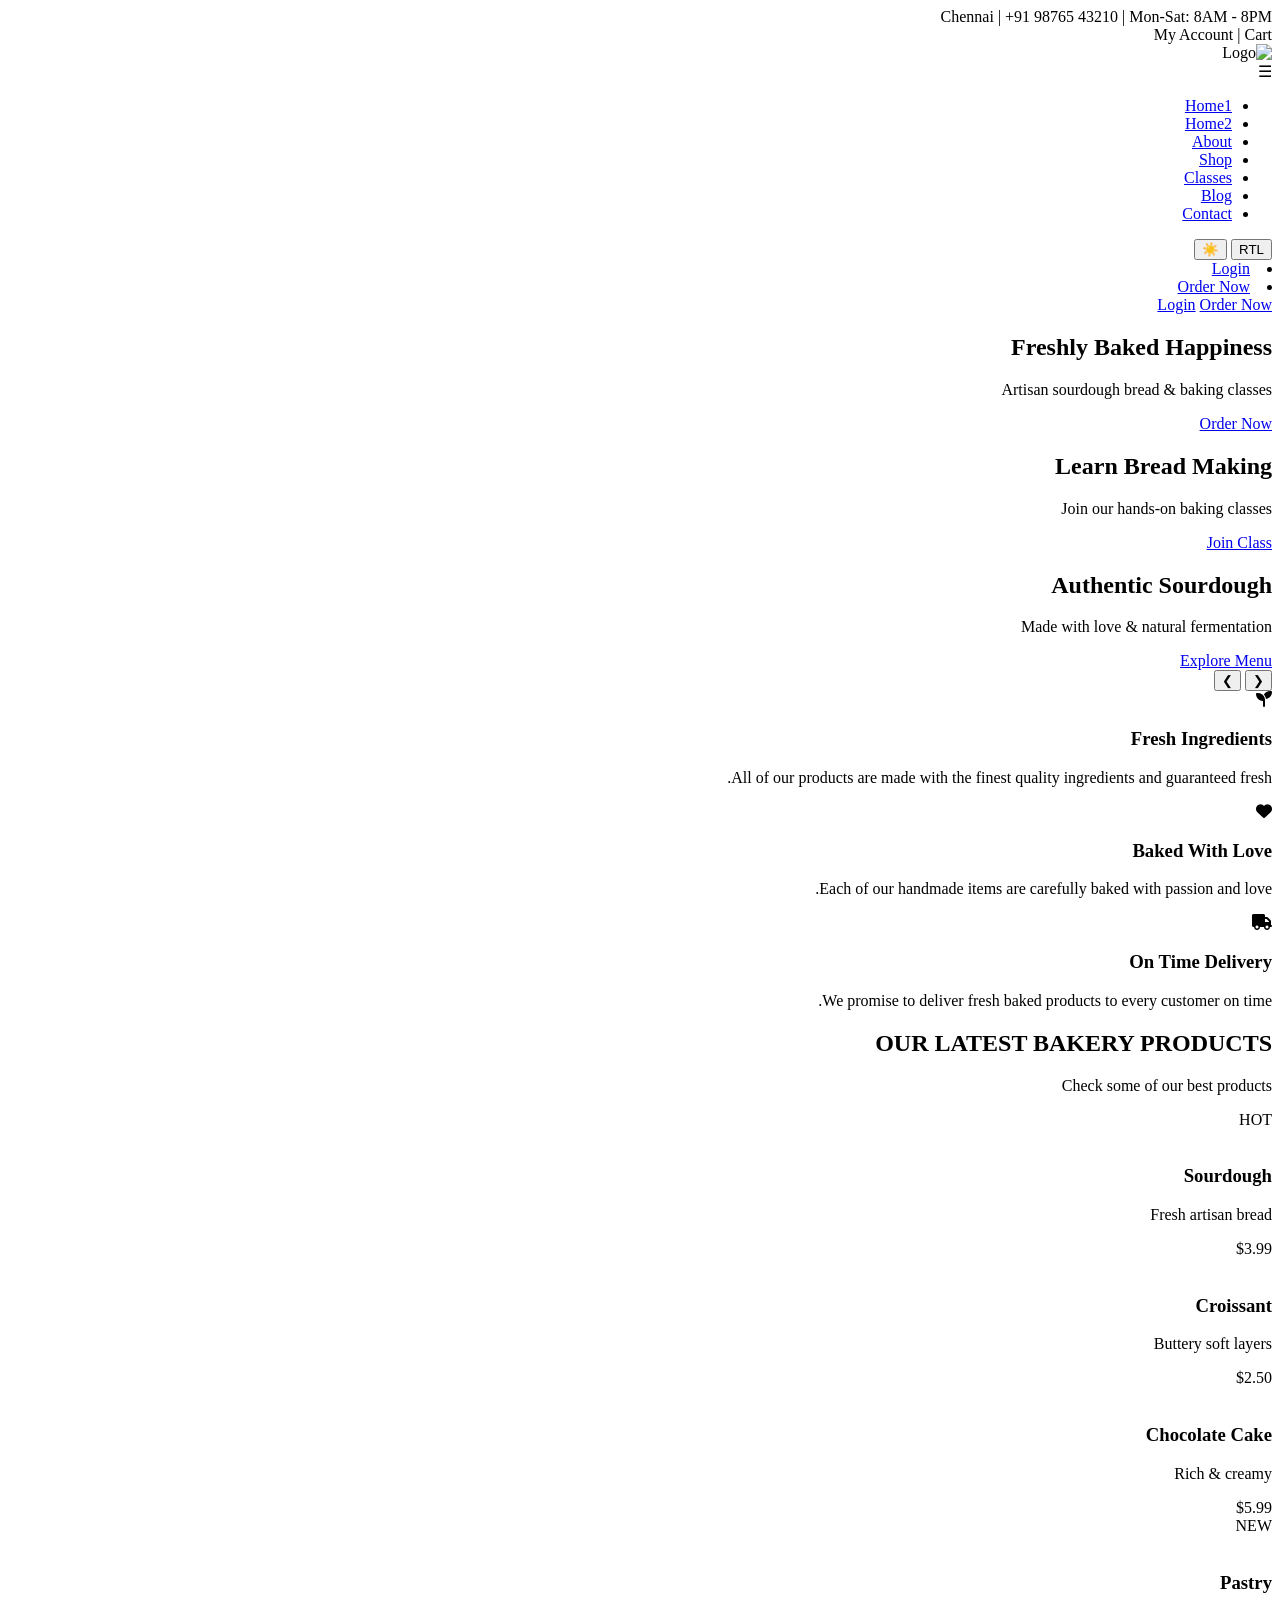
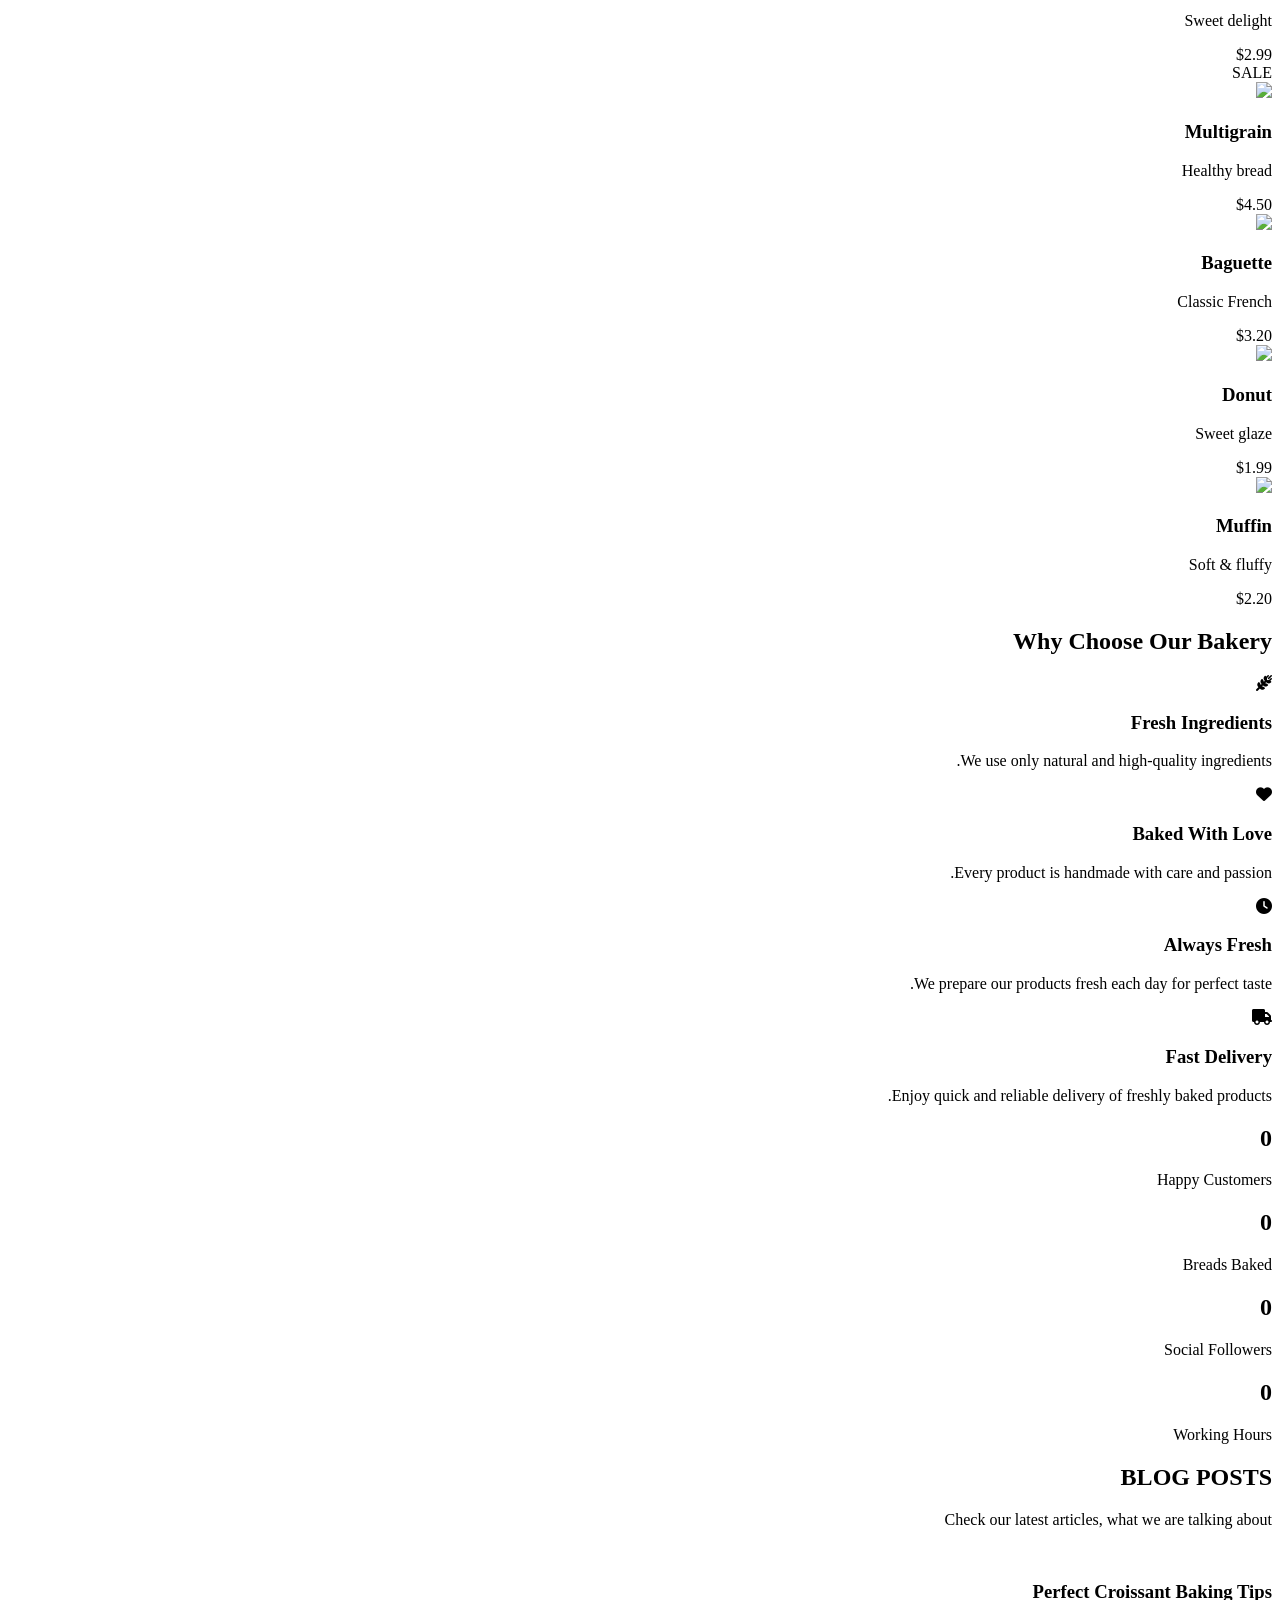
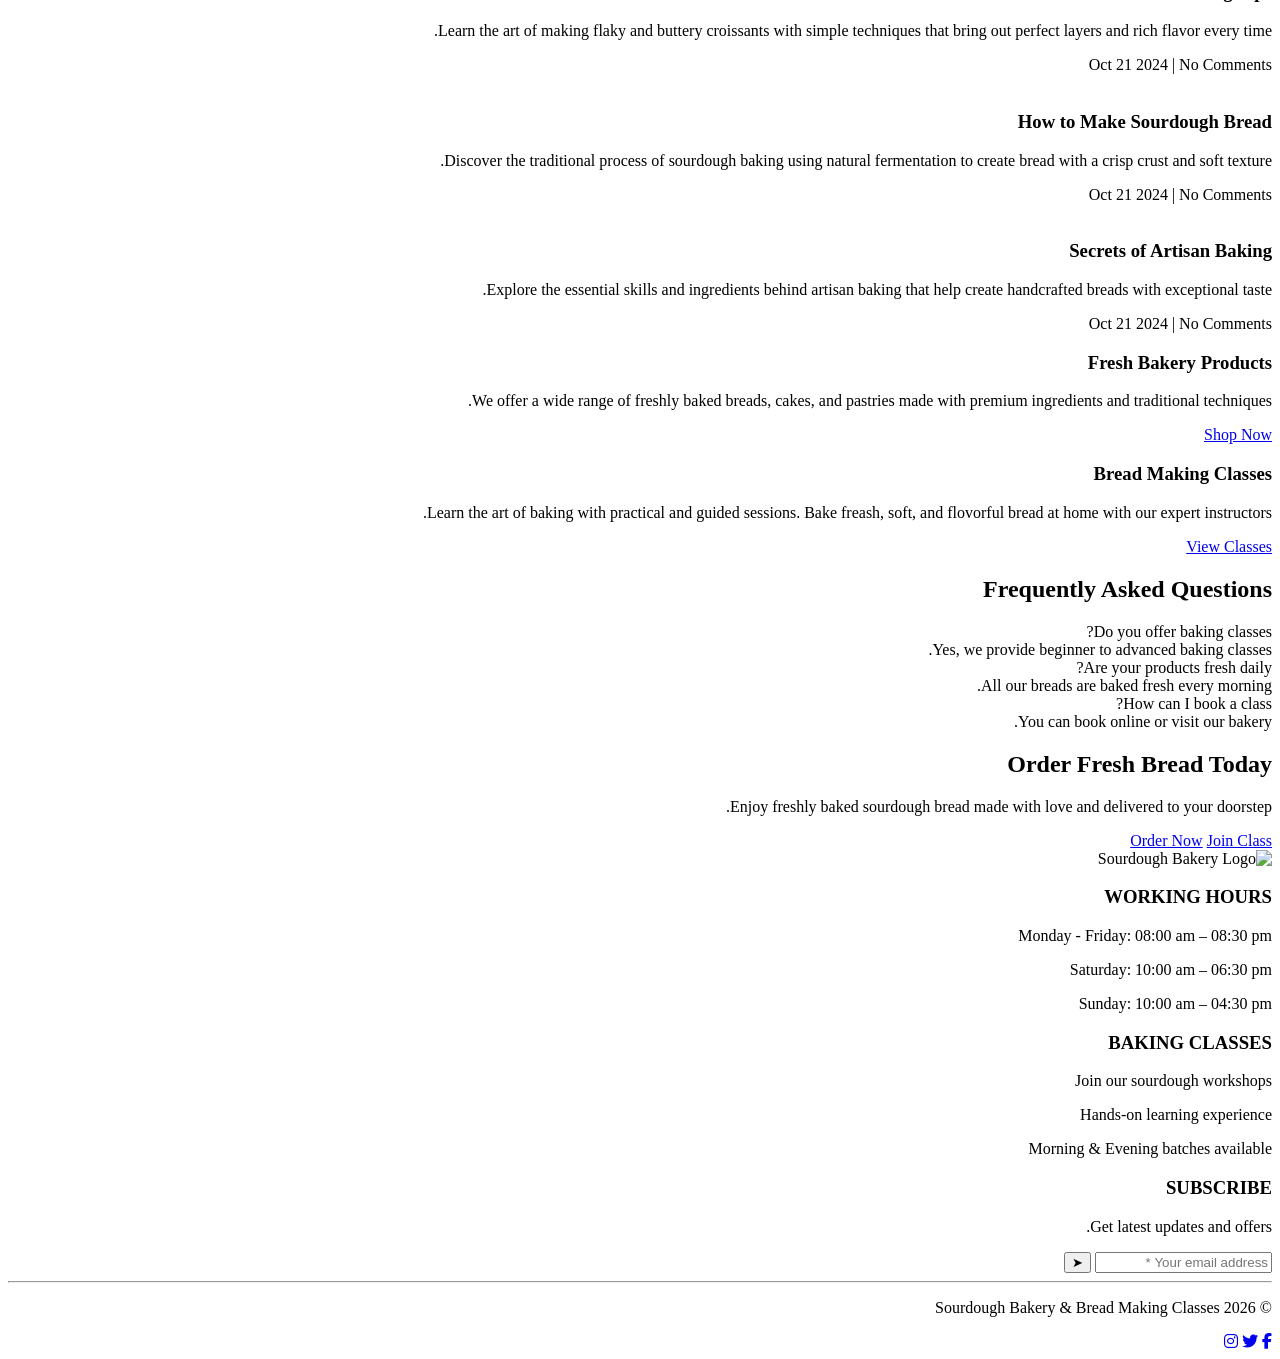
==== index.html @ f8df2d7c "Add files via upload" ====
<!DOCTYPE html>
<html lang="ar"dir="rtl">
<head>
  <meta charset="UTF-8">
  <meta name="viewport" content="width=device-width, initial-scale=1.0">

  <title>Sourdough Bakery & Bread Making Classes</title>

  <!-- GOOGLE FONT (ONE FONT ONLY) -->
  <link href="https://fonts.googleapis.com/css2?family=Poppins:wght@300;400;500;600;700&display=swap" rel="stylesheet">
  <!-- icon -->
   <link rel="stylesheet" href="https://cdnjs.cloudflare.com/ajax/libs/font-awesome/6.5.0/css/all.min.css">

  <!-- CSS FILE -->
  <link rel="stylesheet" href="css/style.css">
</head>

<body>

<!-- TOP BAR -->
<div class="top-bar">
  <div class="left">
    Chennai | +91 98765 43210 | Mon-Sat: 8AM - 8PM
  </div>

  <div class="right">
    My Account | Cart
  </div>
</div>

<nav class="navbar">

  <!-- LOGO -->
  <div class="logo">
    <img src="images/logo.png" alt="Logo" class="logo">
  </div>

  <!-- HAMBURGER -->
  <div class="menu-toggle" id="menu-toggle">☰</div>

  <!-- MENU -->
  <ul class="nav-links">
    <li><a href="index.html">Home1</a></li>
    <li><a href="home2.html">Home2</a></li>
    <li><a href="about.html">About</a></li>
    <li><a href="shop.html">Shop</a></li>
    <li><a href="classes.html">Classes</a></li>
    <li><a href="blog.html">Blog</a></li>
    <li><a href="contact.html">Contact</a></li>
  </ul>
    

    <!-- MOBILE BUTTONS ONLY -->
    <div class="nav-right">
      <button id="rtlToggleBtn" class="nav-rtl-btn">RTL</button>
      <button id="darkToggleBtn" class="dark-btn">🌙</button>
      <li class="mobile-btn"><a href="#" class="login">Login</a></li>
      <li class="mobile-btn"><a href="order.html" class="order">Order Now</a></li>
    </div>
 

  <!-- DESKTOP BUTTONS -->
  <div class="nav-btns">
    <a href="login.html" class="login">Login</a>
    <a href="order.html" class="order">Order Now</a>
  </div>

</nav>
<!-- HERO SLIDER -->
<section class="hero-slider">

  <!-- SLIDE 1 -->
  <div class="slide active" style="background-image: url('images/hero1.jpg')">
    <div class="overlay"></div>
    <div class="content">
      <h1>Freshly Baked Happiness</h1>
      <p>Artisan sourdough bread & baking classes</p>
      <a href="order.html" class="btn">Order Now</a>
    </div>
  </div>

  <!-- SLIDE 2 -->
  <div class="slide" style="background-image: url('images/hero2.jpg')">
    <div class="overlay"></div>
    <div class="content">
      <h1>Learn Bread Making</h1>
      <p>Join our hands-on baking classes</p>
      <a href="#" class="btn">Join Class</a>
    </div>
  </div>

  <!-- SLIDE 3 -->
  <div class="slide" style="background-image: url('images/hero3.jpg')">
    <div class="overlay"></div>
    <div class="content">
      <h1>Authentic Sourdough</h1>
      <p>Made with love & natural fermentation</p>
      <a href="shop.html" class="btn">Explore Menu</a>
    </div>
  </div>

  <!-- NAVIGATION ARROWS -->
  <button class="prev">&#10094;</button>
  <button class="next">&#10095;</button>

</section>
<!--features-->
<section class="features">

  <div class="feature-box">
    <i class="fa-solid fa-seedling"></i>
    <h3>Fresh Ingredients</h3>
    <p>All of our products are made with the finest quality ingredients and guaranteed fresh.</p>
  </div>

  <div class="feature-box">
    <i class="fa-solid fa-heart"></i>
    <h3>Baked With Love</h3>
    <p>Each of our handmade items are carefully baked with passion and love.</p>
  </div>

  <div class="feature-box">
    <i class="fa-solid fa-truck"></i>
    <h3>On Time Delivery</h3>
    <p>We promise to deliver fresh baked products to every customer on time.</p>
  </div>

</section>
<!--features end-->
<!--product-->
<section class="products">

  <h2 class="section-title">OUR LATEST BAKERY PRODUCTS</h2>
  <p class="section-sub">Check some of our best products</p>

  <div class="product-grid">

    <!-- PRODUCT 1 -->
    <div class="product-card">
      <div class="badge hot">HOT</div>
      <img src="images/bread1.jpg" alt="">
      <div class="productoverlay">
        <h3>Sourdough</h3>
        <p>Fresh artisan bread</p>
        <span>$3.99</span>
      </div>
    </div>

    <!-- PRODUCT 2 -->
    <div class="product-card">
      <img src="images/bread2.jpg" alt="">
      <div class="productoverlay">
        <h3>Croissant</h3>
        <p>Buttery soft layers</p>
        <span>$2.50</span>
      </div>
    </div>

    <!-- PRODUCT 3 -->
    <div class="product-card">
      <img src="images/bread3.jpg" alt="">
      <div class="productoverlay">
        <h3>Chocolate Cake</h3>
        <p>Rich & creamy</p>
        <span>$5.99</span>
      </div>
    </div>

    <!-- PRODUCT 4 -->
    <div class="product-card">
      <div class="badge new">NEW</div>
      <img src="images/bread4.jpg" alt="">
      <div class="productoverlay">
        <h3>Pastry</h3>
        <p>Sweet delight</p>
        <span>$2.99</span>
      </div>
    </div>

    <!-- ROW 2 -->
    <div class="product-card">
      <div class="badge sale">SALE</div>
      <img src="images/bread5.jpg">
      <div class="productoverlay">
        <h3>Multigrain</h3>
        <p>Healthy bread</p>
        <span>$4.50</span>
      </div>
    </div>

    <div class="product-card">
      <img src="images/bread6.jpg">
      <div class="productoverlay">
        <h3>Baguette</h3>
        <p>Classic French</p>
        <span>$3.20</span>
      </div>
    </div>

    <div class="product-card">
      <img src="images/bread7.jpg">
      <div class="productoverlay">
        <h3>Donut</h3>
        <p>Sweet glaze</p>
        <span>$1.99</span>
      </div>
    </div>

    <div class="product-card">
      <img src="images/bread8.jpg">
      <div class="productoverlay">
        <h3>Muffin</h3>
        <p>Soft & fluffy</p>
        <span>$2.20</span>
      </div>
    </div>

  </div>

</section>
<!--product end-->
<!--why-->
<section class="why">

  <h2 class="section-title">Why Choose Our Bakery</h2>

  <div class="why-container">

    <div class="why-box">
      <i class="fa-solid fa-wheat-awn"></i>
      <h3>Fresh Ingredients</h3>
      <p>We use only natural and high-quality ingredients.</p>
    </div>

    <div class="why-box">
      <i class="fa-solid fa-heart"></i>
      <h3>Baked With Love</h3>
      <p>Every product is handmade with care and passion.</p>
    </div>

    <div class="why-box">
      <i class="fa-solid fa-clock"></i>
      <h3>Always Fresh</h3>
      <p>We prepare our products fresh each day for perfect taste.</p>
    </div>

    <div class="why-box">
      <i class="fa-solid fa-truck"></i>
      <h3>Fast Delivery</h3>
      <p>Enjoy quick and reliable delivery of freshly baked products.</p>
    </div>

  </div>

</section>
<!--why end-->
<!--stat-->
<section class="stats">

  <div class="stats-container">

    <div class="stat-box">
      <h2 class="counter" data-target="9750">0</h2>
      <p>Happy Customers</p>
    </div>

    <div class="stat-box">
      <h2 class="counter" data-target="2800">0</h2>
      <p>Breads Baked</p>
    </div>

    <div class="stat-box">
      <h2 class="counter" data-target="5700">0</h2>
      <p>Social Followers</p>
    </div>

    <div class="stat-box">
      <h2 class="counter" data-target="6400">0</h2>
      <p>Working Hours</p>
    </div>

  </div>

</section>
<!--statend-->
<!--blog-->
<section class="blog">

  <h2 class="section-title">BLOG POSTS</h2>
  <p class="section-sub">Check our latest articles, what we are talking about</p>

  <div class="blog-container">

    <!-- BLOG 1 -->
    <div class="blog-card">
      <img src="images/blog1.jpg" alt="">
      <h3>Perfect Croissant Baking Tips</h3>
      <p>Learn the art of making flaky and buttery croissants with simple techniques that bring out perfect layers and rich flavor every time.</p>

      <div class="blog-meta">
        <span>Oct 21 2024</span> | <span>No Comments</span>
      </div>
    </div>

    <!-- BLOG 2 -->
    <div class="blog-card">
      <img src="images/blog2.jpg" alt="">
      <h3>How to Make Sourdough Bread</h3>
      <p>Discover the traditional process of sourdough baking using natural fermentation to create bread with a crisp crust and soft texture.</p>

      <div class="blog-meta">
        <span>Oct 21 2024</span> | <span>No Comments</span>
      </div>
    </div>

    <!-- BLOG 3 -->
    <div class="blog-card">
      <img src="images/blog3.jpg" alt="">
      <h3>Secrets of Artisan Baking</h3>
      <p>Explore the essential skills and ingredients behind artisan baking that help create handcrafted breads with exceptional taste.</p>

      <div class="blog-meta">
        <span>Oct 21 2024</span> | <span>No Comments</span>
      </div>
    </div>

  </div>

</section>
<!--blog end-->
<section class="home-services">

  <div class="service-container">

    <!-- BOX 1 -->
    <div class="service-card">
      <h3>Fresh Bakery Products</h3>
      <p>
        We offer a wide range of freshly baked breads, cakes, and pastries made with premium ingredients and traditional techniques.
      </p>
      <a href="shop.html" class="service-btn">Shop Now</a>
    </div>

    <!-- BOX 2 -->
    <div class="service-card">
      <h3>Bread Making Classes</h3>
      <p>
        Learn the art of baking with practical and guided sessions. Bake freash, soft, and flovorful bread at home with our expert instructors. 
      </p>
      <a href="classes.html" class="service-btn outline">View Classes</a>
    </div>

  </div>

</section>
<section class="faq-section">
  <div class="faq-container">
    <h2>Frequently Asked Questions</h2>

    <div class="faq-item">
      <div class="faq-question">Do you offer baking classes?</div>
      <div class="faq-answer">Yes, we provide beginner to advanced baking classes.</div>
    </div>

    <div class="faq-item">
      <div class="faq-question">Are your products fresh daily?</div>
      <div class="faq-answer">All our breads are baked fresh every morning.</div>
    </div>

    <div class="faq-item">
      <div class="faq-question">How can I book a class?</div>
      <div class="faq-answer">You can book online or visit our bakery.</div>
    </div>

  </div>
</section>
<!--cta-->
<section class="cta">

  <div class="cta-content">
    <h2>Order Fresh Bread Today</h2>
    <p>Enjoy freshly baked sourdough bread made with love and delivered to your doorstep.</p>

    <div class="cta-buttons">
      <a href="#" class="cta-btn order-btn">Order Now</a>
      <a href="#" class="cta-btn class-btn">Join Class</a>
    </div>
  </div>

</section>
<!--cta end-->
<footer class="footer">

  <div class="footer-container">

    <!-- LOGO -->
    <div class="footer-box">
      <img src="images/logo.png" alt="Sourdough Bakery Logo" class="footer-logo">
    </div>

    <!-- WORKING HOURS -->
    <div class="footer-box">
      <h3>WORKING HOURS</h3>
      <p>Monday - Friday: 08:00 am – 08:30 pm</p>
      <p>Saturday: 10:00 am – 06:30 pm</p>
      <p>Sunday: 10:00 am – 04:30 pm</p>
    </div>

    <!-- CLASSES / OFFER -->
    <div class="footer-box">
      <h3>BAKING CLASSES</h3>
      <p>Join our sourdough workshops</p>
      <p>Hands-on learning experience</p>
      <p>Morning & Evening batches available</p>
    </div>

    <!-- SUBSCRIBE -->
    <div class="footer-box">
      <h3>SUBSCRIBE</h3>
      <p>Get latest updates and offers.</p>

      <div class="subscribe">
        <input type="email" placeholder="Your email address *">
        <button>&#10148;</button>
      </div>
    </div>

  </div>

  <hr>

  <!-- BOTTOM -->
  <div class="footer-bottom">
    <p>© 2026 Sourdough Bakery & Bread Making Classes</p>

    <div class="socials">
        <a href="#"><i class="fa-brands fa-facebook-f"></i></a>
        <a href="#"><i class="fa-brands fa-twitter"></i></a>
        <a href="#"><i class="fa-brands fa-instagram"></i></a>
    </div>
  </div>

</footer>

<!-- JS FILE -->
<script src="js/script.js"></script>
<script>
const btn = document.getElementById("rtlToggleBtn");

btn.addEventListener("click", () => {
  document.body.classList.toggle("rtl");

  if (document.body.classList.contains("rtl")) {
    btn.innerText = "LTR";
  } else {
    btn.innerText = "RTL";
  }
});
</script>
<script>
const darkBtn = document.getElementById("darkToggleBtn");

// Load saved mode, default to dark
if (localStorage.getItem("theme") === "light") {
  // Stay light
} else {
  document.body.classList.add("dark");
  darkBtn.innerText = "☀️";
  localStorage.setItem("theme", "dark");
}

darkBtn.addEventListener("click", () => {
  document.body.classList.toggle("dark");

  if (document.body.classList.contains("dark")) {
    localStorage.setItem("theme", "dark");
    darkBtn.innerText = "☀️";
  } else {
    localStorage.setItem("theme", "light");
    darkBtn.innerText = "🌙";
  }
});
</script>

<script>
document.querySelectorAll(".faq-item").forEach(item => {
  item.addEventListener("click", () => {
    item.classList.toggle("active");
  });
});
</script>
<script>
document.addEventListener("DOMContentLoaded", function() {
  const links = document.querySelectorAll(".nav-links a");
  const currentPath = window.location.pathname.split('/').pop();
  links.forEach(link => {
    if (link.getAttribute("href") === currentPath) {
      link.classList.add("active");
    }
  });
});
</script>
</body>
</html>
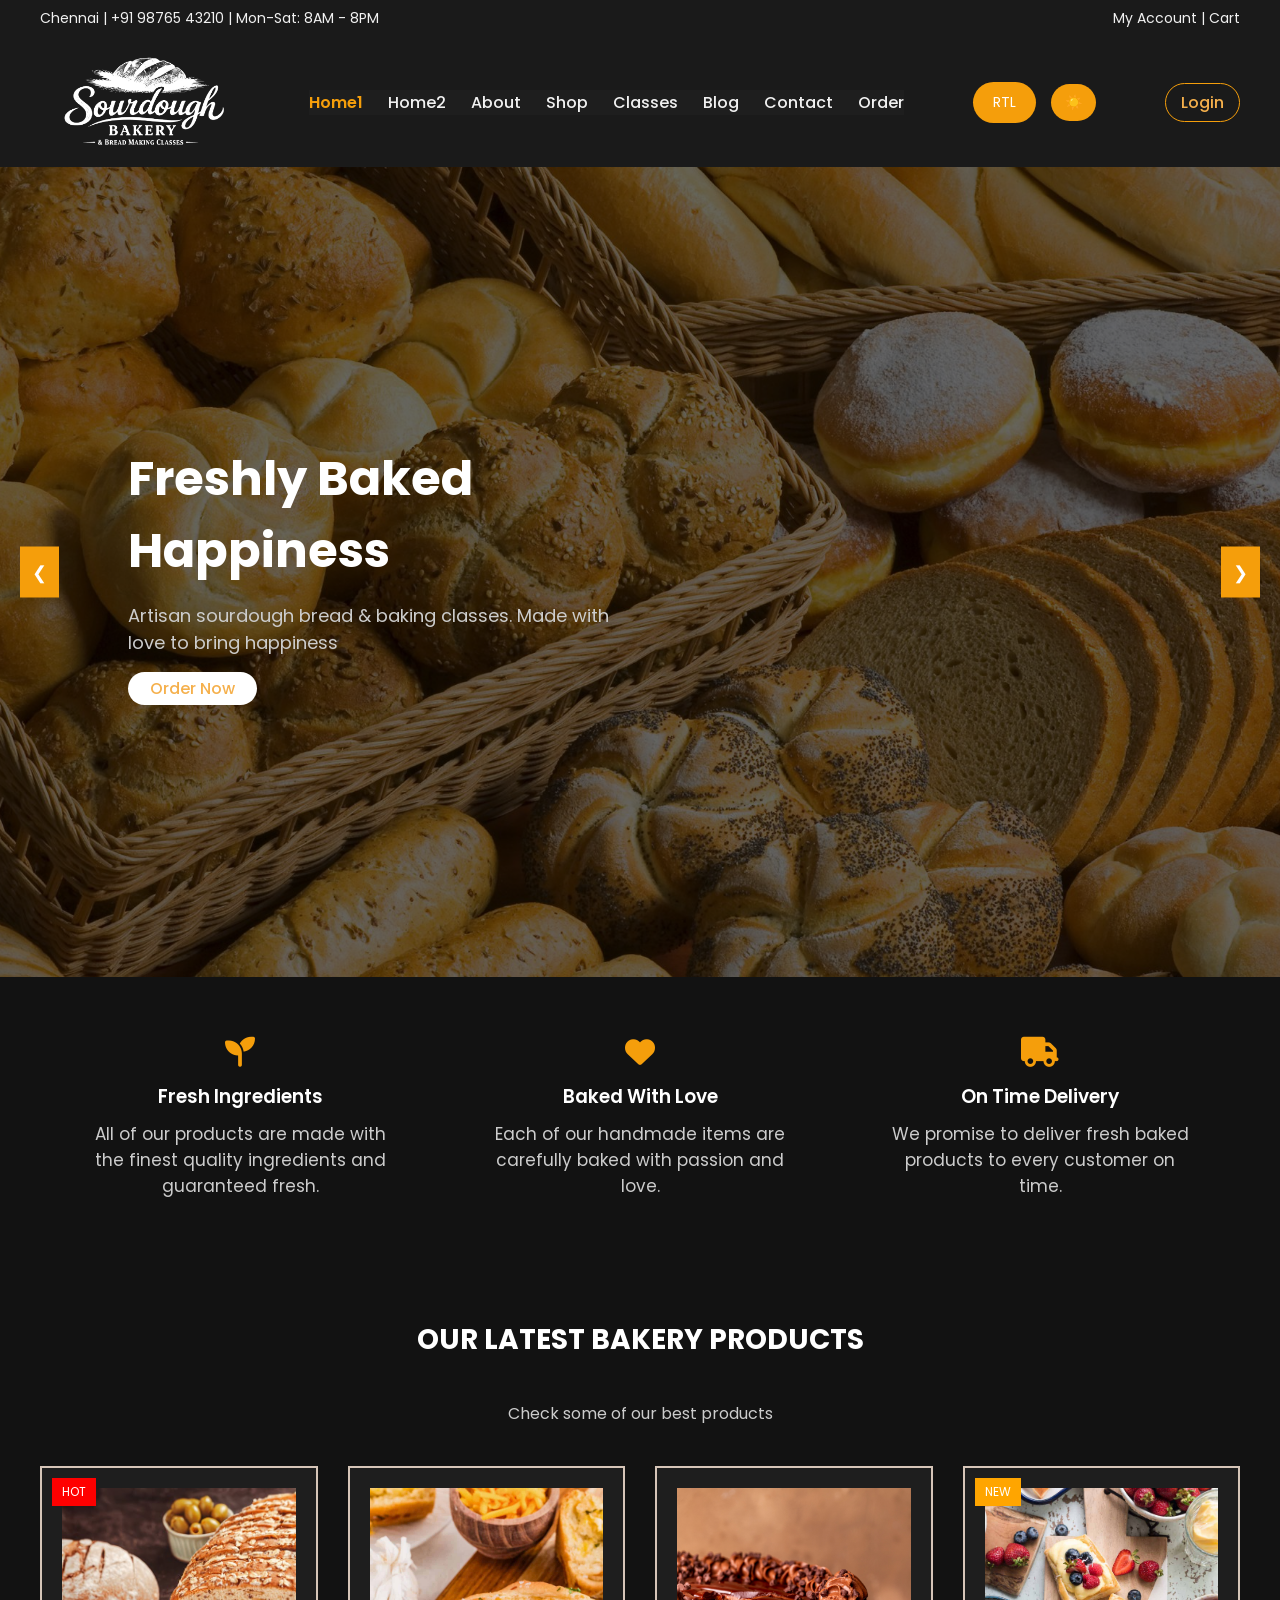
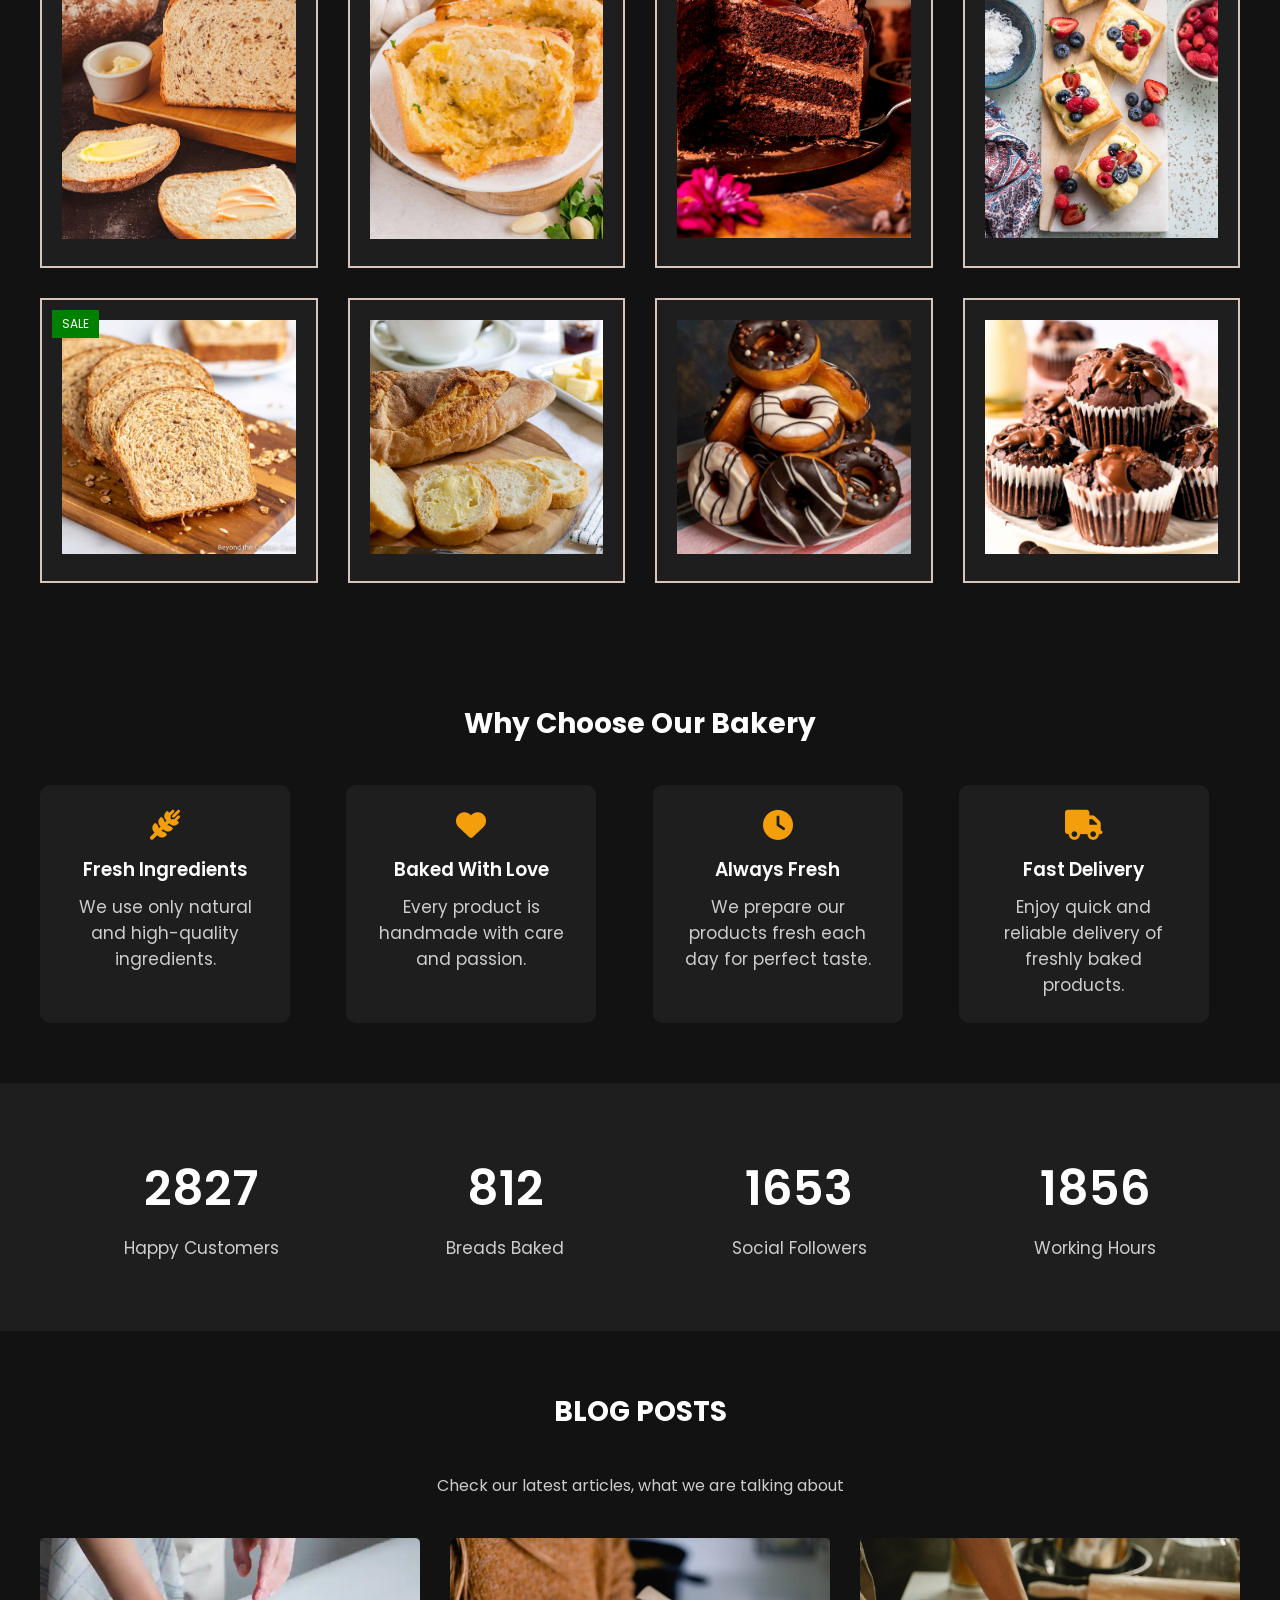
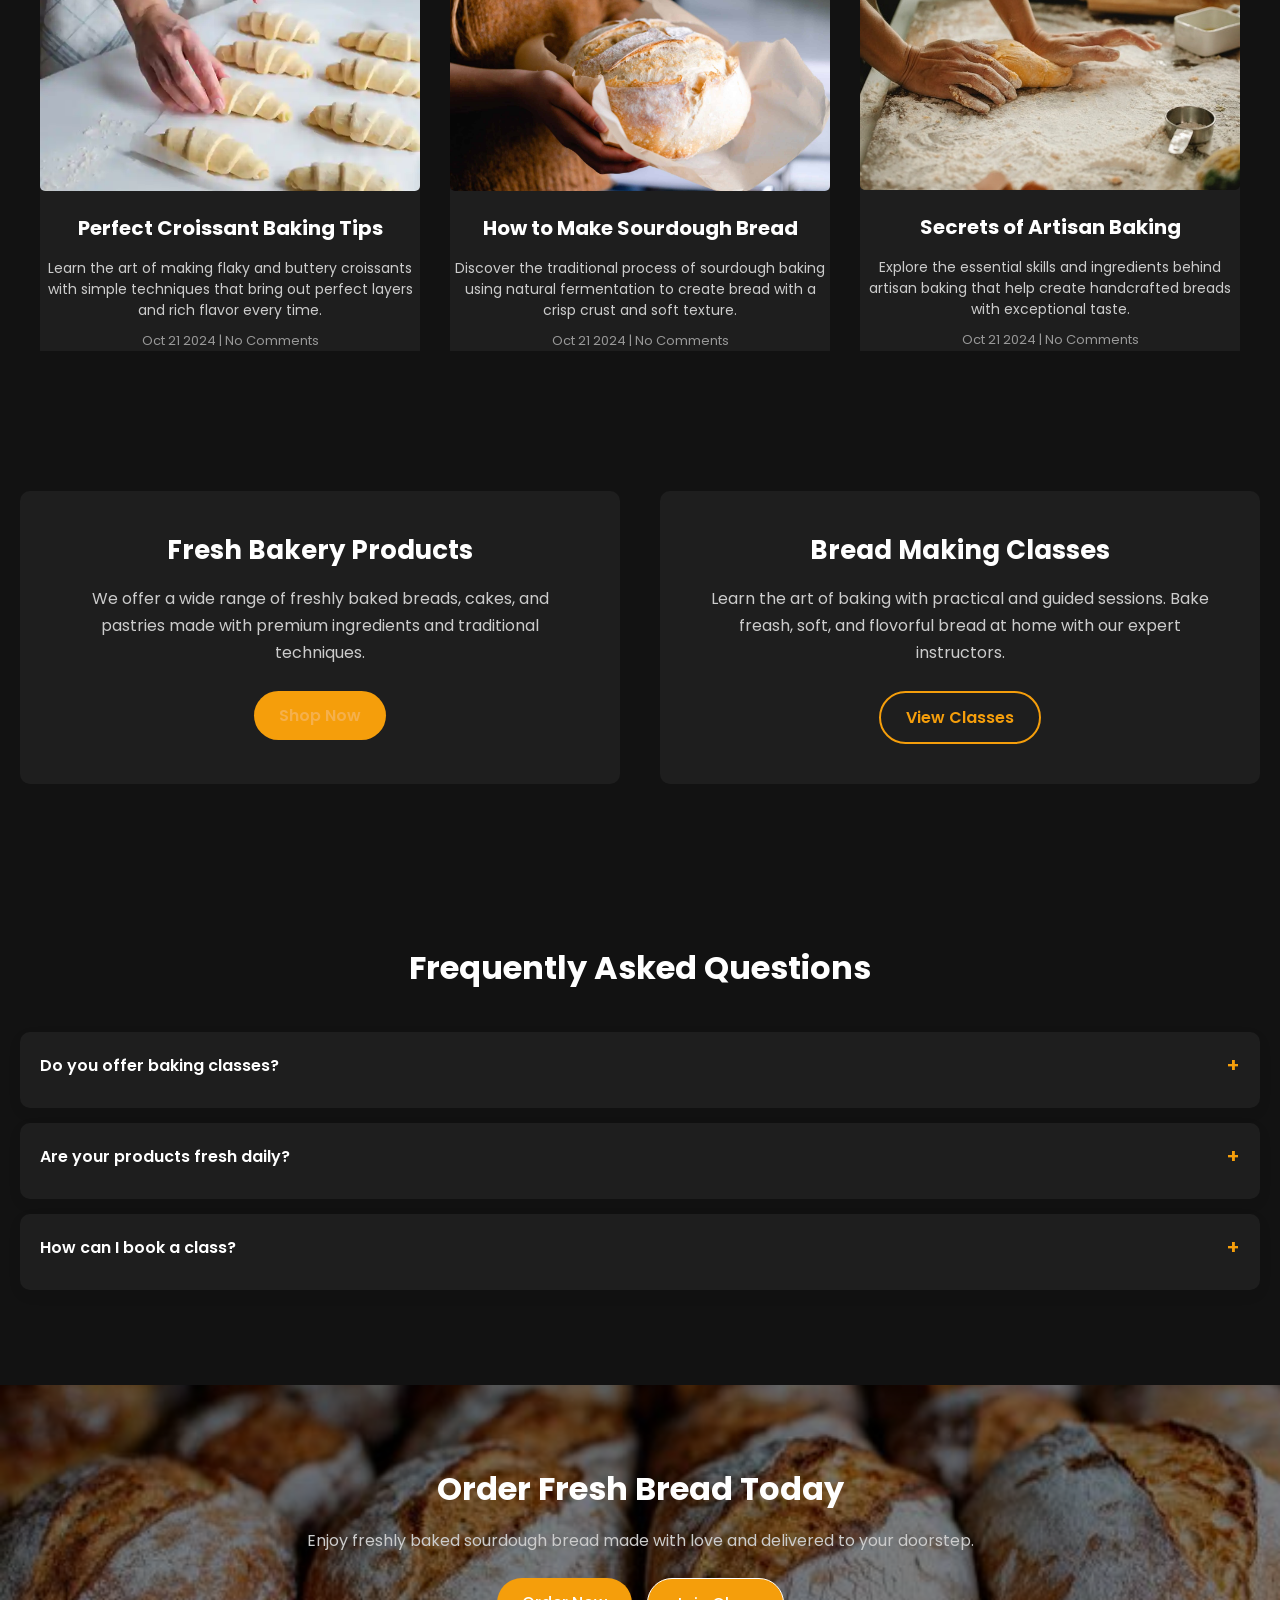
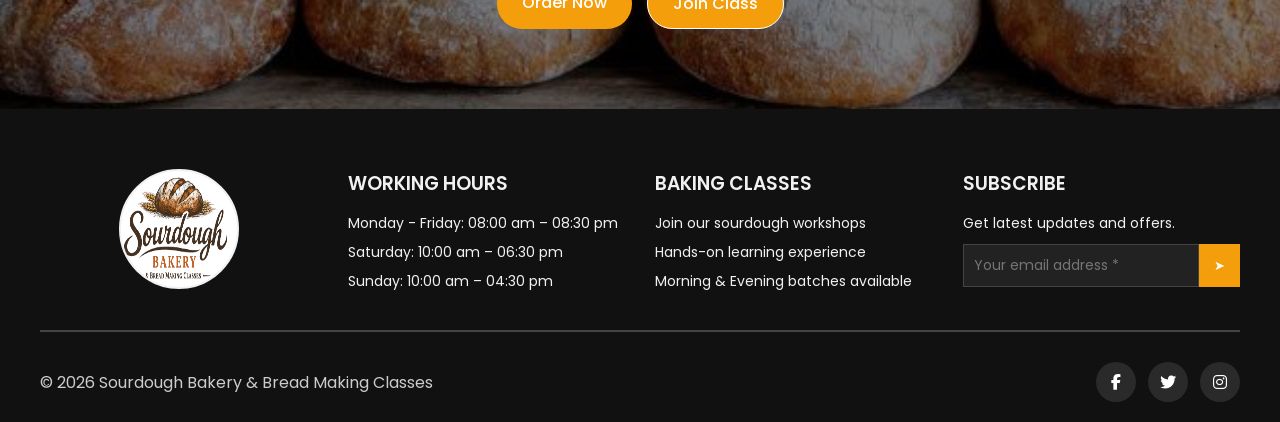
==== commit a49df6b9: "Add files via upload" ====
--- a/index.html
+++ b/index.html
@@ -47,6 +47,7 @@
     <li><a href="classes.html">Classes</a></li>
     <li><a href="blog.html">Blog</a></li>
     <li><a href="contact.html">Contact</a></li>
+    <li><a href="order.html">Order</a></li>
   </ul>
     
 
@@ -62,7 +63,7 @@
   <!-- DESKTOP BUTTONS -->
   <div class="nav-btns">
     <a href="login.html" class="login">Login</a>
-    <a href="order.html" class="order">Order Now</a>
+    
   </div>
 
 </nav>
@@ -74,7 +75,7 @@
     <div class="overlay"></div>
     <div class="content">
       <h1>Freshly Baked Happiness</h1>
-      <p>Artisan sourdough bread & baking classes</p>
+      <p>Artisan sourdough bread & baking classes. Made with love to bring happiness</p>
       <a href="order.html" class="btn">Order Now</a>
     </div>
   </div>
@@ -84,7 +85,7 @@
     <div class="overlay"></div>
     <div class="content">
       <h1>Learn Bread Making</h1>
-      <p>Join our hands-on baking classes</p>
+      <p>Join our hands-on baking classes. Learn the art of bread making from scratch</p>
       <a href="#" class="btn">Join Class</a>
     </div>
   </div>
@@ -94,7 +95,7 @@
     <div class="overlay"></div>
     <div class="content">
       <h1>Authentic Sourdough</h1>
-      <p>Made with love & natural fermentation</p>
+      <p>Authentic sourdhough crafted with time and tradition. Made with love & natural fermentation</p>
       <a href="shop.html" class="btn">Explore Menu</a>
     </div>
   </div>
@@ -500,5 +501,25 @@
   });
 });
 </script>
+<button id="scrollTopBtn">↑</button>
+<script>
+const scrollBtn = document.getElementById("scrollTopBtn");
+
+window.onscroll = function () {
+  if (document.documentElement.scrollTop > 200) {
+    scrollBtn.style.display = "block";
+  } else {
+    scrollBtn.style.display = "none";
+  }
+};
+
+scrollBtn.onclick = function () {
+  window.scrollTo({
+    top: 0,
+    behavior: "smooth"
+  });
+};
+</script>
+
 </body>
 </html>
--- a/css/style.css
+++ b/css/style.css
@@ -0,0 +1,5927 @@
+/* RESET + GLOBAL FONT */
+* {
+  margin: 0;
+  padding: 0;
+  box-sizing: border-box;
+  font-family: 'Poppins', sans-serif;
+}
+/* LIGHT MODE */
+:root {
+  --bg: #ffffff;
+  --text: #333;
+  --card: #f7f4f0;
+  --primary: #f59e0b;
+  --secondary: var(--secondary);
+}
+/* DARK MODE */
+body.dark {
+  --bg: #121212;
+  --text: #f1f1f1;
+  --card: #1e1e1e;
+  --primary: #f59e0b;
+  --secondary: #d4a373;
+}
+/* TOP BAR */
+.top-bar {
+  display: flex !important;
+  justify-content: space-between !important;
+  align-items: center;
+  background: #5a3e2b;
+  color: #ffffff;
+  padding: 8px 40px;
+  font-size: 14px;
+  width: 100%;
+}
+.top-bar .right {
+  display: flex;
+  gap: 10px;
+}
+.top-bar .left {
+  text-align: left;
+}
+/* DEFAULT = LTR */
+body {
+  direction: ltr;
+  text-align: left;
+}
+
+/* RTL MODE */
+body.rtl {
+  direction: rtl;
+  text-align: right;
+}
+
+/* FLEX FIX (important) */
+.flex-row {
+  display: flex;
+}
+
+body.rtl .flex-row {
+  flex-direction: row-reverse;
+}
+.nav-rtl-btn {
+  background: var(--primary);
+  color: #fff;
+  border: none;
+  padding: 10px 20px;
+  border-radius: 25px;
+  font-size: 14px;
+  cursor: pointer;
+  transition: 0.3s;
+}
+
+/* Hover */
+.nav-rtl-btn:hover {
+  background: var(--primary);
+}
+
+/* Active (RTL ON) */
+body.rtl .rtl-btn {
+  background: var(--secondary);
+}
+
+/* NAVBAR */
+.navbar {
+  display: flex;
+  justify-content: space-between;
+  align-items: center;
+  padding: 15px 40px;
+  background: #fff;
+  position: relative;
+}
+.nav-right {
+  display: flex;
+  align-items: center;
+  gap: 15px;
+}
+/* LOGO */
+.logo img {
+  height: 100px;  
+  width: auto;
+  margin-left: 20px; 
+}
+
+.logo {
+  display: flex;
+  align-items: center;
+}
+/* NAV LINKS */
+.nav-links {
+  list-style: none;
+  display: flex;
+  gap: 25px;
+}
+
+.nav-links a {
+  text-decoration: none;
+  color: var(--text);
+  font-weight: 500;
+  display: block;
+  z-index: 999;
+}
+
+.nav-links a:hover {
+  color: var(--primary);
+}
+
+.nav-links a.active {
+  color: var(--primary);
+  font-weight: 600;
+}
+.dark-btn {
+  background: #222;
+  color: #fff;
+  border: none;
+  padding: 8px 14px;
+  border-radius: 30px;
+  cursor: pointer;
+  font-size: 14px;
+  transition: 0.3s;
+}
+
+.dark-btn:hover {
+  background: #444;
+}
+
+/* BUTTONS */
+.nav-btns {
+  display: flex;
+  gap: 10px;
+}
+
+.login {
+  border: 1px solid var(--primary);
+  padding: 6px 15px;
+  border-radius: 20px;
+  color: var(--primary);
+  text-decoration: none;
+  font-weight: 500;
+}
+
+.login:hover {
+  background: var(--primary);
+  color: #fff;
+}
+
+.order {
+  background: var(--primary);
+  color: #fff;
+  padding: 6px 15px;
+  border-radius: 20px;
+  text-decoration: none;
+  font-weight: 500;
+}
+
+.order:hover {
+  background: var(--secondary);
+}
+
+/* HERO SLIDER */
+.hero-slider {
+  position: relative;
+  height: 90vh;
+  overflow: hidden;
+}
+
+/* SLIDE */
+.slide {
+  position: absolute;
+  width: 100%;
+  height: 100%;
+  background-size: cover;
+  background-position: center;
+  display: none;
+}
+.slide {
+  display: none;
+}
+
+.slide.active {
+  display: block;
+}
+
+/* OVERLAY */
+.overlay {
+  position: absolute;
+  width: 100%;
+  height: 100%;
+  background: rgba(0, 0, 0, 0.5);
+}
+
+/* CONTENT */
+.content {
+  position: absolute;
+  top: 50%;
+  left: 10%;
+  transform: translateY(-50%);
+  color: #fff;
+  max-width: 500px;
+}
+
+.content h1 {
+  font-size: 48px;
+  margin-bottom: 15px;
+  font-weight: 700;
+}
+
+.content p {
+  font-size: 18px;
+  margin-bottom: 20px;
+}
+
+/* BUTTON INSIDE SLIDER */
+.btn {
+  background: #fff;
+  color: var(--primary);
+  padding: 5px 22px;
+  border-radius: 25px;
+  text-decoration: none;
+  font-weight: 500;
+}
+
+/* SLIDER ARROWS */
+.prev,
+.next {
+  position: absolute;
+  top: 50%;
+  transform: translateY(-50%);
+  background: rgba(0, 0, 0, 0.4);
+  color: #fff;
+  border: none;
+  padding: 12px;
+  cursor: pointer;
+  font-size: 18px;
+}
+
+.prev {
+  left: 20px;
+}
+
+.next {
+  right: 20px;
+}
+
+.prev:hover,
+.next:hover {
+  background: var(--primary);
+}
+.menu-toggle {
+  display: none;
+  z-index: 1000;
+}
+.mobile-btn {
+  display: none;
+}
+/* MOBILE VIEW */
+@media (max-width: 900px) {
+
+  .menu-toggle {
+    display: block;
+    font-size: 26px;
+    cursor: pointer;
+    z-index: 1000;
+  }
+
+  .nav-links {
+    display: none;
+    flex-direction: column;
+    position: absolute;
+    top: 100%;
+    right: 10px;
+    background: #fdf6ec;
+    width: 220px;
+    padding: 15px;
+    border-radius: 6px;
+    z-index: 999;
+  }
+
+  .nav-links.active {
+    display: flex;
+  }
+
+  .nav-btns {
+    display: none;
+  }
+
+  .mobile-btn {
+    display: block;
+  }
+}
+/*features*/
+.features {
+  display: flex;
+  justify-content: space-around;
+  text-align: center;
+  padding: 60px 40px;
+  background: #f9f4ee;
+}
+
+.feature-box {
+  max-width: 300px;
+}
+
+.feature-box i {
+  font-size: 30px;
+  color: var(--primary);
+  margin-bottom: 15px;
+}
+
+.feature-box h3 {
+  color: var(--primary);
+  margin-bottom: 10px;
+  font-weight: 600;
+}
+
+.feature-box p {
+  font-size: 17px;
+  color: #555;
+}
+
+/* Hover effect */
+.feature-box:hover {
+  transform: translateY(-5px);
+  transition: 0.3s;
+}
+/* 📱 MOBILE VIEW */
+@media (max-width: 600px) {
+  .features {
+    flex-direction: column;
+    align-items: center;
+  }
+
+  .feature-box {
+    width: 100%;
+    max-width: 300px;
+  }
+}
+/*product*/
+/* SECTION */
+.products {
+  padding: 60px 40px;
+  text-align: center;
+  background: #f9f4ee;
+}
+
+/* TITLE */
+.section-title {
+  font-size: 30px;
+  color: var(--secondary);
+}
+
+.section-sub {
+  margin: 10px 0 40px;
+  color: #666;
+}
+
+/* GRID */
+.product-grid {
+  display: grid;
+  grid-template-columns: repeat(4, 1fr);
+  gap: 30px;
+}
+
+/* CARD */
+.product-card {
+  position: relative;
+  border: 2px solid #d6c5b8;
+  padding: 20px;
+  background: #fff;
+  overflow: hidden;
+}
+
+/* IMAGE */
+.product-card img {
+  width: 100%;
+}
+
+/* BADGE */
+.badge {
+  position: absolute;
+  top: 10px;
+  left: 10px;
+  background: orange;
+  color: white;
+  padding: 5px 10px;
+  font-size: 12px;
+}
+
+.badge.hot { background: red; }
+.badge.new { background: orange; }
+.badge.sale { background: green; }
+
+/* HOVER OVERLAY */
+.productoverlay {
+  position: absolute;
+  bottom: -100%;
+  left: 0;
+  width: 100%;
+  background: var(--primary);
+  color: white;
+  padding: 20px;
+  text-align: center;
+  transition: 0.4s;
+}
+
+/* SHOW ONLY ON HOVER */
+.product-card:hover .productoverlay {
+  bottom: 0;
+}
+
+/* TEXT */
+.productoverlay h3 {
+  margin-bottom: 10px;
+}
+
+.productoverlay span {
+  font-weight: bold;
+}
+/* ===================== */
+/* 📱 MOBILE */
+@media (max-width: 600px) {
+  .product-grid {
+    grid-template-columns: 1fr;
+  }
+}
+/*productend*/
+/*why*/
+/* SECTION */
+.why {
+  padding: 60px 40px;
+  background: #f9f4ee;
+  text-align: center;
+}
+
+/* TITLE */
+.section-title {
+  font-size: 30px;
+  color: #5a3e2b;
+  margin-bottom: 40px;
+}
+
+/* GRID */
+.why-container {
+  display: grid;
+  gap: 25px;
+  justify-content: center;
+  flex-wrap: wrap;
+  grid-template-columns: repeat(4, 1fr);
+}
+
+/* BOX */
+.why-box {
+  width: 220px;
+  background: #fff;
+  padding: 25px;
+  border-radius: 10px;
+  text-align: center;
+  transition: 0.3s;
+  gap: 20px;
+  justify-content: space-between;
+  flex: 1;
+  min-width: 250px;
+  max-width: 280px;
+}
+
+/* ICON */
+.why-box i {
+  font-size: 30px;
+  color: var(--primary);
+  margin-bottom: 15px;
+}
+
+/* TITLE */
+.why-box h3 {
+  margin-bottom: 10px;
+  color: #5a3e2b;
+  font-weight: 600;
+}
+
+/* TEXT */
+.why-box p {
+  font-size: 17px;
+  color: #555;
+}
+
+/* HOVER */
+.why-box:hover {
+  transform: translateY(-5px);
+}
+
+/* ===================== */
+/* 📱 TABLET */
+@media (max-width: 900px) {
+  .why-box {
+    width: 45%;
+  }
+}
+
+/* ===================== */
+/* 📱 MOBILE */
+@media (max-width: 600px) {
+  .why-box {
+    width: 100%;
+  }
+}
+/*why end*/
+/*stat*/
+/* STATS SECTION */
+.stats {
+  background: url('../images/pattern.jpg') repeat;
+}
+.stats {
+  background: #dba35b;
+  padding: 60px 40px;
+  text-align: center;
+}
+
+/* CONTAINER */
+.stats-container {
+  display: flex;
+  justify-content: space-around;
+  flex-wrap: wrap;
+}
+
+/* BOX */
+.stat-box {
+  color: white;
+  margin: 10px;
+}
+
+/* NUMBER */
+.stat-box h2 {
+  font-size: 48px;
+  font-weight: 600;
+}
+
+/* TEXT */
+.stat-box p {
+  font-size: 17px;
+  margin-top: 10px;
+}
+
+/* ===================== */
+/* 📱 MOBILE */
+@media (max-width: 900px) {
+  .stats-container {
+    flex-direction: column;
+    gap: 20px;
+  }
+}
+/*stat end*/
+/*blog*/
+/* BLOG SECTION */
+.blog {
+  padding: 60px 40px;
+  text-align: center;
+  background: #fff;
+}
+
+/* TITLE */
+.section-title {
+  font-size: 28px;
+  color: var(--primary);
+}
+
+.section-sub {
+  margin: 10px 0 40px;
+  color: #777;
+}
+
+/* GRID */
+.blog-container {
+  display: flex;
+  gap: 30px;
+  justify-content: center;
+  flex-wrap: wrap;
+  display: grid;
+  grid-template-columns: repeat(3, 1fr);
+}
+
+
+/* CARD */
+.blog-card {
+  width: 100%;
+  text-align: center;
+}
+
+/* IMAGE */
+.blog-card img {
+  width: 100%;
+  border-radius: 5px;
+}
+
+/* TITLE */
+.blog-card h3 {
+  margin: 15px 0;
+  color: var(--primary);
+  font-size: 20px;
+}
+
+/* TEXT */
+.blog-card p {
+  font-size: 14px;
+  color: #666;
+  margin-bottom: 10px;
+}
+
+/* META */
+.blog-meta {
+  font-size: 13px;
+  color: #999;
+}
+
+/* ===================== */
+/* 📱 MOBILE */
+@media (max-width: 900px) {
+  .blog-card {
+    width: 100%;
+  }
+}
+/*blog end*/
+.home-services {
+  padding: 80px 20px;
+  background: #f7f4f0;
+}
+
+.service-container {
+  max-width: 100%;
+  margin: auto;
+  display: grid;
+  grid-template-columns: 1fr 1fr;
+  gap: 40px;
+}
+
+.service-card {
+  background: #fff;
+  padding: 40px;
+  border-radius: 10px;
+  text-align: center;
+}
+
+.service-card h3 {
+  font-size: 26px;
+  color: #5a2e2e;
+  margin-bottom: 15px;
+}
+
+.service-card p {
+  color: #666;
+  line-height: 1.7;
+  margin-bottom: 25px;
+}
+
+/* BUTTON */
+.service-btn {
+  display: inline-block;
+  padding: 12px 25px;
+  background: var(--primary);
+  color: #fff;
+  border-radius: 30px;
+  text-decoration: none;
+  font-weight: 600;
+}
+
+.service-btn.outline {
+  background: transparent;
+  border: 2px solid var(--primary);
+  color: var(--primary);
+}
+
+/* HOVER */
+.service-btn:hover {
+  opacity: 0.85;
+}
+
+/* MOBILE */
+@media (max-width: 768px) {
+  .service-container {
+    grid-template-columns: 1fr;
+  }
+}
+/*service end*/
+/* ========================= */
+/* 🔥 MODERN FAQ DESIGN */
+/* ========================= */
+
+.faq-section {
+  padding: 80px 20px;
+  background: #f7f4f0;
+}
+
+.faq-container {
+  max-width: 100%;
+  margin: auto;
+}
+
+.faq-container h2 {
+  text-align: center;
+  margin-bottom: 40px;
+  color: var(--secondary);
+  font-size: 32px;
+}
+
+/* CARD */
+.faq-item {
+  background: #fff;
+  border-radius: 10px;
+  margin-bottom: 15px;
+  padding: 18px 20px;
+  cursor: pointer;
+  transition: 0.3s;
+  box-shadow: 0 5px 15px rgba(0,0,0,0.05);
+}
+
+/* HOVER */
+.faq-item:hover {
+  transform: translateY(-3px);
+}
+
+/* QUESTION */
+.faq-question {
+  font-weight: 600;
+  color: #5a3e2b;
+  display: flex;
+  justify-content: space-between;
+  align-items: center;
+}
+
+/* ICON (+ / -) */
+.faq-question::after {
+  content: "+";
+  font-size: 20px;
+  color: var(--primary);
+}
+
+/* ACTIVE ICON */
+.faq-item.active .faq-question::after {
+  content: "-";
+}
+
+/* ANSWER */
+.faq-answer {
+  max-height: 0;
+  overflow: hidden;
+  transition: 0.3s ease;
+  color: #666;
+  margin-top: 10px;
+  font-size: 17px
+}
+
+/* OPEN */
+.faq-item.active .faq-answer {
+  max-height: 200px;
+}
+/*faq end*/
+/*cta */
+/* CTA SECTION WITH BACKGROUND IMAGE */
+.cta {
+  position: relative;
+  background: url('../images/cta-banner.jpg') center/cover no-repeat;
+  padding: 80px 20px;
+  text-align: center;
+  color: white;
+}
+
+/* DARK OVERLAY */
+.cta::before {
+  content: "";
+  position: absolute;
+  top: 0;
+  left: 0;
+  width: 100%;
+  height: 100%;
+  background: rgba(0, 0, 0, 0.5); /* dark layer */
+}
+
+/* CONTENT ABOVE OVERLAY */
+.cta-content {
+  position: relative;
+  z-index: 1;
+}
+
+/* TEXT */
+.cta-content h2 {
+  font-size: 32px;
+  margin-bottom: 15px;
+}
+
+.cta-content p {
+  font-size: 16px;
+  margin-bottom: 25px;
+}
+
+/* BUTTONS */
+.cta-buttons {
+  display: flex;
+  justify-content: center;
+  gap: 15px;
+  flex-wrap: wrap;
+}
+
+.cta-btn {
+  padding: 12px 25px;
+  border-radius: 25px;
+  text-decoration: none;
+  font-weight: 500;
+}
+
+/* ORDER BUTTON */
+.order-btn {
+  background: var(--primary);
+  color: white;
+}
+
+.order-btn:hover {
+  background: #a65f1f;
+}
+
+/* CLASS BUTTON */
+.class-btn {
+  border: 1px solid white;
+  color: white;
+}
+
+.class-btn:hover {
+  background: white;
+  color: #5a3e2b;
+}
+
+/* MOBILE */
+@media (max-width: 600px) {
+  .cta-content h2 {
+    font-size: 24px;
+  }
+}
+/*cta end*/
+/*footer*/
+/* FOOTER */
+.footer {
+  background: #6b4a35;
+  color: #fff;
+  padding: 60px 40px 20px;
+  font-family: 'Poppins', sans-serif;
+}
+
+.footer-container {
+  display: flex;
+  justify-content: space-between;
+  flex-wrap: wrap;
+  gap: 30px;
+}
+
+.footer-box {
+  flex: 1;
+  min-width: 220px;
+}
+/* FOOTER LOGO CIRCLE */
+.footer-logo {
+  width: 120px;
+  height: 120px;
+  border-radius: 50%;
+  border: 2px solid #fff;
+  background-color: white;
+  display: flex;
+  justify-content: center;
+  align-items: center;
+  margin: auto;
+}
+
+/* IMAGE */
+.footer-logo img {
+  width: 100%;
+  height: auto;
+  object-fit: contain;
+  padding: 10px;
+  border-radius: 50%;
+}
+
+/* HEADINGS */
+.footer-box h3 {
+  margin-bottom: 15px;
+  font-weight: 600;
+}
+
+/* TEXT */
+.footer-box p {
+  font-size: 14px;
+  margin-bottom: 8px;
+}
+
+/* SUBSCRIBE */
+.subscribe {
+  display: flex;
+  margin-top: 10px;
+}
+
+.subscribe input {
+  flex: 1;
+  padding: 10px;
+  border: none;
+  outline: none;
+}
+
+.subscribe button {
+  background: #f2a62b;
+  border: none;
+  color: white;
+  padding: 10px 15px;
+  cursor: pointer;
+}
+
+/* LINE */
+.footer hr {
+  margin: 30px 0;
+  border: 0.5px solid #a07d66;
+}
+
+/* BOTTOM */
+.footer-bottom {
+  display: flex;
+  justify-content: space-between;
+  align-items: center;
+  flex-wrap: wrap;
+}
+
+/* SOCIAL ICONS */
+.socials {
+  display: flex;
+  gap: 12px;
+}
+
+.socials a {
+  width: 40px;
+  height: 40px;
+  background: #ffffff;
+  color: #6b4a35;
+  display: flex;
+  align-items: center;
+  justify-content: center;
+  border-radius: 50%;
+  font-size: 16px;
+  transition: 0.3s;
+  text-decoration: none;
+}
+
+/* HOVER */
+.socials a:hover {
+  background: var(--primary);
+  color: white;
+  transform: scale(1.1);
+}
+/*home2*/
+
+
+/* Hero Section */
+.classes-hero {
+  height: 100vh;
+  position: relative;
+  overflow: hidden;
+}
+
+/* Slides */
+.classes-slide {
+  position: absolute;
+  width: 100%;
+  height: 100%;
+  display: none;
+
+  background-size: cover;
+  background-position: center;
+}
+
+/* Active slide */
+.classes-slide.active {
+  display: flex;
+  align-items: center;
+  justify-content: center;
+}
+
+/* Background Images */
+.slide-one {
+  background-image: url("../images/slide1.jpg");
+}
+
+.slide-two {
+  background-image: url("../images/slide2.jpg");
+}
+
+.slide-three {
+  background-image: url("../images/slide3.jpg");
+}
+
+/* Overlay */
+.home2overlay {
+  position: absolute;
+  width: 100%;
+  height: 100%;
+  background: rgba(0, 0, 0, 0.5);
+}
+
+/* Content */
+.classes-content {
+  position: relative;
+  color: white;
+  text-align: center;
+  max-width: 600px;
+  z-index: 2;
+}
+
+.classes-content h1 {
+  font-size: 45px;
+  margin-bottom: 20px;
+}
+
+.classes-content p {
+  font-size: 18px;
+  margin-bottom: 25px;
+}
+
+/* Button */
+.btn-primary {
+  padding: 12px 25px;
+  background: #c49a6c;
+  color: white;
+  border-radius: 30px;
+  text-decoration: none;
+}
+
+/* Navigation Buttons */
+.nav-prev,
+.nav-next {
+  position: absolute;
+  top: 50%;
+  transform: translateY(-50%);
+  font-size: 24px;
+  background: rgba(0,0,0,0.5);
+  color: white;
+  border: none;
+  padding: 10px;
+  cursor: pointer;
+  z-index: 3;
+}
+
+.nav-prev {
+  left: 20px;
+}
+
+.nav-next {
+  right: 20px;
+}
+/*about*/
+.about-section {
+  padding: 80px 20px;
+  background: #f8f6f2;
+}
+
+.about-container {
+  display: flex;
+  justify-content: center;
+  align-items: center;
+  gap: 40px;
+  max-width: 100%;
+  margin: auto;
+}
+
+/* LEFT */
+.about-left {
+  flex: 1;
+}
+
+.tag {
+  color: var(--primary);
+  letter-spacing: 2px;
+  font-size: 14px;
+}
+
+.about-left h2 {
+  font-size: 48px;
+  margin: 15px 0;
+}
+
+.about-text {
+  color: #666;
+  line-height: 1.6;
+  margin-bottom: 25px;
+}
+
+/* FEATURES */
+.about-features {
+  display: grid;
+  grid-template-columns: 1fr 1fr;
+  gap: 10px;
+  margin-bottom: 25px;
+}
+
+/* QUOTE */
+.quote {
+  display: flex;
+  gap: 10px;
+  align-items: flex-start;
+  margin-bottom: 30px;
+}
+
+.quote-icon {
+  font-size: 40px;
+  color: var(--primary);
+}
+
+.quote p {
+  font-weight: bold;
+  font-size: 18px;
+}
+
+/* BUTTON + AUTHOR */
+.about-bottom {
+  display: flex;
+  align-items: center;
+  gap: 25px;
+}
+
+.about-btn {
+  background: var(--primary);
+  color: white;
+  border: none;
+  padding: 12px 25px;
+  border-radius: 8px;
+  cursor: pointer;
+}
+
+/* AUTHOR */
+.author {
+  display: flex;
+  align-items: center;
+  gap: 10px;
+}
+
+.author img {
+  width: 45px;
+  height: 45px;
+  border-radius: 50%;
+}
+
+.author span {
+  color: var(--primary);
+  font-size: 14px;
+}
+
+/* RIGHT */
+.about-right {
+  position: relative;
+  display: flex;
+  gap: 20px;
+  justify-content: flex-start;
+  flex: 1;
+}
+
+/* IMAGES */
+.img1,
+.img2 {
+  width: 310px;
+  height: 350px;
+  border-radius: 15px;
+  object-fit: cover;
+}
+
+.img2 {
+  margin-top: 50px;
+}
+
+/* BADGE */
+.circle-badge {
+  position: absolute;
+  left: 38%;
+  top: 48%;
+  transform: translate(-50%, -50%);
+
+  width: 120px;
+  height: 120px;
+  background: var(--primary);
+  border-radius: 50%;
+
+  display: flex;
+  align-items: center;
+  justify-content: center;
+  text-align: center;
+  padding: 10px;
+  z-index: 10;
+}
+
+.circle-badge span {
+  color: white;
+  font-size: 12px;
+  font-weight: bold;
+}
+@media (max-width: 600px) {
+
+  .about-section {
+    padding: 50px 15px;
+  }
+
+  .about-left h2 {
+    font-size: 28px;
+  }
+
+  .about-text {
+    font-size: 14px;
+  }
+
+  .about-features {
+    grid-template-columns: 1fr; /* stack */
+  }
+
+  .about-bottom {
+    flex-direction: column;
+    gap: 15px;
+  }
+
+  /* Images stack */
+  .about-right {
+    flex-direction: column;
+    align-items: center;
+  }
+
+  .img1,
+  .img2 {
+    width: 100%;
+    height: 250px;
+  }
+
+  /* 🔥 Badge center on stacked images */
+  .circle-badge {
+    position: absolute;
+    top: 50%;
+    left: 50%;
+    transform: translate(-50%, -50%);
+  }
+}
+/*about end*/
+/*classes*/
+.classes-section {
+  padding: 100px 20px;
+
+  /* 🔥 correct warm overlay */
+  background:
+    linear-gradient(rgba(201, 123, 42, 0.75), rgba(201, 123, 42, 0.75)),
+    url("../images/bg-class.jpg") center/cover;
+
+  color: white;
+}
+
+/* 🔥 container like reference */
+.classes-wrapper {
+  max-width: 1200px;
+  margin: auto;
+}
+
+/* TOP */
+.classes-top {
+  display: flex;
+  justify-content: space-between;
+  align-items: flex-start;
+  gap: 60px;
+  margin-bottom: 50px;
+}
+
+/* LEFT */
+.classes-left {
+  max-width: 500px;
+}
+
+.classes-left h2 {
+  font-size: 42px;
+  margin: 15px 0;
+}
+
+.classes-left p {
+  color: #ddd;
+  margin-bottom: 20px;
+}
+
+/* FEATURES */
+.classes-features {
+  display: grid;
+  grid-template-columns: 1fr 1fr;
+  gap: 10px;
+  margin-bottom: 20px;
+}
+
+/* BUTTON */
+.btn-primary {
+  background: var(--primary);
+  padding: 12px 25px;
+  border: none;
+  border-radius: 8px;
+  color: white;
+}
+
+/* RIGHT BIG CARD */
+.big-card {
+  width: 320px;
+}
+
+/* CARD STYLE */
+.class-card {
+  background: #f3f3f3;
+  border-radius: 15px;
+  overflow: hidden;
+  color: black;
+  box-shadow: 0 10px 25px rgba(0,0,0,0.2);
+}
+
+.class-card img {
+  width: 100%;
+  height: 180px;
+  object-fit: cover;
+}
+
+.card-content {
+  padding: 20px;
+  text-align: center;
+}
+
+.card-content h3 {
+  margin-bottom: 10px;
+}
+
+.card-content p {
+  color: #666;
+}
+
+.card-content a {
+  color: var(--primary);
+}
+
+/* 🔥 GRID MATCHES WIDTH */
+.classes-grid {
+  display: grid;
+  grid-template-columns: repeat(3, 1fr);
+  gap: 30px;
+}
+@media (max-width: 600px) {
+
+  .classes-section {
+    padding: 60px 15px;
+  }
+
+  .classes-left h2 {
+    font-size: 26px;
+  }
+
+  .classes-left p {
+    font-size: 14px;
+  }
+
+  /* Features stack */
+  .classes-features {
+    grid-template-columns: 1fr;
+  }
+
+  /* Big card full width */
+  .big-card {
+    width: 100%;
+  }
+
+  /* Cards full width */
+  .classes-grid {
+    grid-template-columns: 1fr;
+  }
+
+  .class-card img {
+    height: 160px;
+  }
+
+}
+/*class end*/
+/*why choose*/
+/* SECTION */
+.choose-section {
+  padding: 100px 20px 60px;
+  background: #f7f4f0;
+  padding-top: 100px;
+ 
+}
+
+/* CONTAINER */
+.choose-container {
+  max-width: 100%;
+  margin: auto;
+  display: flex;
+  align-items: center;
+  gap: 80px;
+  margin-bottom: 60px;
+}
+
+/* LEFT GRID */
+.choose-left {
+  display: grid;
+  grid-template-columns: 1fr 1fr;
+  align-items: start;
+  gap: 25px;
+  width: 100%;
+  height: 100%;
+  grid-template-rows: 200px 260px;
+}
+/* IMAGE */
+.choose-img {
+  width: 100%;
+  object-fit: cover;
+  border-radius: 15px;
+  display: block;
+}
+.choose-left img:nth-child(2) {
+  height: 260px;
+}
+
+/* baker image (bottom-left) */
+.choose-img.baker {
+  height: 260px;
+  object-position: center top;
+  margin-top: -40px;
+}
+/* BOX */
+.choose-box {
+  height: 160px;
+  background: #6b4a35;
+  color: white;
+  border-radius: 15px;
+  padding: 30px;
+  display: flex;
+  flex-direction: column;
+  justify-content: center;
+  align-items: center;
+  margin: 5px;
+}
+
+.choose-box.small {
+  background: var(--primary); 
+  height: 160px;
+  margin-top: 50px;
+  
+}
+
+/* COUNT ICON */
+.count-icon {
+  font-size: 22px;
+  margin-bottom: 10px;
+
+  background: rgba(255,255,255,0.2);
+  padding: 12px;
+  border-radius: 50%;
+}
+
+/* RIGHT SIDE */
+.choose-right {
+  max-width: 500px;
+}
+
+.choose-tag {
+  color: var(--primary);
+  font-size: 14px;
+  letter-spacing: 2px;
+}
+
+.choose-right h2 {
+  font-size: 42px;
+  font-weight: 700;
+  margin: 15px 0;
+  line-height: 1.2;
+}
+
+.choose-text {
+  color: #666;
+  line-height: 1.7;
+  margin: 20px 0 35px;
+}
+
+/* FEATURES */
+.choose-features {
+  display: grid;
+  grid-template-columns: 1fr 1fr;
+  gap: 30px 50px;
+}
+
+.choose-feature {
+  display: flex;
+  align-items: center;
+  gap: 15px;
+}
+
+/* ICON */
+.choose-feature-icon {
+  font-size: 26px;
+  color:var(--primary);
+  margin-top: 5px;
+  padding: 12px;
+  border-radius: 10px;
+  display: inline-flex;
+  align-items: center;
+  justify-content: center;
+  border: 2px solid var(--primary);
+}
+
+/* TEXT */
+.choose-feature h3 {
+  font-size: 18px;
+  margin-bottom: 5px;
+}
+
+.choose-feature p {
+  color: #666;
+  font-size: 14px;
+}
+/*choose end*/
+/* SECTION */
+.event-section {
+  padding: 20px 0px 20px;
+  background: #f7f4f0;
+
+}
+
+/* CONTAINER */
+.event-container {
+  max-width: 1200px;
+  margin: auto;
+}
+
+/* TAG */
+.event-tag {
+  color: var(--primary);
+  letter-spacing: 2px;
+  font-size: 14px;
+}
+
+/* TITLE */
+.event-container h2 {
+  font-size: 42px;
+  margin: 10px 0;
+}
+
+/* DESCRIPTION */
+.event-desc {
+  color: #666;
+  max-width: 600px;
+  margin-bottom: 50px;
+}
+
+/* CARD */
+.event-card {
+  display: flex;
+  align-items: center;
+  gap: 30px;
+  background: #fff;
+  padding: 20px;
+  border-radius: 15px;
+  margin-bottom: 25px;
+  box-shadow: 0 8px 20px rgba(0,0,0,0.05);
+  transition: 0.3s;
+}
+
+.event-card:hover {
+  transform: translateY(-5px);
+}
+
+/* IMAGE */
+.event-card img {
+  width: 230px;
+  height: 150px;
+  object-fit: cover;
+  border-radius: 10px;
+}
+
+/* CONTENT */
+.event-content {
+  flex: 1;
+}
+
+/* META */
+.event-meta {
+  display: flex;
+  gap: 20px;
+  font-size: 14px;
+  color: #777;
+  margin-bottom: 10px;
+}
+
+.event-meta i {
+  color: var(--primary);
+  margin-right: 5px;
+}
+
+/* TITLE */
+.event-content h3 {
+  font-size: 24px;
+  margin: 10px 0;
+}
+
+/* TEXT */
+.event-content p {
+  color: #666;
+  margin-bottom: 10px;
+}
+
+/* LINK */
+.learn-link {
+  color: var(--primary);
+  text-decoration: none;
+  font-weight: 500;
+}
+
+/* BUTTON */
+.join-btn {
+  background: var(--primary);
+  color: white;
+  border: none;
+  padding: 12px 25px;
+  border-radius: 8px;
+  cursor: pointer;
+  font-weight: 500;
+}
+
+/* DISABLED */
+.join-btn.disabled {
+  background: #ddd;
+  color: #999;
+  cursor: not-allowed;
+}
+/*event end*/
+/* Mobile */
+@media (max-width: 600px) {
+
+  .event-section {
+    padding: 60px 15px;
+  }
+
+  .event-container h2 {
+    font-size: 28px;
+  }
+
+  .event-desc {
+    font-size: 14px;
+  }
+
+  .event-card {
+    padding: 15px;
+    flex-direction: column;
+    align-items: flex-start;
+  }
+
+  .event-card img {
+    height: 180px;
+    width: 100%;
+  }
+
+  .event-meta {
+    flex-direction: column;
+    gap: 5px;
+    font-size: 13px;
+  }
+  .event-content{
+    width: 100%;
+  }
+  .event-content h3 {
+    font-size: 20px;
+  }
+
+  .event-content p {
+    font-size: 14px;
+  }
+
+  .join-btn {
+    width: 100%;
+    text-align: center;
+    padding: 10px;
+  }
+}
+/*testimonial*/
+/* SECTION */
+.testimonial-grid {
+  padding: 0;
+}
+
+/* GRID */
+.grid-container {
+  display: grid;
+  grid-template-columns: repeat(4, 1fr);
+}
+
+/* ITEM */
+.grid-item {
+  position: relative;
+  height: 300px;
+  overflow: hidden;
+}
+
+/* IMAGE */
+.grid-item img {
+  width: 100%;
+  height: 100%;
+  object-fit: cover;
+  display: block;
+}
+
+/* TEXT BLOCK */
+.grid-item.text {
+  display: flex;
+  flex-direction: column;
+  justify-content: center;
+  padding: 30px;
+  color: white;
+}
+
+/* COLORS */
+.brown {
+  background: #6b4a35;
+}
+
+.orange {
+  background: var(--primary);
+}
+
+/* TEXT STYLE */
+.grid-item.text p {
+  font-size: 15px;
+  line-height: 1.6;
+  margin-bottom: 15px;
+}
+
+.grid-item.text h4 {
+  font-weight: 600;
+}
+
+/* QUOTE ICON (optional effect) */
+.grid-item.text::after {
+  content: "”";
+  position: absolute;
+  right: 20px;
+  bottom: 10px;
+  font-size: 80px;
+  color: rgba(255,255,255,0.2);
+}
+
+/* RESPONSIVE */
+@media (max-width: 992px) {
+  .grid-container {
+    grid-template-columns: repeat(2, 1fr);
+  }
+}
+
+@media (max-width: 600px) {
+  .grid-container {
+    grid-template-columns: 1fr;
+  }
+}
+/*cta promo*/
+/* SECTION BACKGROUND */
+.promo-cta {
+  background: url('../images/cta-banner.jpg') center/cover no-repeat;
+  position: relative;
+}
+
+/* OVERLAY (NOT GREEN) */
+.promo-overlay {
+  background: linear-gradient(
+   
+    rgba(201, 123, 42, 0.75)
+  );
+  padding: 80px 20px;
+}
+
+/* CONTAINER */
+.promo-container {
+  max-width: 1200px;
+  margin: auto;
+  display: flex;
+  justify-content: space-between;
+  align-items: center;
+  gap: 30px;
+}
+
+/* TEXT */
+.promo-text h2 {
+  font-size: 42px;
+  color: white;
+  font-weight: 700;
+  margin-bottom: 10px;
+}
+
+.promo-text p {
+  color: rgba(255,255,255,0.85);
+  font-size: 14px;
+  letter-spacing: 1px;
+}
+
+/* BUTTON */
+.promo-btn a {
+  background: white;
+  color: var(--secondary);
+  padding: 18px 35px;
+  border-radius: 50px;
+  text-decoration: none;
+  font-weight: 600;
+  transition: 0.3s;
+}
+
+/* HOVER */
+.promo-btn a:hover {
+  background: var(--primary);
+  color: white;
+}
+
+/* RESPONSIVE */
+@media (max-width: 768px) {
+  .promo-container {
+    flex-direction: column;
+    text-align: center;
+  }
+
+  .promo-text h2 {
+    font-size: 28px;
+  }
+}
+/*aboutpage*/
+/*hero*/
+/* HERO SECTION */
+.about-hero {
+  background: url('../images/about-bg.jpg') center/cover no-repeat;
+  height: 320px;
+  position: relative;
+}
+
+/* OVERLAY (BROWN THEME) */
+.about-overlay {
+  background: rgba(0, 0, 0, 0.5);
+  width: 100%;
+  height: 100%;
+  display: flex;
+  align-items: center;
+}
+
+/* CONTENT */
+.about-hero-content {
+  max-width: 1200px;
+  margin: auto;
+  padding: 0 20px;
+  text-align: right;
+  color: white;
+}
+
+/* TITLE */
+.about-hero-content h1 {
+  font-size: 44px;
+  font-weight: 700;
+  margin-bottom: 10px;
+}
+
+/* SUBTEXT */
+.hero-sub {
+  font-size: 14px;
+  color: rgba(255,255,255,0.85);
+  margin-bottom: 15px;
+  letter-spacing: 1px;
+}
+
+/* BREADCRUMB */
+.breadcrumb {
+  font-size: 14px;
+}
+
+.breadcrumb a {
+  color: white;
+  text-decoration: none;
+}
+
+.breadcrumb span {
+  margin: 0 6px;
+  color: var(--primary);
+}
+
+/* RESPONSIVE */
+@media (max-width: 768px) {
+  .about-hero-content {
+    text-align: center;
+  }
+
+  .about-hero-content h1 {
+    font-size: 28px;
+  }
+}
+/*approach*/
+.approach-section {
+  padding: 60px 20px;
+  background: #f7f4f0;
+  text-align: center;
+}
+
+.approach-container {
+  max-width: 100%;
+  margin: auto;
+  padding: 0 20px;
+}
+
+.approach-title {
+  font-size: 48px;
+  color: #5a2e2e;
+  margin-bottom: 10px;
+}
+
+.approach-line {
+  width: 60px;
+  height: 2px;
+  background: #c08457;
+  margin: 10px auto 30px;
+}
+
+.approach-highlight {
+  font-style: italic;
+  color: #5a2e2e;
+  font-size: 18px;
+  line-height: 1.8;
+  max-width: 900px;
+  margin: auto;
+}
+
+.approach-text {
+  margin-top: 20px;
+  color: #555;
+  line-height: 1.8;
+  max-width: 900px;
+  margin-left: auto;
+  margin-right: auto;
+}
+
+.approach-images {
+  margin-top: 60px;
+  display: grid;
+  grid-template-columns: repeat(3, 1fr);
+  gap: 20px;
+}
+
+.approach-images img {
+  width: 100%;
+  height: 230px;
+  object-fit: cover;
+  border-radius: 6px;
+  transition: 0.4s;
+}
+
+.approach-images img:hover {
+  transform: scale(1.05);
+}
+
+@media (max-width: 768px) {
+  .approach-title {
+    font-size: 32px;
+  }
+
+  .approach-images {
+    grid-template-columns: 1fr;
+  }
+}
+/*approach end*/
+/*team lead*/
+/* SECTION */
+.team-section {
+  padding: 50px 10px;
+  background: #f7f4f0;
+}
+
+/* CONTAINER */
+.team-container {
+  max-width: 1300px;
+  margin: auto;
+  padding: 0 20px;
+}
+
+/* GRID (2 MEMBERS SIDE BY SIDE) */
+.team-grid {
+  display: grid;
+  grid-template-columns: 1fr 1fr;
+  gap: 40px;
+}
+
+/* EACH MEMBER */
+.team-item {
+  display: flex;
+  gap: 20px;
+  align-items: center;
+}
+
+/* IMAGE */
+.team-image img {
+  width: 220px;
+  height: 300px;
+  object-fit: cover;
+  border-radius: 10px;
+}
+
+/* CONTENT */
+.team-content {
+  flex: 1;
+}
+
+/* NAME */
+.team-content h2 {
+  font-size: 28px;
+  color: var(--secondary);
+  margin-bottom: 5px;
+}
+
+/* ROLE */
+.team-role {
+  display: block;
+  color: #f59e0b;
+  font-weight: 600;
+  margin-bottom: 15px;
+  letter-spacing: 1px;
+}
+
+/* TEXT */
+.team-content p {
+  color: #555;
+  line-height: 1.7;
+  font-size: 15px;
+}
+
+/* DIVIDER */
+.team-divider {
+  height: 1px;
+  background: rgba(139, 63, 31, 0.2);
+  margin: 20px 0;
+}
+
+/* CONTACT */
+.team-contact {
+  display: flex;
+  justify-content: space-between;
+  align-items: center;
+}
+
+.team-contact span {
+  color: var(--secondary);
+  font-weight: 600;
+  letter-spacing: 1px;
+}
+
+/* ICONS */
+.team-icons i {
+  margin-left: 12px;
+  color: var(--secondary);
+  cursor: pointer;
+  transition: 0.3s;
+}
+
+.team-icons i:hover {
+  color: #f59e0b;
+}
+
+/* RESPONSIVE */
+@media (max-width: 768px) {
+  .team-grid {
+    grid-template-columns: 1fr;
+  }
+
+  .team-item {
+    flex-direction: column;
+    text-align: center;
+  }
+
+  .team-image img {
+    width: 100%;
+    height: auto;
+  }
+
+  .team-contact {
+    flex-direction: column;
+    gap: 10px;
+  }
+}
+/*teamleaad end*/
+/*achievement*/
+/* SECTION */
+.achievement-section {
+  padding: 100px 20px;
+  background: #f7f4f0;
+}
+
+/* CONTAINER */
+.achievement-container {
+  max-width: 1200px;
+  margin: auto;
+  display: flex;
+  align-items: center;
+  gap: 60px;
+}
+
+/* IMAGE */
+.achievement-image {
+  flex: 1;
+}
+
+.achievement-image img {
+  width: 100%;
+  height: 500px;
+  object-fit: cover;
+  border-radius: 12px;
+}
+
+/* CONTENT */
+.achievement-content {
+  flex: 1;
+  max-width: 550px;
+}
+
+/* TAG */
+.achievement-tag {
+  color: #f59e0b;
+  font-size: 14px;
+  letter-spacing: 2px;
+}
+
+/* TITLE */
+.achievement-content h2 {
+  font-size: 40px;
+  margin: 15px 0;
+}
+
+/* DESC */
+.achievement-desc {
+  color: #666;
+  margin-bottom: 30px;
+  line-height: 1.7;
+}
+
+/* ITEM */
+.achievement-item {
+  display: flex;
+  gap: 20px;
+  margin-bottom: 25px;
+}
+
+/* ICON BOX */
+.achievement-icon {
+  width: 55px;
+  height: 55px;
+  border: 2px solid #f59e0b;
+  border-radius: 10px;
+
+  display: flex;
+  align-items: center;
+  justify-content: center;
+}
+
+/* ICON */
+.achievement-icon i {
+  font-size: 22px;
+  color: #f59e0b;
+}
+
+/* TEXT */
+.achievement-item h3 {
+  font-size: 18px;
+  margin-bottom: 5px;
+}
+
+.achievement-item p {
+  font-size: 14px;
+  color: #666;
+}
+
+/* RESPONSIVE */
+@media (max-width: 768px) {
+  .achievement-container {
+    flex-direction: column;
+  }
+
+  .achievement-image img {
+    height: 350px;
+  }
+}
+/*achievement end*/
+/*process*/
+/* SECTION */
+.process-section {
+  padding: 100px 20px;
+  background: #ffffff;
+}
+
+/* CONTAINER */
+.process-container {
+  max-width: 1200px;
+  margin: auto;
+  text-align: center;
+}
+
+/* HEADER */
+.process-tag {
+  color: #f59e0b;
+  letter-spacing: 2px;
+  font-size: 14px;
+}
+
+.process-header h2 {
+  font-size: 38px;
+  margin: 10px 0 50px;
+}
+
+/* GRID */
+.process-grid {
+  display: grid;
+  grid-template-columns: repeat(4, 1fr);
+  gap: 30px;
+}
+
+/* CARD */
+.process-card {
+  padding: 30px 20px;
+  border-radius: 12px;
+  background: #f7f4f0;
+  transition: 0.3s;
+}
+
+.process-card:hover {
+  transform: translateY(-8px);
+}
+
+/* ICON */
+.process-icon {
+  width: 60px;
+  height: 60px;
+  border: 2px solid #f59e0b;
+  border-radius: 10px;
+  margin: 0 auto 15px;
+
+  display: flex;
+  align-items: center;
+  justify-content: center;
+}
+
+.process-icon i {
+  font-size: 22px;
+  color: #f59e0b;
+}
+
+/* TEXT */
+.process-card h3 {
+  font-size: 18px;
+  margin-bottom: 10px;
+}
+
+.process-card p {
+  font-size: 14px;
+  color: #666;
+}
+
+/* RESPONSIVE */
+@media (max-width: 768px) {
+  .process-grid {
+    grid-template-columns: 1fr 1fr;
+  }
+}
+/*process*/
+/* SECTION */
+.testi-section {
+  padding: 100px 20px;
+  background: #f7f4f0;
+}
+
+/* CONTAINER */
+.testi-container {
+  max-width: 1200px;
+  margin: auto;
+  text-align: center;
+}
+
+/* HEADER */
+.testi-tag {
+  color: #f59e0b;
+  letter-spacing: 2px;
+  font-size: 14px;
+}
+
+.testi-header h2 {
+  font-size: 36px;
+  margin: 10px 0 50px;
+}
+
+/* GRID */
+.testi-grid {
+  display: grid;
+  grid-template-columns: repeat(3, 1fr);
+  gap: 30px;
+}
+
+/* CARD */
+.testi-card {
+  background: #ffffff;
+  padding: 30px;
+  border-radius: 12px;
+  transition: 0.3s;
+}
+
+.testi-card:hover {
+  transform: translateY(-8px);
+}
+
+/* IMAGE */
+.testi-card img {
+  width: 70px;
+  height: 70px;
+  border-radius: 50%;
+  margin-bottom: 15px;
+  object-fit: cover;
+}
+
+/* TEXT */
+.testi-card p {
+  font-size: 14px;
+  color: #666;
+  margin-bottom: 15px;
+  line-height: 1.6;
+}
+
+.testi-card h4 {
+  font-size: 16px;
+  margin-bottom: 3px;
+}
+
+.testi-card span {
+  font-size: 13px;
+  color: #f59e0b;
+}
+
+/* RESPONSIVE */
+@media (max-width: 768px) {
+  .testi-grid {
+    grid-template-columns: 1fr;
+  }
+}
+/*testi end*/
+/*gallery*/
+.gallery-section {
+  padding: 100px 20px;
+  background: #fff;
+}
+
+.gallery-container {
+  max-width: 1200px;
+  margin: auto;
+}
+
+/* HEADER */
+.gallery-header {
+  text-align: center;
+  margin-bottom: 50px;
+}
+
+.gallery-tag {
+  color: #f59e0b;
+  letter-spacing: 2px;
+  font-size: 14px;
+}
+
+.gallery-header h2 {
+  font-size: 36px;
+  margin: 10px 0;
+}
+
+.gallery-header p {
+  color: #666;
+}
+
+/* GRID */
+.gallery-grid {
+  display: grid;
+  grid-template-columns: repeat(3, 1fr);
+  gap: 30px;
+}
+
+/* CARD */
+.gallery-card {
+  text-align: center;
+}
+
+/* IMAGE */
+.gallery-img {
+  position: relative;
+  overflow: hidden;
+  border-radius: 10px;
+}
+
+.gallery-img img {
+  width: 100%;
+  height: 220px;
+  object-fit: cover;
+}
+
+/* OVERLAY */
+.gallery-overlay {
+  position: absolute;
+  inset: 0;
+  background: rgba(139, 63, 31, 0.6);
+  display: flex;
+  justify-content: center;
+  align-items: center;
+  opacity: 0;
+  transition: 0.3s;
+}
+
+.gallery-overlay i {
+  background: #f59e0b;
+  color: #fff;
+  padding: 12px;
+  border-radius: 50%;
+}
+
+/* HOVER */
+.gallery-img:hover .gallery-overlay {
+  opacity: 1;
+}
+
+/* TEXT BELOW IMAGE */
+.gallery-category {
+  display: block;
+  margin-top: 12px;
+  color: #f59e0b;
+  font-size: 13px;
+  letter-spacing: 1px;
+}
+
+.gallery-card h3 {
+  font-size: 18px;
+  margin-top: 5px;
+}
+
+/* RESPONSIVE */
+@media (max-width: 768px) {
+  .gallery-grid {
+    grid-template-columns: 1fr;
+  }
+}
+/*gallery end*/
+/*cta*/
+/* SECTION */
+.contact-section {
+  padding: 100px 20px;
+  background: #f7f4f0;
+}
+
+/* CONTAINER */
+.contact-container {
+  max-width: 800px;
+  margin: auto;
+  text-align: center;
+}
+
+/* HEADER */
+.contact-tag {
+  color: #f59e0b;
+  font-size: 14px;
+  letter-spacing: 2px;
+}
+
+.contact-header h2 {
+  font-size: 38px;
+  margin: 10px 0;
+}
+
+.contact-header p {
+  color: #666;
+  margin-bottom: 40px;
+  line-height: 1.6;
+}
+
+/* FORM */
+.contact-form {
+  display: flex;
+  flex-direction: column;
+  gap: 20px;
+}
+
+/* ROW */
+.form-row {
+  display: flex;
+  gap: 20px;
+}
+
+/* INPUTS */
+.contact-form input,
+.contact-form select,
+.contact-form textarea {
+  width: 100%;
+  padding: 15px;
+  border: 1px solid #ddd;
+  border-radius: 5px;
+  font-size: 14px;
+  outline: none;
+}
+
+/* TEXTAREA */
+.contact-form textarea {
+  height: 150px;
+  resize: none;
+}
+
+/* BUTTON */
+.contact-form button {
+  background: var(--secondary);
+  color: #fff;
+  padding: 15px;
+  border: none;
+  border-radius: 5px;
+  font-weight: 600;
+  cursor: pointer;
+  transition: 0.3s;
+}
+
+.contact-form button:hover {
+  background: #f59e0b;
+}
+
+/* RESPONSIVE */
+@media (max-width: 768px) {
+  .form-row {
+    flex-direction: column;
+  }
+}
+/*cta end*/
+/*shop page*/
+/*hero*/
+/* HERO SECTION */
+.shop-hero {
+  height: 350px;
+  background: url("../images/shop-bg.jpg") center/cover no-repeat;
+  position: relative;
+  display: flex;
+  align-items: center;
+  justify-content: flex-end;
+  padding: 0 80px;
+}
+
+/* OVERLAY */
+.shop-hero::before {
+  content: "";
+  position: absolute;
+  inset: 0;
+  background: rgba(0, 0, 0, 0.5);
+}
+
+/* CONTENT */
+.shop-hero-content {
+  position: relative;
+  color: white;
+  max-width: 500px;
+  text-align: left;
+}
+
+/* TITLE */
+.shop-hero-content h1 {
+  font-size: 48px;
+  margin-bottom: 10px;
+}
+
+/* BREADCRUMB */
+.breadcrumb {
+  margin-bottom: 15px;
+}
+
+.breadcrumb a {
+  color: #fff;
+  text-decoration: none;
+}
+
+.breadcrumb span {
+  margin: 0 8px;
+  color: #f59e0b;
+}
+
+/* TEXT */
+.shop-hero-content p {
+  line-height: 1.6;
+  font-size: 15px;
+}
+
+/* ========================= */
+/* 📱 RESPONSIVE */
+/* ========================= */
+
+@media (max-width: 768px) {
+
+  .shop-hero {
+    justify-content: center;
+    text-align: center;
+    padding: 0 20px;
+  }
+
+  .shop-hero-content {
+    max-width: 100%;
+  }
+
+  .shop-hero-content h1 {
+    font-size: 32px;
+  }
+}
+/*shop end*/
+/*filter*/
+/* SECTION */
+.shop-filter {
+  padding: 30px 20px;
+  background: #fff;
+  border-bottom: 1px solid #eee;
+  display: flex;
+  align-items: center;
+  justify-content: space-between;
+  flex-wrap: wrap;
+  gap:20px
+}
+
+/* CONTAINER */
+.filter-container {
+  max-width: 1200px;
+  margin: auto;
+  display: flex;
+  justify-content: space-between;
+  align-items: center;
+  gap: 20px;
+}
+
+/* BUTTONS */
+.filter-buttons {
+  display: flex;
+  gap: 15px;
+  flex-wrap: wrap;
+}
+
+.filter-buttons button {
+  padding: 8px 18px;
+  border: 2px solid #ddd;
+  background: #fff;
+  color: #333;
+  cursor: pointer;
+  border-radius: 20px;
+  transition: 0.3s;
+  font-weight: 600;
+}
+
+.filter-buttons button:hover,
+.filter-buttons .active {
+  background: #8b3f1f;
+  color: #fff;
+  border-color: #8b3f1f;
+}
+
+/* SORT */
+.filter-sort select {
+  padding: 8px 15px;
+  border-radius: 5px;
+  border: 1px solid #ddd;
+}
+/* POPUP */
+.popup-form {
+  display: none;
+  position: fixed;
+  width: 100%;
+  height: 100%;
+  background: rgba(0,0,0,0.5);
+  top: 0;
+  left: 0;
+  justify-content: center;
+  align-items: center;
+}
+
+.popup-content {
+  background: white;
+  padding: 25px;
+  width: 300px;
+  text-align: center;
+  border-radius: 10px;
+  position: relative;
+}
+
+.popup-content input {
+  width: 100%;
+  padding: 10px;
+  margin: 10px 0;
+}
+
+/* SUBMIT */
+.submit-btn {
+  width: 100%;
+  padding: 12px;
+  background: #c27a2c;
+  color: white;
+  border: none;
+}
+
+/* CLOSE */
+.close-btn {
+  position: absolute;
+  right: 10px;
+  top: 10px;
+  cursor: pointer;
+}
+/* RESPONSIVE */
+@media (max-width: 768px) {
+  .filter-container {
+    flex-direction: column;
+    align-items: flex-start;
+  }
+
+  .filter-sort {
+    width: 100%;
+  }
+
+  .filter-sort select {
+    width: 100%;
+  }
+}
+/*product*/
+/* SECTION */
+.shopproduct-section {
+  padding: 80px 20px;
+  background: #f7f4f0;
+}
+
+/* CONTAINER */
+.shopproduct-container {
+  max-width: 1200px;
+  margin: auto;
+}
+
+/* GRID */
+.shopproduct-grid {
+  display: grid;
+  grid-template-columns: repeat(3, 1fr);
+  gap: 30px;
+}
+
+/* CARD */
+.shopproduct-card {
+  background: #fff;
+  padding: 20px;
+  border-radius: 12px;
+  text-align: center;
+  transition: 0.3s;
+  position: relative;
+}
+
+.shopproduct-card:hover {
+  transform: translateY(-5px);
+}
+
+/* IMAGE */
+.shopproduct-card img {
+  width: 100%;
+  height: 220px;
+  object-fit: cover;
+  border-radius: 10px;
+}
+
+/* TITLE */
+.shopproduct-card h3 {
+  margin: 15px 0 5px;
+}
+
+/* PRICE */
+.price {
+  color: #f59e0b;
+  font-weight: 600;
+}
+
+/* DESC */
+.desc {
+  font-size: 14px;
+  color: #666;
+  margin: 10px 0;
+}
+
+/* BUTTON */
+.shopproduct-card .shop-btn {
+  background: var(--secondary);
+  color: #fff;
+  padding: 10px 20px;
+  border: none;
+  border-radius: 6px;
+  cursor: pointer;
+}
+
+.shopproduct-card .shop-btn:hover {
+  background: #f59e0b;
+}
+/* HEART BUTTON */
+.wishlist-btn {
+  position: absolute;
+  top: 12px;
+  right: 12px;
+  width: 38px;
+  height: 38px;
+  background: #fff;
+  border-radius: 50%;
+  display: flex;
+  align-items: center;
+  justify-content: center;
+  cursor: pointer;
+  box-shadow: 0 4px 10px rgba(0,0,0,0.1);
+  transition: 0.3s;
+}
+
+/* ICON */
+.wishlist-btn i {
+  font-size: 18px;
+  color: #999;
+  transition: 0.3s;
+}
+
+/* HOVER */
+.wishlist-btn:hover i {
+  color: #f59e0b;
+}
+
+/* ACTIVE (FILLED HEART) */
+.wishlist-btn.active i {
+  color: #e11d48;
+}
+
+.wishlist-btn.active i::before {
+  content: "\f004"; /* solid heart */
+  font-family: "Font Awesome 6 Free";
+  font-weight: 900;
+}
+/* RESPONSIVE */
+@media (max-width: 992px) {
+  .product-grid {
+    grid-template-columns: repeat(2, 1fr);
+  }
+}
+
+@media (max-width: 600px) {
+  .product-grid {
+    grid-template-columns: 1fr;
+  }
+}
+/*product end*/
+/*highlight*/
+/* SECTION */
+.highlight-section {
+  padding: 70px 20px;
+  background: #fff;
+}
+
+/* CONTAINER */
+.highlight-container {
+  max-width: 1200px;
+  margin: auto;
+  display: flex;
+  align-items: center;
+  gap: 60px;
+}
+
+/* IMAGE */
+.highlight-image img {
+  width: 100%;
+  max-width: 500px;
+  border-radius: 12px;
+  display: block;
+}
+
+/* CONTENT */
+.highlight-content {
+  max-width: 520px;
+}
+
+/* TAG */
+.highlight-tag {
+  color: #f59e0b;
+  font-size: 14px;
+  letter-spacing: 2px;
+}
+
+/* TITLE */
+.highlight-content h2 {
+  font-size: 36px;
+  margin: 15px 0;
+}
+
+/* TEXT */
+.highlight-content p {
+  color: #666;
+  line-height: 1.6;
+  margin-bottom: 15px;
+}
+
+/* LIST */
+.highlight-list {
+  margin-bottom: 20px;
+  padding-left: 18px;
+}
+
+.highlight-list li {
+  margin-bottom: 6px;
+  color: #444;
+}
+
+/* PRICE */
+.highlight-price {
+  font-size: 22px;
+  color: var(--secondary);
+  font-weight: 600;
+  margin-bottom: 15px;
+}
+
+/* BUTTON */
+.highlight-btn {
+  background: var(--secondary);
+  color: #fff;
+  padding: 12px 25px;
+  border: none;
+  border-radius: 6px;
+  cursor: pointer;
+  transition: 0.3s;
+}
+
+.highlight-btn:hover {
+  background: #f59e0b;
+}
+
+/* RESPONSIVE */
+@media (max-width: 768px) {
+  .highlight-container {
+    flex-direction: column;
+    text-align: center;
+  }
+
+  .highlight-image img {
+    max-width: 100%;
+  }
+}
+/*topsell*/
+/* SECTION */
+.top-seller-section {
+  padding: 50px 20px;
+  background: #fff;
+}
+
+/* CONTAINER */
+.top-seller-container {
+  max-width: 1200px;
+  margin: auto;
+  text-align: center;
+}
+
+/* HEADER */
+.top-seller-tag {
+  color: #f59e0b;
+  letter-spacing: 2px;
+  font-size: 14px;
+}
+
+.top-seller-header h2 {
+  font-size: 36px;
+  margin: 10px 0;
+}
+
+.top-seller-header p {
+  color: #666;
+  margin-bottom: 50px;
+}
+
+/* GRID */
+.top-seller-grid {
+  display: grid;
+  grid-template-columns: repeat(4, 1fr);
+  gap: 30px;
+}
+
+/* CARD */
+.top-seller-card {
+  position: relative;
+  background: #f7f4f0;
+  padding: 20px;
+  border-radius: 15px;
+  transition: 0.3s;
+}
+
+.top-seller-card:hover {
+  transform: translateY(-6px);
+}
+
+/* IMAGE */
+.top-seller-card img {
+  width: 100%;
+  height: 200px;
+  object-fit: cover;
+  border-radius: 10px;
+}
+
+/* TITLE */
+.top-seller-card h3 {
+  margin: 15px 0 5px;
+}
+
+/* PRICE */
+.top-price {
+  color: var(--secondary);
+  font-weight: 600;
+  margin-bottom: 12px;
+}
+
+/* BUTTON */
+.top-btn {
+  background: var(--secondary);
+  color: white;
+  padding: 10px 18px;
+  border: none;
+  border-radius: 6px;
+  cursor: pointer;
+}
+
+.top-btn:hover {
+  background: #f59e0b;
+}
+
+/* BADGE */
+.top-badge {
+  position: absolute;
+  top: 10px;
+  left: 10px;
+  background: #f59e0b;
+  color: #fff;
+  padding: 4px 10px;
+  font-size: 12px;
+  border-radius: 5px;
+}
+
+/* WISHLIST */
+.top-wishlist {
+  position: absolute;
+  top: 10px;
+  right: 10px;
+  width: 35px;
+  height: 35px;
+  background: #fff;
+  border-radius: 50%;
+  display: flex;
+  align-items: center;
+  justify-content: center;
+  cursor: pointer;
+}
+
+.top-wishlist i {
+  color: #999;
+}
+
+.top-wishlist.active i {
+  color: #e11d48;
+}
+
+/* RESPONSIVE */
+@media (max-width: 992px) {
+  .top-seller-grid {
+    grid-template-columns: repeat(2, 1fr);
+  }
+}
+
+@media (max-width: 600px) {
+  .top-seller-grid {
+    grid-template-columns: 1fr;
+  }
+}
+/*top sell end*/
+/*deal*/
+/* SECTION */
+.deal-banner {
+  background: url('../images/bread-bg.jpg') center/cover no-repeat;
+  height: 350px;
+  display: flex;
+  align-items: center;
+}
+
+/* OVERLAY */
+.deal-overlay {
+  width: 100%;
+  height: 100%;
+  background: rgba(0, 0, 0, 0.6);
+  display: flex;
+  align-items: center;
+  justify-content: center;
+}
+
+/* CONTENT */
+.deal-content {
+  text-align: center;
+  color: #fff;
+  max-width: 600px;
+  padding: 20px;
+}
+
+/* TITLE */
+.deal-content h2 {
+  font-size: 38px;
+  margin-bottom: 15px;
+}
+
+/* TEXT */
+.deal-content p {
+  font-size: 16px;
+  margin-bottom: 20px;
+  line-height: 1.6;
+}
+
+/* BUTTON */
+.deal-btn {
+  background: #f59e0b;
+  color: #fff;
+  padding: 12px 25px;
+  border: none;
+  border-radius: 6px;
+  cursor: pointer;
+  font-weight: 500;
+}
+
+.deal-btn:hover {
+  background: var(--secondary);
+}
+
+/* RESPONSIVE */
+@media (max-width: 768px) {
+  .deal-banner {
+    height: auto;
+    padding: 60px 20px;
+  }
+
+  .deal-content h2 {
+    font-size: 28px;
+  }
+}
+/*deal end*/
+/* SECTION */
+.review-section {
+  padding: 100px 20px;
+  background: #f7f4f0;
+}
+
+/* CONTAINER */
+.review-container {
+  max-width: 1200px;
+  margin: auto;
+  text-align: center;
+}
+
+/* HEADER */
+.review-tag {
+  color: #f59e0b;
+  letter-spacing: 2px;
+  font-size: 14px;
+}
+
+.review-header h2 {
+  font-size: 36px;
+  margin: 10px 0;
+}
+
+.review-header p {
+  color: #666;
+  margin-bottom: 50px;
+}
+
+/* GRID */
+.review-grid {
+  display: grid;
+  grid-template-columns: repeat(3, 1fr);
+  gap: 30px;
+}
+
+/* CARD */
+.review-card {
+  background: #fff;
+  padding: 25px;
+  border-radius: 12px;
+  transition: 0.3s;
+}
+
+.review-card:hover {
+  transform: translateY(-5px);
+}
+
+/* IMAGE */
+.review-card img {
+  width: 70px;
+  height: 70px;
+  border-radius: 50%;
+  object-fit: cover;
+  margin-bottom: 15px;
+}
+
+/* NAME */
+.review-card h3 {
+  margin-bottom: 5px;
+}
+
+/* STARS */
+.review-stars {
+  color: #f59e0b;
+  margin-bottom: 10px;
+}
+
+/* TEXT */
+.review-card p {
+  color: #555;
+  font-size: 14px;
+  line-height: 1.6;
+}
+
+/* RESPONSIVE */
+@media (max-width: 992px) {
+  .review-grid {
+    grid-template-columns: repeat(2, 1fr);
+  }
+}
+
+@media (max-width: 600px) {
+  .review-grid {
+    grid-template-columns: 1fr;
+  }
+}
+/*review end*/
+/*subscribe*/
+/* SECTION */
+.subscribe-section {
+  padding: 100px 20px;
+  background:#f59e0b;
+}
+
+/* CONTAINER */
+.subscribe-container {
+  max-width: 1000px;
+  margin: auto;
+  text-align: center;
+}
+
+/* CONTENT */
+.subscribe-content {
+  color: black;
+}
+
+/* TAG */
+.subscribe-tag {
+  letter-spacing: 2px;
+  font-size: 14px;
+}
+
+/* TITLE */
+.subscribe-content h2 {
+  font-size: 36px;
+  margin: 15px 0;
+}
+
+/* TEXT */
+.subscribe-content p {
+  max-width: 600px;
+  margin: 0 auto 30px;
+  line-height: 1.6;
+}
+
+/* FORM */
+.subscribe-form {
+  display: flex;
+  justify-content: center;
+  gap: 10px;
+  flex-wrap: wrap;
+}
+
+/* INPUT */
+.subscribe-form input {
+  padding: 12px 15px;
+  width: 280px;
+  border: none;
+  border-radius: 6px;
+  outline: none;
+}
+
+/* BUTTON */
+.subscribe-form button {
+  background: #fff;
+  color: var(--secondary);
+  padding: 12px 20px;
+  border: none;
+  border-radius: 6px;
+  cursor: pointer;
+  font-weight: 600;
+}
+
+.subscribe-form button:hover {
+  background: #f7f4f0;
+}
+
+/* RESPONSIVE */
+@media (max-width: 600px) {
+  .subscribe-form {
+    flex-direction: column;
+  }
+
+  .subscribe-form input {
+    width: 100%;
+  }
+
+  .subscribe-content h2 {
+    font-size: 28px;
+  }
+}
+/*subscribe end*/
+/*classes*/
+/*hero*/
+/* HERO SECTION */
+.class-hero {
+  height: 350px;
+  background: url("../images/class-hero.jpg") center/cover no-repeat;
+  position: relative;
+  display: flex;
+  align-items: center;
+  justify-content: flex-end;
+  padding: 0 80px;
+}
+
+/* OVERLAY */
+.class-hero::before {
+  content: "";
+  position: absolute;
+  inset: 0;
+  background: rgba(0, 0, 0, 0.5);
+
+}
+
+/* CONTENT */
+.class-hero-content {
+  position: relative;
+  color: #fff;
+  max-width: 500px;
+}
+
+/* TITLE */
+.class-hero-content h1 {
+  font-size: 48px;
+  margin-bottom: 10px;
+}
+
+/* BREADCRUMB */
+.class-breadcrumb {
+  margin-bottom: 15px;
+}
+
+.class-breadcrumb a {
+  color: #fff;
+  text-decoration: none;
+}
+
+.class-breadcrumb span {
+  margin: 0 8px;
+  color: #f59e0b;
+}
+
+/* TEXT */
+.class-hero-content p {
+  font-size: 15px;
+  line-height: 1.6;
+}
+
+/* RESPONSIVE */
+@media (max-width: 768px) {
+  .class-hero {
+    justify-content: center;
+    text-align: center;
+    padding: 0 20px;
+  }
+
+  .class-hero-content h1 {
+    font-size: 32px;
+  }
+}
+/*class*/
+/* SECTION */
+.class-section {
+  padding: 100px 20px;
+  background: #f7f4f0;
+}
+
+/* CONTAINER */
+.class-container {
+  max-width: 1200px;
+  margin: auto;
+}
+
+/* ===================== */
+/* FILTER */
+/* ===================== */
+.class-filter {
+  display: flex;
+  justify-content: center;
+  gap: 15px;
+  margin-bottom: 40px;
+  flex-wrap: wrap;
+}
+
+.class-filter button {
+  padding: 10px 20px;
+  border: 2px solid #ddd;
+  border-radius: 25px;
+  background: #fff;
+  color: #333;
+  cursor: pointer;
+  transition: 0.3s;
+  font-size: 14px;
+  font-weight: 600;
+}
+
+.class-filter button.active {
+  background: #8b3f1f;
+  color: #fff;
+  border-color: #8b3f1f;
+}
+
+.class-filter button:hover {
+  background: #f59e0b;
+  color: #fff;
+}
+
+/* ===================== */
+/* GRID (3 COLUMN 2 ROW) */
+/* ===================== */
+.class-grid {
+  display: grid;
+  grid-template-columns: repeat(3, 1fr);
+  gap: 30px;
+}
+
+/* ===================== */
+/* CARD */
+/* ===================== */
+.class-card {
+  background: #fff;
+  padding: 20px;
+  border-radius: 12px;
+  text-align: center;
+  transition: 0.3s;
+  box-shadow: 0 6px 15px rgba(0,0,0,0.05);
+}
+
+.class-card:hover {
+  transform: translateY(-6px);
+}
+
+/* IMAGE */
+.class-card img {
+  width: 100%;
+  height: 220px;
+  object-fit: cover;
+  border-radius: 10px;
+  display: block;
+}
+
+/* TITLE */
+.class-card h3 {
+  margin: 15px 0 5px;
+  font-size: 20px;
+}
+
+/* META */
+.class-meta {
+  font-size: 14px;
+  color: #666;
+}
+
+/* PRICE */
+.class-price {
+  color: #f59e0b;
+  font-weight: 600;
+  margin: 10px 0;
+  font-size: 16px;
+}
+
+/* BUTTON */
+.class-card button {
+  background: #f59e0b;
+  color: #fff;
+  padding: 10px 22px;
+  border: none;
+  border-radius: 6px;
+  cursor: pointer;
+  transition: 0.3s;
+}
+
+.class-card button:hover {
+  background: var(--secondary);
+}
+
+/* ===================== */
+/* RESPONSIVE */
+/* ===================== */
+
+/* Tablet */
+@media (max-width: 992px) {
+  .class-grid {
+    grid-template-columns: repeat(2, 1fr);
+  }
+}
+
+/* Mobile */
+@media (max-width: 600px) {
+  .class-grid {
+    grid-template-columns: 1fr;
+  }
+
+  .class-section {
+    padding: 60px 15px;
+  }
+
+  .class-card img {
+    height: 200px;
+  }
+
+  .class-card h3 {
+    font-size: 18px;
+  }
+}
+/*class end*/
+/*feature*/
+/* SECTION */
+.course-highlight {
+  padding: 100px 20px;
+  background: #fff;
+}
+
+/* CONTAINER */
+.course-highlight-container {
+  max-width: 1200px;
+  margin: auto;
+  display: flex;
+  align-items: center;
+  gap: 60px;
+}
+
+/* IMAGE */
+.course-highlight-img img {
+  width: 100%;
+  max-width: 500px;
+  border-radius: 12px;
+  display: block;
+}
+
+/* CONTENT */
+.course-highlight-content {
+  max-width: 520px;
+}
+
+/* TAG */
+.course-highlight-tag {
+  color: #f59e0b;
+  letter-spacing: 2px;
+  font-size: 14px;
+}
+
+/* TITLE */
+.course-highlight-content h2 {
+  font-size: 36px;
+  margin: 15px 0;
+}
+
+/* TEXT */
+.course-highlight-content p {
+  color: #666;
+  line-height: 1.6;
+  margin-bottom: 15px;
+}
+
+/* LIST */
+.course-highlight-list {
+  margin-bottom: 20px;
+  padding-left: 18px;
+}
+
+.course-highlight-list li {
+  margin-bottom: 6px;
+  color: #444;
+}
+
+/* PRICE */
+.course-highlight-price {
+  font-size: 22px;
+  color: var(--secondary);
+  font-weight: 600;
+  margin-bottom: 15px;
+}
+
+/* BUTTON */
+.course-highlight-btn {
+  background: #f59e0b;
+  color: #fff;
+  padding: 12px 25px;
+  border: none;
+  border-radius: 6px;
+  cursor: pointer;
+}
+
+.course-highlight-btn:hover {
+  background: var(--secondary);
+}
+
+/* RESPONSIVE */
+@media (max-width: 768px) {
+  .course-highlight-container {
+    flex-direction: column;
+    text-align: center;
+  }
+
+  .course-highlight-img img {
+    max-width: 100%;
+  }
+}
+/*feature end*/
+/*timetable*/
+/* SECTION */
+.schedule-section {
+  padding: 60px 20px;
+  background: #f7f4f0;
+}
+
+/* CONTAINER */
+.schedule-container {
+  max-width: 1100px;
+  margin: auto;
+}
+
+/* HEADER */
+.schedule-header {
+  text-align: center;
+  margin-bottom: 40px;
+}
+
+.schedule-header span {
+  color: #f59e0b;
+  font-size: 14px;
+  letter-spacing: 2px;
+}
+
+.schedule-header h2 {
+  font-size: 40px;
+  margin-top: 10px;
+}
+
+/* ===================== */
+/* TABS */
+/* ===================== */
+.schedule-tabs {
+  display: flex;
+  justify-content: center;
+  flex-wrap: wrap;
+  margin-bottom: 40px;
+  border: 1px solid #ddd;
+  border-radius: 8px;
+  overflow: hidden;
+}
+
+.schedule-tabs button {
+  flex: 1;
+  padding: 12px;
+  border: 1px solid #ddd;
+  background: #fff;
+  color: #333;
+  cursor: pointer;
+  transition: 0.3s;
+  font-weight: 500;
+}
+
+.schedule-tabs button.active {
+  background: #f59e0b;
+  color: #fff;
+}
+
+.schedule-tabs button:hover {
+  background: #f59e0b;
+  color: #fff;
+}
+
+/* ===================== */
+/* DAY CONTENT */
+/* ===================== */
+.day {
+  display: none;
+}
+
+.day.active {
+  display: block;
+}
+
+/* ===================== */
+/* CLASS ROW */
+/* ===================== */
+.class-row {
+  display: flex;
+  align-items: center;
+  gap: 20px;
+  background: #fff;
+  padding: 15px;
+  border-radius: 10px;
+  margin-bottom: 20px;
+  box-shadow: 0 6px 15px rgba(0,0,0,0.05);
+  transition: 0.3s;
+}
+
+.class-row:hover {
+  transform: translateY(-5px);
+}
+
+/* IMAGE */
+.class-row img {
+  width: 120px;
+  height: 80px;
+  object-fit: cover;
+  border-radius: 8px;
+}
+
+/* TEXT */
+.class-row h3 {
+  margin: 0;
+  font-size: 20px;
+}
+
+.class-row p {
+  font-size: 14px;
+  color: #666;
+  margin-top: 5px;
+}
+
+/* BUTTON */
+.class-row button {
+  margin-left: auto;
+  padding: 10px 20px;
+  border: 1px solid #f59e0b;
+  background: transparent;
+  color: #f59e0b;
+  border-radius: 25px;
+  cursor: pointer;
+  transition: 0.3s;
+}
+
+.class-row button:hover {
+  background: #f59e0b;
+  color: #fff;
+}
+
+/* ===================== */
+/* RESPONSIVE */
+/* ===================== */
+
+/* Tablet */
+@media (max-width: 768px) {
+  .schedule-tabs button {
+    font-size: 12px;
+    padding: 10px;
+  }
+
+  .class-row {
+    flex-direction: column;
+    text-align: center;
+  }
+
+  .class-row button {
+    margin-left: 0;
+  }
+}
+
+/* Mobile */
+@media (max-width: 500px) {
+  .schedule-header h2 {
+    font-size: 28px;
+  }
+
+  .class-row img {
+    width: 100%;
+    height: 150px;
+  }
+}
+/*timetable end*/
+/*chef*/
+/* HEADING SECTION */
+/* HEADER */
+.chef-header {
+  text-align: center;
+  margin-bottom: 50px;
+}
+
+/* SMALL TEXT */
+.chef-header span {
+  color: #f59e0b;
+  font-size: 14px;
+  letter-spacing: 2px;
+}
+
+/* MAIN TITLE */
+.chef-header h2 {
+  font-size: 40px;
+  color: #222;
+  margin: 10px 0;
+}
+
+/* SUB TEXT */
+.chef-header p {
+  color: #666;
+  max-width: 600px;
+  margin: auto;
+  line-height: 1.6;
+}
+/* SECTION */
+.chef-grid-section {
+  padding: 30px 20px;
+  background: #f7f4f0;
+}
+
+/* GRID */
+.chef-grid-container {
+  max-width: 1200px;
+  margin: auto;
+  display: grid;
+  grid-template-columns: repeat(3, 1fr);
+  gap: 30px;
+}
+
+/* CARD */
+.chef-card2 {
+  position: relative;
+  overflow: hidden;
+  border-radius: 12px;
+}
+
+/* IMAGE */
+.chef-card2 img {
+  width: 100%;
+  height: 400px;
+  object-fit: cover;
+  display: block;
+}
+
+/* OVERLAY (hidden initially) */
+.chef-overlay {
+  position: absolute;
+  bottom: 0;
+  width: 100%;
+  background: rgba(245, 158, 11, 0.9);
+  color: black;
+  text-align: center;
+  padding: 25px;
+  transform: translateY(100%);
+  transition: 0.4s ease;
+}
+
+/* SHOW ONLY ON HOVER */
+.chef-card2:hover .chef-overlay {
+  transform: translateY(0);
+}
+
+/* NAME */
+.chef-overlay h3 {
+  margin: 10px 0;
+  font-size: 24px;
+}
+
+/* ROLE */
+.chef-overlay span {
+  font-size: 14px;
+  display: block;
+  margin-bottom: 10px;
+}
+
+/* SOCIAL */
+.chef-social i {
+  margin: 0 8px;
+  cursor: pointer;
+}
+
+/* BUTTON */
+.chef-overlay button {
+  margin-top: 10px;
+  padding: 10px 20px;
+  border-radius: 25px;
+  border: none;
+  background: #fff;
+  color: var(--secondary);
+  cursor: pointer;
+}
+
+/* MOBILE (touch support) */
+@media (max-width: 768px) {
+  .chef-grid-container {
+    grid-template-columns: 1fr;
+  }
+
+  /* Show overlay always on mobile */
+  .chef-overlay {
+    transform: translateY(0);
+  }
+}
+/*chef end*/
+/* SECTION */
+.class-features-section {
+  padding: 80px 20px;
+  background: #f7f4f0;
+}
+
+/* CONTAINER */
+.class-features-container {
+  max-width: 1200px;
+  margin: auto;
+}
+
+/* HEADER */
+.class-features-header {
+  text-align: center;
+  margin-bottom: 50px;
+}
+
+.class-features-header span {
+  color: #f59e0b;
+  letter-spacing: 2px;
+  font-size: 14px;
+}
+
+.class-features-header h2 {
+  font-size: 38px;
+  margin: 10px 0;
+}
+
+.class-features-header p {
+  color: #666;
+  max-width: 600px;
+  margin: auto;
+}
+
+/* GRID */
+.class-features-grid {
+  display: grid;
+  grid-template-columns: repeat(3, 1fr);
+  gap: 30px;
+}
+
+/* BOX */
+.class-feature-box {
+  background: #fff;
+  padding: 30px;
+  border-radius: 10px;
+  text-align: center;
+  transition: 0.3s;
+}
+
+.class-feature-box:hover {
+  transform: translateY(-5px);
+}
+
+/* ICON */
+.class-feature-box i {
+  font-size: 30px;
+  color: #f59e0b;
+  margin-bottom: 15px;
+}
+
+/* TITLE */
+.class-feature-box h3 {
+  margin-bottom: 10px;
+  color: var(--secondary);
+}
+
+/* TEXT */
+.class-feature-box p {
+  font-size: 14px;
+  color: #555;
+}
+
+/* RESPONSIVE */
+@media (max-width: 768px) {
+  .class-features-grid {
+    grid-template-columns: 1fr;
+  }
+}
+/*feature end*/
+/*price*/
+/* SECTION */
+.pricing-section {
+  padding: 80px 20px;
+  background: #fff;
+}
+
+/* CONTAINER */
+.pricing-container {
+  max-width: 1200px;
+  margin: auto;
+  text-align: center;
+}
+
+/* HEADER */
+.pricing-header span {
+  color: #f59e0b;
+  font-size: 14px;
+  letter-spacing: 2px;
+}
+
+.pricing-header h2 {
+  font-size: 38px;
+  margin: 10px 0;
+}
+
+.pricing-header p {
+  color: #666;
+  max-width: 600px;
+  margin: 10px auto 50px;
+}
+
+/* GRID */
+.pricing-grid {
+  display: grid;
+  grid-template-columns: repeat(3, 1fr);
+  gap: 30px;
+}
+
+/* CARD */
+.pricing-card {
+  background: #f7f4f0;
+  padding: 40px;
+  border-radius: 10px;
+  transition: 0.3s;
+}
+
+.pricing-card:hover {
+  transform: translateY(-5px);
+}
+
+/* HIGHLIGHT */
+.pricing-card.highlight {
+  background: #6b4a35;
+  color: black;
+}
+
+/* PRICE */
+.pricing-card h2 {
+  margin: 15px 0;
+  font-size: 32px;
+}
+
+/* LIST */
+.pricing-card ul {
+  list-style: none;
+  padding: 0;
+  margin: 20px 0;
+}
+
+.pricing-card ul li {
+  margin: 8px 0;
+}
+
+/* BUTTON */
+.pricing-card button {
+  padding: 12px 25px;
+  border: none;
+  background: #f59e0b;
+  color: black;
+  border-radius: 6px;
+  cursor: pointer;
+}
+
+.pricing-card.highlight button {
+  background: #fff;
+  color: var(--secondary);
+}
+
+/* RESPONSIVE */
+@media (max-width: 768px) {
+  .pricing-grid {
+    grid-template-columns: 1fr;
+  }
+}
+/*price end*/
+/*book*/
+/* SECTION */
+.booking-section {
+  padding: 80px 20px;
+  background: #f7f4f0;
+}
+
+/* CONTAINER */
+.booking-container {
+  max-width: 1200px;
+  margin: auto;
+  display: grid;
+  grid-template-columns: 1fr 1fr;
+  gap: 50px;
+  align-items: center;
+}
+
+/* LEFT TEXT */
+.booking-text span {
+  color: #f59e0b;
+  letter-spacing: 2px;
+  font-size: 14px;
+}
+
+.booking-text h2 {
+  font-size: 36px;
+  margin: 10px 0;
+}
+
+.booking-text p {
+  color: #555;
+  line-height: 1.7;
+}
+
+/* FORM BOX */
+.booking-form-box {
+  background: #fff;
+  padding: 30px;
+  border-radius: 10px;
+}
+
+/* ROW */
+.booking-row {
+  display: flex;
+  gap: 15px;
+  margin-bottom: 15px;
+}
+
+/* INPUT */
+.booking-form-box input,
+.booking-form-box select,
+.booking-form-box textarea {
+  width: 100%;
+  padding: 12px;
+  border: 1px solid #ddd;
+  border-radius: 6px;
+  font-size: 14px;
+}
+
+/* TEXTAREA */
+.booking-form-box textarea {
+  height: 100px;
+  margin-bottom: 15px;
+}
+
+/* BUTTON */
+.booking-form-box button {
+  width: 100%;
+  padding: 12px;
+  border: none;
+  background: #f59e0b;
+  color: #fff;
+  font-size: 16px;
+  border-radius: 6px;
+  cursor: pointer;
+}
+
+.booking-form-box button:hover {
+  background: var(--primary);
+}
+
+/* RESPONSIVE */
+@media (max-width: 768px) {
+  .booking-container {
+    grid-template-columns: 1fr;
+  }
+
+  .booking-row {
+    flex-direction: column;
+  }
+}
+/*blog*/
+/* HERO SECTION */
+.blog-hero {
+  height: 420px;
+  background: url('../images/blog-bg.jpg') center/cover no-repeat;
+  position: relative;
+}
+
+/* OVERLAY */
+.blog-hero-overlay {
+  background: rgba(0, 0, 0, 0.5);
+  height: 100%;
+  display: flex;
+  align-items: center;
+  justify-content: center;
+}
+
+/* CONTENT */
+.blog-hero-content {
+  text-align: center;
+  color: #fff;
+  max-width: 700px;
+  padding: 0 20px;
+}
+
+/* TAG */
+.blog-tag {
+  color: #f59e0b;
+  letter-spacing: 2px;
+  font-size: 14px;
+}
+
+/* TITLE */
+.blog-title {
+  font-size: 44px;
+  margin: 10px 0;
+  line-height: 1.2;
+}
+
+/* DESCRIPTION */
+.blog-desc {
+  font-size: 16px;
+  line-height: 1.6;
+  margin-bottom: 20px;
+}
+
+/* BUTTON */
+.blog-btn {
+  padding: 12px 28px;
+  background: #f59e0b;
+  border: none;
+  color: #fff;
+  border-radius: 30px;
+  font-size: 15px;
+  cursor: pointer;
+  transition: 0.3s;
+}
+
+.blog-btn:hover {
+  background: var(--primary);
+}
+
+/* RESPONSIVE */
+@media (max-width: 768px) {
+  .blog-hero {
+    height: 300px;
+  }
+
+  .blog-title {
+    font-size: 28px;
+  }
+
+  .blog-desc {
+    font-size: 14px;
+  }
+}
+/*hero end*/
+/*blog*/
+/* PAGE */
+body {
+  margin: 0;
+  font-family: Arial;
+  background: #f7f4f0;
+}
+
+/* LAYOUT */
+.blog-wrapper {
+  display: grid;
+  grid-template-columns: 2fr 1fr;
+  gap: 40px;
+  max-width: 1200px;
+  margin: auto;
+  padding: 80px 20px;
+}
+
+/* BLOG ROW */
+.blog-row {
+  display: flex;
+  gap: 30px;
+  margin-bottom: 50px;
+  align-items: center;
+}
+
+.blog-row.reverse {
+  flex-direction: row-reverse;
+}
+
+/* IMAGE */
+.blog-img {
+  width: 50%;
+}
+
+.blog-img img {
+  width: 100%;
+  height: 300px;
+  object-fit: cover;
+  border-radius: 10px;
+}
+
+/* CONTENT */
+.blog-content {
+  width: 50%;
+}
+
+.blog-top {
+  display: flex;
+  gap: 15px;
+  color: #777;
+  font-size: 14px;
+}
+
+.blog-top .date {
+  margin-left: auto;
+}
+
+.blog-content h2 {
+  margin: 10px 0;
+}
+
+.blog-content p {
+  color: #555;
+  margin-bottom: 15px;
+}
+
+.blog-content a {
+  background: var(--primary);
+  color: #fff;
+  padding: 10px 20px;
+  border-radius: 20px;
+  text-decoration: none;
+}
+
+/* PAGINATION */
+.pagination {
+  text-align: center;
+}
+
+.pagination span {
+  margin: 5px;
+  padding: 10px;
+  background: #eee;
+  border-radius: 50%;
+}
+
+.pagination .active {
+  background: #5a2e2e;
+  color: #fff;
+}
+
+/* SIDEBAR */
+.blog-sidebar {
+  display: flex;
+  flex-direction: column;
+  gap: 30px;
+}
+
+.sidebar-box {
+  background: #fff;
+  padding: 20px;
+  border-radius: 10px;
+}
+
+/* SEARCH */
+.search-box {
+  position: relative;
+}
+
+.search-box input {
+  width: 100%;
+  padding: 10px;
+  border: none;
+  border-bottom: 1px solid #ddd;
+}
+
+.search-box i {
+  position: absolute;
+  right: 10px;
+  top: 50%;
+  transform: translateY(-50%);
+}
+
+/* RECENT */
+.recent-post {
+  display: flex;
+  gap: 10px;
+  margin-top: 15px;
+}
+
+.recent-post img {
+  width: 60px;
+  height: 60px;
+  border-radius: 50%;
+}
+
+/* CATEGORY */
+.sidebar-box ul {
+  list-style: none;
+  padding: 0;
+}
+
+.sidebar-box li {
+  padding: 8px 0;
+  border-bottom: 1px solid #eee;
+}
+
+/* SOCIAL */
+.social i {
+  background: var(--primary);
+  color: #fff;
+  padding: 10px;
+  margin-right: 10px;
+  border-radius: 50%;
+}
+
+/* RESPONSIVE */
+@media (max-width: 768px) {
+  .blog-wrapper {
+    grid-template-columns: 1fr;
+  }
+
+  .blog-row,
+  .blog-row.reverse {
+    flex-direction: column;
+  }
+
+  .blog-img,
+  .blog-content {
+    width: 100%;
+  }
+}
+/*blog end*/
+/*contact*/
+/*hero*/
+/* HERO SECTION */
+.contact-hero-bg {
+  position: relative;
+  height: 400px;
+  background: url("../images/contact-hero.jpg") center/cover no-repeat;
+  display: flex;
+  align-items: center;
+  justify-content: center;
+}
+
+/* OVERLAY */
+.hero-overlay {
+  position: absolute;
+  width: 100%;
+  height: 100%;
+  background: rgba(0, 0, 0, 0.5); /* dark overlay */
+  top: 0;
+  left: 0;
+}
+
+/* CONTENT */
+.hero-content {
+  position: relative;
+  text-align: center;
+  color: #fff;
+  max-width: 800px;
+  padding: 0 20px;
+}
+
+/* SMALL TITLE */
+.hero-top {
+  color: #f59e0b;
+  letter-spacing: 2px;
+  font-size: 14px;
+  font-weight: 600;
+}
+
+/* MAIN TITLE */
+.hero-content h1 {
+  font-size: 48px;
+  margin: 10px 0;
+}
+
+/* TEXT */
+.hero-content p {
+  font-size: 16px;
+  line-height: 1.7;
+  color: #eee;
+}
+
+/* RESPONSIVE */
+@media (max-width: 768px) {
+  .hero-content h1 {
+    font-size: 32px;
+  }
+
+  .contact-hero-bg {
+    height: 300px;
+  }
+}
+/*hero*/
+/* SECTION */
+.contact-info-section {
+  padding: 80px 20px;
+  background: #f7f4f0;
+  text-align: center;
+}
+
+/* GRID */
+.contact-info-container {
+  max-width: 1100px;
+  margin: auto;
+  display: grid;
+  grid-template-columns: repeat(3, 1fr);
+  gap: 40px;
+}
+
+/* BOX */
+.contact-box {
+  padding: 20px;
+}
+
+/* ICON */
+.contact-box i {
+  font-size: 40px;
+  color: #f59e0b; /* YOUR THEME COLOR */
+  margin-bottom: 15px;
+}
+
+/* TITLE */
+.contact-box h3 {
+  color: #5a2e2e;
+  margin-bottom: 10px;
+}
+
+/* TEXT */
+.contact-box p {
+  color: #777;
+  line-height: 1.7;
+  margin-bottom: 15px;
+}
+
+/* EMAIL */
+.contact-box a {
+  display: block;
+  color: #5a2e2e;
+  font-weight: 600;
+  text-decoration: underline;
+  margin-bottom: 8px;
+}
+
+/* PHONE */
+.contact-box span {
+  color: #999;
+}
+
+/* HOVER EFFECT */
+.contact-box:hover i {
+  transform: scale(1.1);
+  transition: 0.3s;
+}
+
+/* RESPONSIVE */
+@media (max-width: 768px) {
+  .contact-info-container {
+    grid-template-columns: 1fr;
+  }
+}
+/* SECTION */
+.step-form-section {
+  padding: 100px 20px;
+  background: #f7f4f0;
+  text-align: center;
+}
+
+/* CONTAINER */
+.form-container {
+  max-width: 1100px;
+  margin: auto;
+}
+
+/* TITLE */
+.form-title {
+  font-size: 40px;
+  color: #5a2e2e;
+  margin: 10px 0;
+}
+
+.form-sub {
+  color: var(--primary);
+  letter-spacing: 2px;
+}
+
+/* STEPS */
+.steps {
+  display: flex;
+  align-items: center;
+  justify-content: center;
+  margin: 60px 0;
+  gap: 20px;
+}
+
+.step span {
+  width: 50px;
+  height: 50px;
+  border: 1px solid var(--primary);
+  display: inline-block;
+  border-radius: 50%;
+  line-height: 50px;
+  color: var(--primary);
+}
+
+.step.active span {
+  background: var(--primary);
+  color: #fff;
+}
+
+.line {
+  width: 120px;
+  height: 1px;
+  background: #ccc;
+}
+
+/* FORM */
+.form-step {
+  display: none;
+}
+
+.form-step.active {
+  display: block;
+}
+
+/* ROW */
+.form-row {
+  display: flex;
+  gap: 20px;
+  margin-bottom: 20px;
+}
+
+/* INPUT */
+input, select, textarea {
+  width: 100%;
+  padding: 14px;
+  border: 1px solid #ddd;
+  font-size: 14px;
+}
+
+textarea {
+  height: 120px;
+  margin-bottom: 20px;
+}
+
+/* BUTTONS */
+.button {
+  padding: 15px;
+  background: #b68a62;
+  color: #fff;
+  border: none;
+  cursor: pointer;
+  width: 100%;
+}
+
+.btn-group {
+  display: flex;
+  gap: 10px;
+}
+
+.btn-prev {
+  width: 100%;
+  padding: 18px;
+  background: #b68a62;
+  color: white;
+  border: none;
+  font-size: 16px;
+  letter-spacing: 2px;
+  cursor: pointer;
+  display: block;
+  text-align: center;
+}
+.btn-prev:hover {
+  background: var(--secondary);
+}
+
+
+/* NEXT BUTTON */
+.btn-next {
+  width: 100%;
+  padding: 18px;
+  background: #b68a62;
+  color: white;
+  border: none;
+  font-size: 16px;
+  letter-spacing: 2px;
+  cursor: pointer;
+  display: block;
+  text-align: center;
+}
+
+/* HOVER */
+.btn-next:hover {
+  background: #9f7650;
+}
+.btn-send{
+  width: 100%;
+  padding: 18px;
+  background: #b68a62;
+  color: white;
+  border: none;
+  font-size: 16px;
+  letter-spacing: 2px;
+  cursor: pointer;
+  display: block;
+  text-align: center;
+}
+/* RESPONSIVE */
+@media (max-width: 768px) {
+  .form-row {
+    flex-direction: column;
+  }
+}
+/* SECTION */
+.contact-info {
+  padding: 80px 20px;
+  background: #f7f4f0;
+}
+
+/* CONTAINER */
+.info-container {
+  max-width: 1100px;
+  margin: auto;
+  display: flex;
+  gap: 50px;
+  align-items: center;
+}
+
+/* LEFT */
+.info-left {
+  display: flex;
+  flex-direction: column;
+  gap: 20px;
+}
+
+.info-box {
+  width: 180px;
+  height: 120px;
+  display: flex;
+  flex-direction: column;
+  justify-content: center;
+  text-align: center;
+  border-radius: 5px;
+}
+
+.info-box h2 {
+  font-size: 40px;
+  color: #fff;
+}
+
+.info-box p {
+  color: #fff;
+}
+
+/* COLORS */
+.blue {
+  background: #a17852;
+}
+
+.light {
+  background: #c7bdb8;
+}
+
+/* RIGHT */
+.info-right h2 {
+  font-size: 40px;
+  color: #333;
+  margin: 10px 0;
+}
+
+.info-right ul {
+  list-style: none;
+  margin: 20px 0;
+}
+
+.info-right li {
+  margin-bottom: 10px;
+  color: #555;
+}
+
+.info-right button {
+  padding: 12px 25px;
+  background: #b68a62;
+  color: #fff;
+  border: none;
+  cursor: pointer;
+}
+
+/* MAP */
+.map {
+  margin-top: 60px;
+}
+
+.map iframe {
+  width: 100%;
+  height: 350px;
+  border: none;
+}
+/*login*/
+/* BODY */
+body {
+  margin: 0;
+  font-family: Arial, sans-serif;
+  background: #f7f4f0;
+}
+
+/* SECTION */
+.login-section {
+  height: 100vh;
+  display: flex;
+  align-items: center;
+  justify-content: center;
+}
+
+/* CONTAINER */
+.login-container {
+  display: flex;
+  width: 900px;
+  height: 520px;
+  background: #fff;
+  border-radius: 12px;
+  overflow: hidden;
+}
+
+/* IMAGE */
+.login-image {
+  width: 50%;
+}
+
+.login-image img {
+  width: 100%;
+  height: 100%;
+  object-fit: cover;
+}
+
+/* FORM */
+.login-form {
+  width: 50%;
+  padding: 40px;
+  display: flex;
+  flex-direction: column;
+  justify-content: center;
+  text-align: center;
+}
+
+/* LOGO */
+.login-logo {
+  width: 100px;
+  height: 100px;
+  border-radius: 50%;
+  display: flex;
+  align-items: center;
+  justify-content: center;
+  margin-bottom: 15px;
+}
+
+.login-logo img {
+  width: 150px;
+  height: 100px;
+  object-fit: contain;
+  margin: 0 auto;
+}
+.login-box{
+  text-align: center;
+  flex-direction: column;
+  align-items: center;
+  display: flex;
+}
+
+/* TITLE */
+.login-form h2 {
+  margin-bottom: 10px;
+  color: #5a2e2e;
+}
+
+.login-form p {
+  margin-bottom: 20px;
+  color: #777;
+}
+
+/* INPUT */
+.login-form input {
+  width: 100%;
+  padding: 12px;
+  margin-bottom: 15px;
+  border: 1px solid #ddd;
+  border-radius: 5px;
+}
+
+/* PASSWORD BOX */
+.password-box {
+  position: relative;
+}
+
+.password-box input {
+  padding-right: 40px;
+}
+
+.password-box i {
+  position: absolute;
+  right: 10px;
+  top: 50%;
+  transform: translateY(-50%);
+  cursor: pointer;
+  color: #777;
+}
+
+/* BUTTON */
+.login-form button {
+  padding: 12px;
+  background: var(--primary);
+  color: #fff;
+  border: none;
+  border-radius: 5px;
+  cursor: pointer;
+}
+
+/* SOCIAL */
+.social-login {
+  margin-top: 20px;
+}
+
+.social-icons {
+  display: flex;
+  justify-content: center;
+  gap: 15px;
+}
+
+.social-icons i {
+  width: 40px;
+  height: 40px;
+  line-height: 40px;
+  text-align: center;
+  border-radius: 50%;
+  background: #eee;
+  cursor: pointer;
+  transition: 0.3s;
+}
+
+.social-icons i:hover {
+  background: var(--primary);
+  color: #fff;
+}
+
+/* REGISTER */
+.login-register {
+  margin-top: 15px;
+}
+
+.login-register a {
+  color: var(--primary);
+  font-weight: 600;
+  text-decoration: none;
+}
+
+.login-register a:hover {
+  text-decoration: underline;
+}
+
+/* RESPONSIVE */
+@media (max-width: 768px) {
+  .login-container {
+    flex-direction: column;
+    width: 90%;
+    height: auto;
+  }
+
+  .login-image {
+    width: 100%;
+    height: 200px;
+  }
+
+  .login-form {
+    width: 100%;
+  }
+}
+/*login end*/
+/*register*/
+/* RESET */
+* {
+  margin: 0;
+  padding: 0;
+  box-sizing: border-box;
+}
+
+/* PAGE CENTER */
+.reg-wrapper {
+  height: 100vh;
+  display: flex;
+  justify-content: center;
+  align-items: center;
+  background: #f4f4f4;
+  font-family: Arial, sans-serif;
+}
+
+/* CARD */
+.reg-card {
+  width: 360px;
+  background: #fff;
+  padding: 30px;
+  border-radius: 12px;
+  text-align: center;
+  box-shadow: 0 10px 25px rgba(0,0,0,0.1);
+}
+
+/* LOGO */
+.reg-logo {
+  display: flex;
+  justify-content: center;
+  margin-bottom: 15px;
+}
+
+.reg-logo img {
+  width: 140px;
+}
+
+/* TITLE */
+.reg-title {
+  font-size: 22px;
+  margin-bottom: 5px;
+}
+
+.reg-subtitle {
+  color: #777;
+  margin-bottom: 15px;
+}
+
+/* FORM */
+.reg-form input {
+  width: 100%;
+  padding: 12px;
+  margin: 10px 0;
+  border: 1px solid #ddd;
+  border-radius: 6px;
+  outline: none;
+}
+
+.reg-form input:focus {
+  border-color: #c27a2c;
+}
+
+/* BUTTON */
+.reg-btn {
+  width: 100%;
+  padding: 12px;
+  background: #8b5e3c;
+  color: #fff;
+  border: none;
+  border-radius: 6px;
+  margin-top: 10px;
+  cursor: pointer;
+  transition: 0.3s;
+}
+
+.reg-btn:hover {
+  background: #6f472d;
+}
+
+/* SOCIAL */
+.reg-social-text {
+  margin: 15px 0;
+  color: #777;
+}
+
+.reg-social {
+  display: flex;
+  justify-content: center;
+  gap: 15px;
+}
+
+.reg-social i {
+  width: 40px;
+  height: 40px;
+  background: #f1f1f1;
+  border-radius: 50%;
+  display: flex;
+  align-items: center;
+  justify-content: center;
+  cursor: pointer;
+  transition: 0.3s;
+}
+
+.reg-social i:hover {
+  background: #c27a2c;
+  color: #fff;
+}
+
+/* LOGIN LINK */
+.reg-login-text {
+  margin-top: 15px;
+}
+
+.reg-login-text a {
+  color: #c27a2c;
+  text-decoration: none;
+  font-weight: 600;
+}
+
+.reg-login-text a:hover {
+  text-decoration: underline;
+}
+/**dark mode**/
+/* ========================= */
+/* 🌙 GLOBAL DARK MODE */
+/* ========================= */
+
+body.dark {
+  background: var(--bg);
+  color: var(--text);
+}
+
+/* SECTIONS */
+body.dark .features,
+body.dark .products,
+body.dark .why,
+body.dark .blog,
+body.dark .home-services,
+body.dark .faq-section,
+body.dark .contact-section,
+body.dark .shopproduct-section,
+body.dark .review-section,
+body.dark .class-section,
+body.dark .process-section,
+body.dark .gallery-section,
+body.dark .about-section,
+body.dark .choose-section,
+body.dark .team-section,
+body.dark .achievement-section,
+body.dark .testi-section,
+body.dark .event-section,
+body.dark .top-seller-section,
+body.dark .highlight-section,
+body.dark .subscribe-section,
+body.dark .class-features-section,
+body.dark .schedule-section,
+body.dark .chef-grid-section,
+body.dark .booking-section,
+body.dark .booking-form-box,
+body.dark .sidebar-box .search-box,
+body.dark .course-highlight,
+body.dark .pricing-section,
+body.dark .approach-section {
+  background: #121212 !important;
+}
+
+/* CARDS */
+body.dark .product-card,
+body.dark .why-box,
+body.dark .blog-card,
+body.dark .service-card,
+body.dark .process-card,
+body.dark .faq-item,
+body.dark .class-card,
+body.dark .review-card,
+body.dark .testi-card,
+body.dark .shopproduct-card,
+body.dark .pricing-card,
+body.dark .class-feature-box,
+body.dark .class-row,
+body.dark .top-seller-card,
+body.dark .event-card {
+  background: #1e1e1e !important;
+  color: #fff;
+}
+body.dark .faq-answer,
+body.dark .stat-box,
+body.dark .stats-container,
+body.dark .shop-filter,
+body.dark .stats,
+body.dark .faq-question {
+  background: #1e1e1e !important;
+  color: #fff;
+}
+/* NAVBAR */
+body.dark .navbar {
+  background: #1a1a1a;
+}
+
+/* TEXT COLORS */
+body.dark h1,
+body.dark h2,
+body.dark h3,
+body.dark .course-highlight-list li,
+body.dark h4 {
+  color: #ffffff;
+}
+
+body.dark p {
+  color: #ccc;
+}
+
+/* INPUTS */
+body.dark input,
+body.dark textarea,
+body.dark select {
+  background: #2a2a2a;
+  color: #fff;
+  border: 1px solid #444;
+}
+
+/* BUTTONS */
+body.dark button,
+body.dark .order,
+body.dark .order-btn,
+body.dark .shop-btn,
+body.dark .class-btn,
+body.dark .btn-primary,
+body.dark .cta-btn {
+  background: var(--primary);
+  color: #fff;
+}
+
+/* LINKS */
+body.dark a {
+  color: #f5b04c;
+}
+
+/* FOOTER */
+body.dark .footer {
+  background: #111;
+  color: #f1f1f1;
+}
+
+body.dark .footer-box {
+  color: #f1f1f1;
+}
+
+/* FOOTER LOGO */
+body.dark .footer-logo {
+  border: 2px solid #f1f1f1;
+  background: white;
+}
+
+body.dark .footer-logo img {
+  filter: brightness(1.3) invert(1);
+}
+
+body.dark .footer-box h3 {
+  color: #f1f1f1;
+}
+
+body.dark .footer-box p {
+  color: #f1f1f1;
+}
+
+body.dark .subscribe input {
+  background: #222;
+  color: #f1f1f1;
+  border: 1px solid #444;
+}
+
+body.dark .subscribe button {
+  background: #f59e0b;
+}
+
+body.dark .footer hr {
+  border: 0.5px solid #444;
+}
+
+/* BLOG PAGE */
+body.dark .blog-page {
+  background: #121212;
+}
+
+body.dark .blog-content h2 {
+  color: #f1f1f1;
+}
+
+body.dark .blog-content p {
+  color: #ccc;
+}
+
+body.dark .blog-top {
+  color: #999;
+}
+
+body.dark .sidebar-box {
+  background: #1e1e1e;
+  color: #f1f1f1;
+}
+
+body.dark .sidebar-box h3 {
+  color: #f1f1f1;
+}
+
+body.dark .search-box input {
+  background: #222;
+  color: #f1f1f1;
+  border-bottom: 1px solid #444;
+}
+
+body.dark .search-box input::placeholder {
+  color: #999;
+}
+
+body.dark .search-box i {
+  color: #999;
+}
+
+body.dark .sidebar-box li {
+  border-bottom: 1px solid #333;
+  color: #ccc;
+}
+
+body.dark .recent-post div p,
+body.dark .recent-post div span {
+  color: #ccc;
+}
+
+body.dark .blog-content a {
+  background: var(--primary);
+}
+
+body.dark .pagination span {
+  background: #333;
+  color: #ccc;
+}
+
+body.dark .pagination .active {
+  background: var(--primary);
+  color: #fff;
+}
+
+/* CONTACT PAGE */
+body.dark .contact-info-section,
+body.dark .contact-form,
+body.dark .form-container,
+
+body.dark .step-form-section {
+  background: #121212;
+}
+
+body.dark .contact-box {
+  color: #f1f1f1;
+}
+
+body.dark .contact-box h3 {
+  color: #f1f1f1;
+}
+
+body.dark .contact-box p {
+  color: #ccc;
+}
+
+body.dark .contact-box a {
+  color: #f59e0b;
+}
+
+body.dark .contact-box span {
+  color: #999;
+}
+
+body.dark .contact-form input,
+body.dark .contact-form select,
+body.dark .contact-form textarea {
+  background: #222;
+  color: #f1f1f1;
+  border: 1px solid #444;
+}
+
+body.dark .contact-form input::placeholder,
+body.dark .contact-form select::placeholder,
+body.dark .contact-form textarea::placeholder {
+  color: #999;
+}
+
+body.dark .contact-form button {
+  background: var(--primary);
+}
+
+body.dark .contact-form button:hover {
+  background: #f59e0b;
+}
+
+body.dark .contact-info {
+  background: #121212;
+}
+
+body.dark .info-box {
+  background: #1e1e1e;
+}
+
+body.dark .info-box h2,
+body.dark .info-box p {
+  color: #f1f1f1;
+}
+
+body.dark .info-right {
+  color: #f1f1f1;
+}
+
+body.dark .info-right h2 {
+  color: #f1f1f1;
+}
+
+body.dark .info-right ul li {
+  color: #ccc;
+}
+
+body.dark .info-right button {
+  background: var(--primary);
+  color: #fff;
+}
+
+/* MOBILE NAVIGATION */
+body.dark .nav-links {
+  background: #1e1e1e;
+}
+
+body.dark .nav-links a {
+  color: #f1f1f1;
+}
+
+body.dark .nav-links a:hover {
+  color: #f59e0b;
+}
+
+body.dark .mobile-btn a {
+  color: #f1f1f1;
+}
+
+/* ACTIVE STATES */
+body.dark .nav-links a.active {
+  color: #f59e0b;
+}
+
+body.dark .filter-buttons button {
+  background: #222;
+  color: #f1f1f1;
+  border: 2px solid #444;
+}
+
+body.dark .filter-buttons button:hover {
+  background: #f59e0b;
+  color: #fff;
+  border-color: #f59e0b;
+}
+
+body.dark .filter-buttons .active {
+  background: #f59e0b;
+  color: #fff;
+  border-color: #f59e0b;
+}
+
+body.dark .filter-sort select {
+  background: #222;
+  color: #f1f1f1;
+  border: 1px solid #444;
+}
+
+body.dark .filter-buttons button {
+  background: #222;
+  color: #f1f1f1;
+  border: 1px solid #444;
+}
+
+body.dark .class-filter button.active {
+  background: #f59e0b;
+  color: #fff;
+}
+
+body.dark .schedule-tabs {
+  border: 1px solid #444;
+}
+
+body.dark .schedule-tabs button {
+  background: #222;
+  color: #f1f1f1;
+  border: 1px solid #444;
+}
+
+body.dark .schedule-tabs button.active {
+  background: #f59e0b;
+  color: #fff;
+}
+
+body.dark .schedule-tabs button:hover {
+  background: #f59e0b;
+  color: #fff;
+}
+
+body.dark .join-btn {
+  background: #f59e0b;
+  color: #fff;
+}
+
+body.dark .join-btn.disabled {
+  background: #555;
+  color: #999;
+}
+
+body.dark .course-highlight-btn {
+  background: #f59e0b;
+  color: #fff;
+}
+
+body.dark .step.active span {
+  background: #f59e0b;
+  color: #fff;
+}
+
+body.dark .socials a,
+body.dark .social-icons i,
+body.dark .reg-social i {
+  background: #2a2a2a;
+  color: #fff;
+}
+
+/* OVERLAY FIX */
+body.dark .overlay,
+body.dark .home2overlay {
+  background: rgba(0,0,0,0.6);
+}
+
+body.dark .logo img {
+  filter: brightness(0) invert(1);
+}
+
+/* TOP BAR DARK MODE */
+body.dark .top-bar {
+  background: #1a1a1a;
+  color: #f1f1f1;
+}
+/* ORDER PAGE STYLES */
+
+/* HERO SECTION */
+.order-hero {
+  background: linear-gradient(rgba(0,0,0,0.5), rgba(0,0,0,0.5)), url('../images/hero1.jpg') center/cover;
+  padding: 100px 20px;
+  text-align: center;
+  color: white;
+}
+
+.order-hero h1 {
+  font-size: 42px;
+  margin-bottom: 10px;
+}
+
+.order-hero p {
+  font-size: 18px;
+  margin-bottom: 20px;
+}
+
+body.dark .order-hero {
+  background: linear-gradient(rgba(0,0,0,0.7), rgba(0,0,0,0.7)), url('../images/hero1.jpg') center/cover;
+}
+
+/* MAIN CONTAINER */
+.order-container {
+  max-width: 1200px;
+  margin: 60px auto;
+  padding: 0 20px;
+  display: grid;
+  grid-template-columns: 2fr 1fr;
+  gap: 40px;
+}
+
+/* PRODUCTS SECTION */
+.order-products {
+  display: grid;
+  grid-template-columns: repeat(2, 1fr);
+  gap: 30px;
+  margin-bottom: 40px;
+}
+
+.order-product-card {
+  background: #fff;
+  border-radius: 10px;
+  overflow: hidden;
+  box-shadow: 0 5px 15px rgba(0,0,0,0.1);
+  transition: 0.3s;
+}
+
+body.dark .order-product-card {
+  background: #1e1e1e;
+}
+
+.order-product-card:hover {
+  transform: translateY(-5px);
+  box-shadow: 0 10px 25px rgba(0,0,0,0.15);
+}
+
+.order-product-card img {
+  width: 100%;
+  height: 200px;
+  object-fit: cover;
+}
+
+.order-product-info {
+  padding: 20px;
+}
+
+.order-product-info h3 {
+  color: #5a3e2b;
+  margin-bottom: 8px;
+  font-size: 18px;
+}
+
+body.dark .order-product-info h3 {
+  color: #f1f1f1;
+}
+
+.order-product-info p {
+  color: #777;
+  font-size: 14px;
+  margin-bottom: 12px;
+}
+
+body.dark .order-product-info p {
+  color: #ccc;
+}
+
+.order-product-bottom {
+  display: flex;
+  justify-content: space-between;
+  align-items: center;
+  margin-bottom: 12px;
+}
+
+.order-price {
+  font-size: 20px;
+  font-weight: 700;
+  color: #f59e0b;
+}
+
+.order-qty {
+  display: flex;
+  gap: 8px;
+  align-items: center;
+}
+
+.qty-btn {
+  background: #f59e0b;
+  color: white;
+  border: none;
+  width: 30px;
+  height: 30px;
+  border-radius: 5px;
+  cursor: pointer;
+  font-weight: bold;
+  transition: 0.3s;
+}
+
+.qty-btn:hover {
+  background: #d97706;
+}
+
+.qty-input {
+  width: 50px;
+  text-align: center;
+  padding: 5px;
+  border: 1px solid #ddd;
+  border-radius: 5px;
+  font-weight: 600;
+}
+
+body.dark .qty-input {
+  background: #222;
+  color: #f1f1f1;
+  border: 1px solid #444;
+}
+
+.add-to-cart-btn {
+  width: 100%;
+  background: #f59e0b;
+  color: white;
+  padding: 10px;
+  border: none;
+  border-radius: 5px;
+  cursor: pointer;
+  font-weight: 600;
+  transition: 0.3s;
+}
+
+.add-to-cart-btn:hover {
+  background: #d97706;
+}
+
+/* CART SECTION */
+.order-cart {
+  background: #f7f4f0;
+  padding: 25px;
+  border-radius: 10px;
+  height: fit-content;
+  position: sticky;
+  top: 20px;
+}
+
+body.dark .order-cart {
+  background: #1e1e1e;
+}
+
+.cart-title {
+  font-size: 22px;
+  font-weight: 700;
+  color: #5a3e2b;
+  margin-bottom: 20px;
+}
+
+body.dark .cart-title {
+  color: #f1f1f1;
+}
+
+.cart-items {
+  margin-bottom: 20px;
+  max-height: 400px;
+  overflow-y: auto;
+}
+
+.cart-item {
+  display: flex;
+  justify-content: space-between;
+  align-items: center;
+  padding: 12px 0;
+  border-bottom: 1px solid #ddd;
+  font-size: 14px;
+}
+
+body.dark .cart-item {
+  border-bottom: 1px solid #444;
+  color: #ccc;
+}
+
+.cart-item-name {
+  flex: 1;
+  color: #333;
+}
+
+body.dark .cart-item-name {
+  color: #f1f1f1;
+}
+
+.cart-item-price {
+  color: #f59e0b;
+  font-weight: 600;
+  margin-right: 10px;
+}
+
+.cart-item-remove {
+  background: #ff6b6b;
+  color: white;
+  border: none;
+  padding: 4px 8px;
+  border-radius: 3px;
+  cursor: pointer;
+  font-size: 12px;
+}
+
+.cart-empty {
+  text-align: center;
+  color: #999;
+  padding: 20px;
+}
+
+body.dark .cart-empty {
+  color: #666;
+}
+
+.cart-summary {
+  padding-top: 15px;
+  border-top: 2px solid #ddd;
+}
+
+body.dark .cart-summary {
+  border-top: 2px solid #444;
+}
+
+.summary-row {
+  display: flex;
+  justify-content: space-between;
+  margin-bottom: 10px;
+  color: #333;
+}
+
+body.dark .summary-row {
+  color: #ccc;
+}
+
+.summary-row.total {
+  font-size: 18px;
+  font-weight: 700;
+  color: #f59e0b;
+  margin-top: 10px;
+  padding-top: 10px;
+  border-top: 1px solid #ddd;
+}
+
+body.dark .summary-row.total {
+  border-top: 1px solid #444;
+}
+
+/* ORDER FORM SECTION */
+.order-form-section {
+  margin-top: 40px;
+  padding: 60px 20px;
+  background: #f7f4f0;
+}
+
+body.dark .order-form-section {
+  background: #121212;
+}
+
+.order-form-title {
+  font-size: 26px;
+  font-weight: 700;
+  color: #5a3e2b;
+  margin-bottom: 25px;
+}
+
+body.dark .order-form-title {
+  color: #f1f1f1;
+}
+
+/* FORM STYLING */
+.form-group {
+  margin-bottom: 20px;
+}
+
+.form-group label {
+  display: block;
+  margin-bottom: 8px;
+  font-weight: 600;
+  color: #333;
+}
+
+body.dark .form-group label {
+  color: #f1f1f1;
+}
+
+.form-group input,
+.form-group select,
+.form-group textarea {
+  width: 100%;
+  padding: 12px;
+  border: 1px solid #ddd;
+  border-radius: 5px;
+  font-family: 'Poppins', sans-serif;
+  font-size: 14px;
+  transition: 0.3s;
+}
+
+body.dark .form-group input,
+body.dark .form-group select,
+body.dark .form-group textarea {
+  background: #222;
+  color: #f1f1f1;
+  border: 1px solid #444;
+}
+
+.form-group input:focus,
+.form-group select:focus,
+.form-group textarea:focus {
+  outline: none;
+  border-color: #f59e0b;
+}
+
+.form-row {
+  display: grid;
+  grid-template-columns: 1fr 1fr;
+  gap: 20px;
+}
+
+.checkout-btn {
+  width: 100%;
+  background: #f59e0b;
+  color: white;
+  padding: 15px;
+  border: none;
+  border-radius: 5px;
+  font-size: 16px;
+  font-weight: 700;
+  cursor: pointer;
+  transition: 0.3s;
+  margin-top: 20px;
+}
+
+.checkout-btn:hover {
+  background: #d97706;
+}
+
+.checkout-btn:disabled {
+  background: #ccc;
+  cursor: not-allowed;
+}
+
+/* RESPONSIVE */
+@media (max-width: 900px) {
+  .order-container {
+    grid-template-columns: 1fr;
+    gap: 30px;
+  }
+
+  .order-products {
+    grid-template-columns: 1fr;
+  }
+
+  .order-cart {
+    position: relative;
+    top: 0;
+  }
+
+  .form-row {
+    grid-template-columns: 1fr;
+  }
+}
+
+@media (max-width: 600px) {
+  .order-hero h1 {
+    font-size: 28px;
+  }
+
+  .order-hero p {
+    font-size: 16px;
+  }
+
+  .order-products {
+    grid-template-columns: 1fr;
+  }
+}
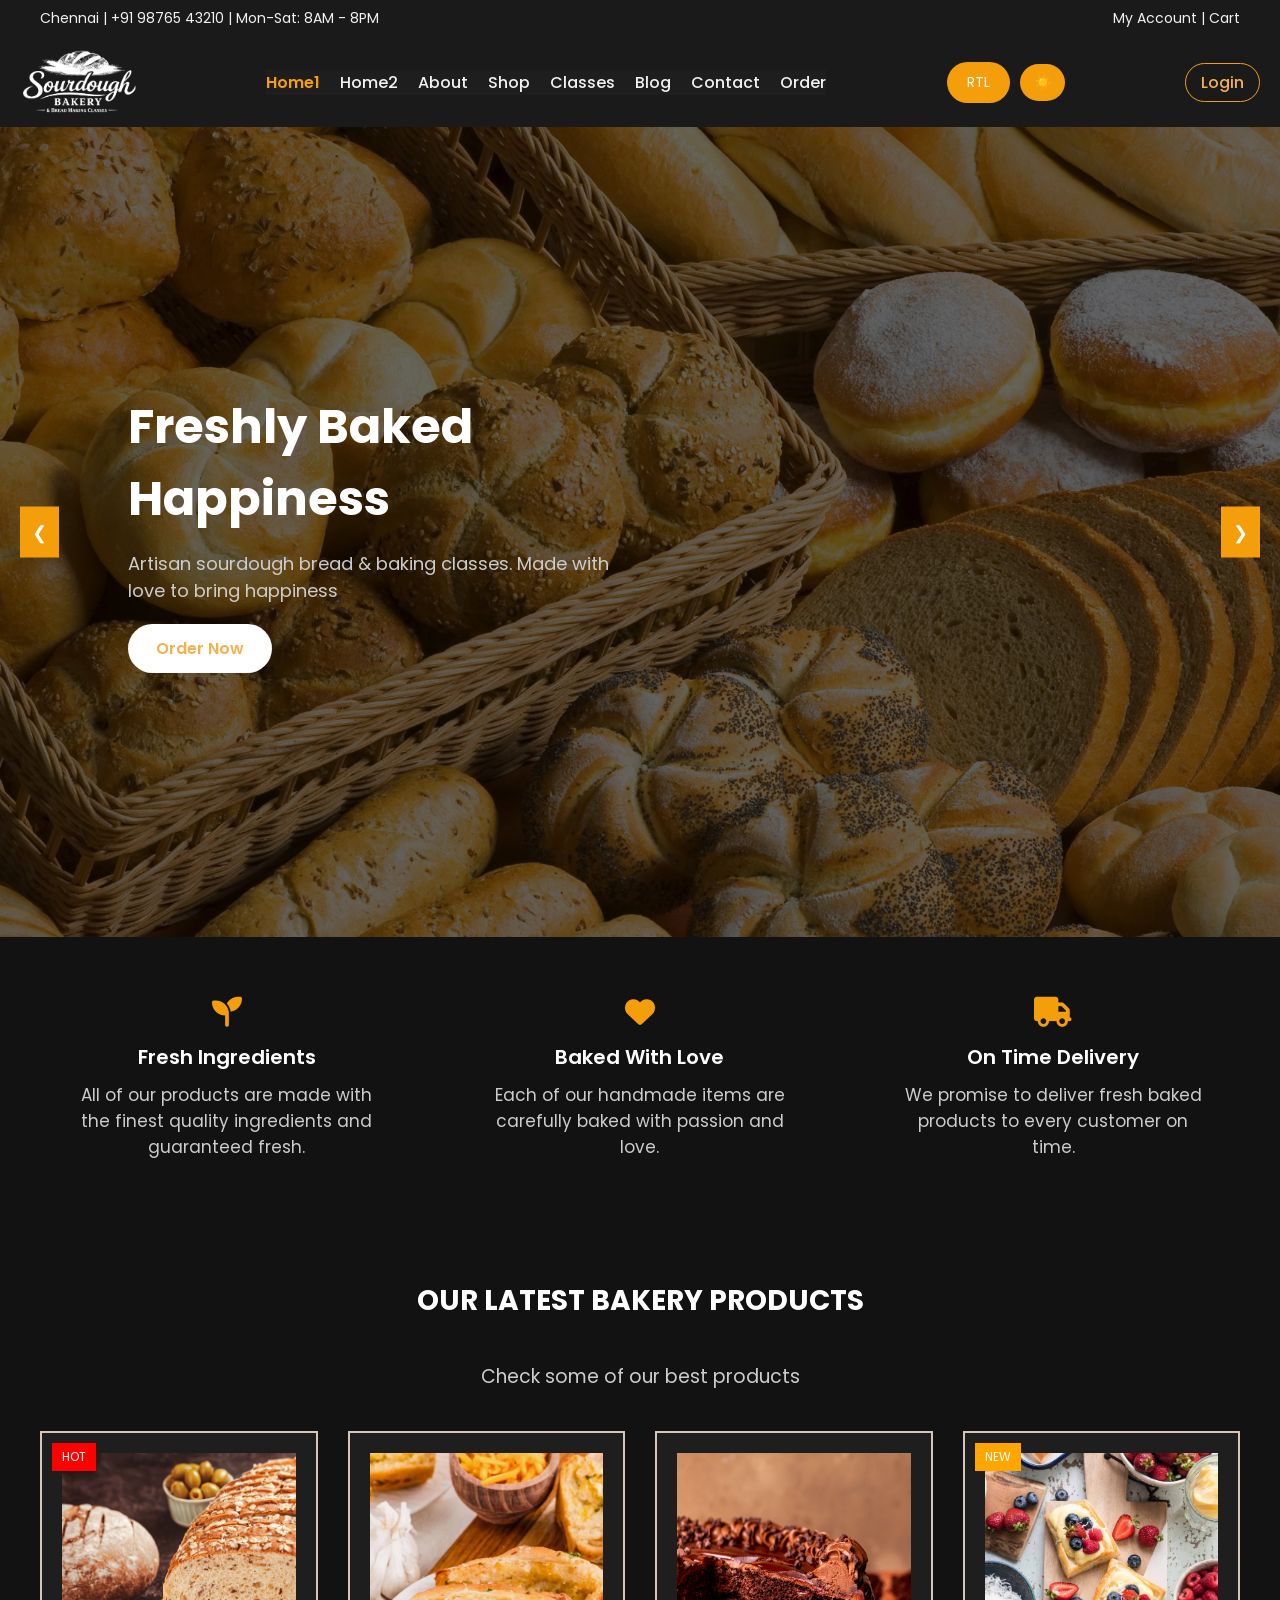
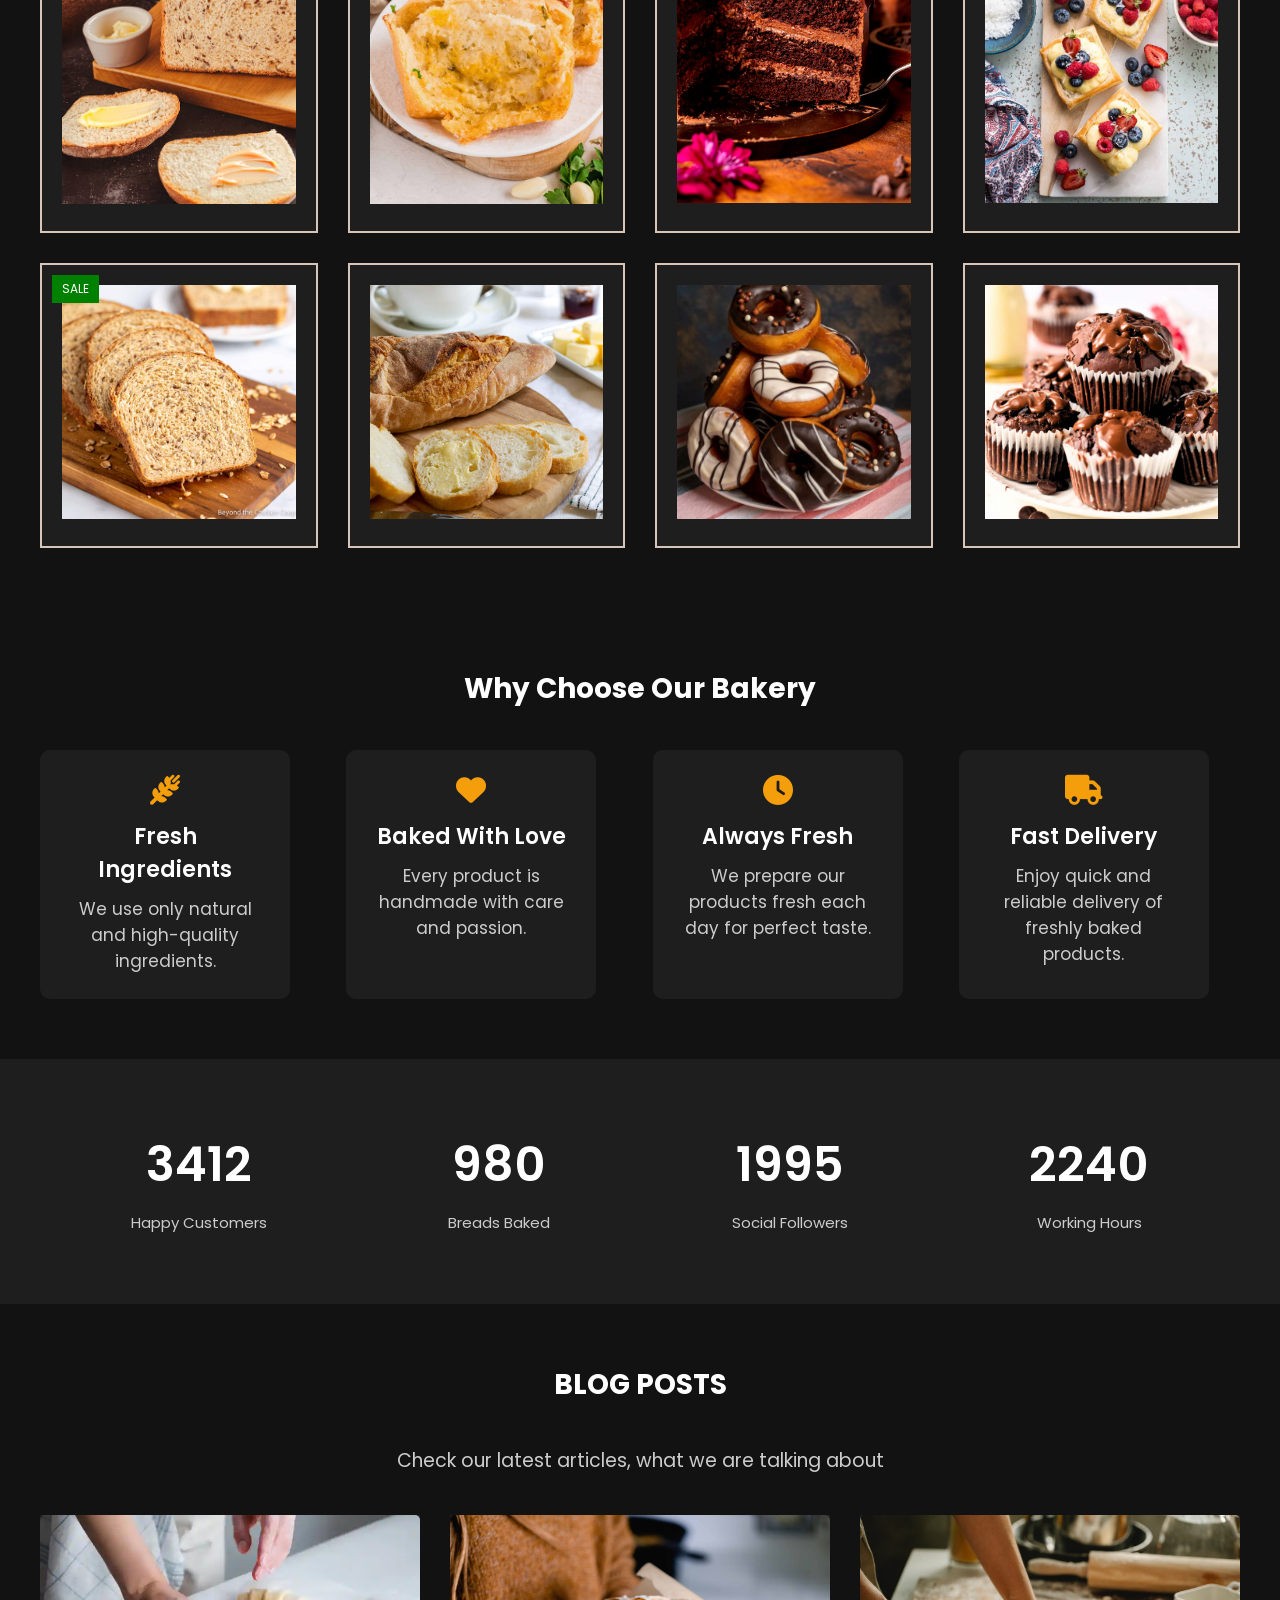
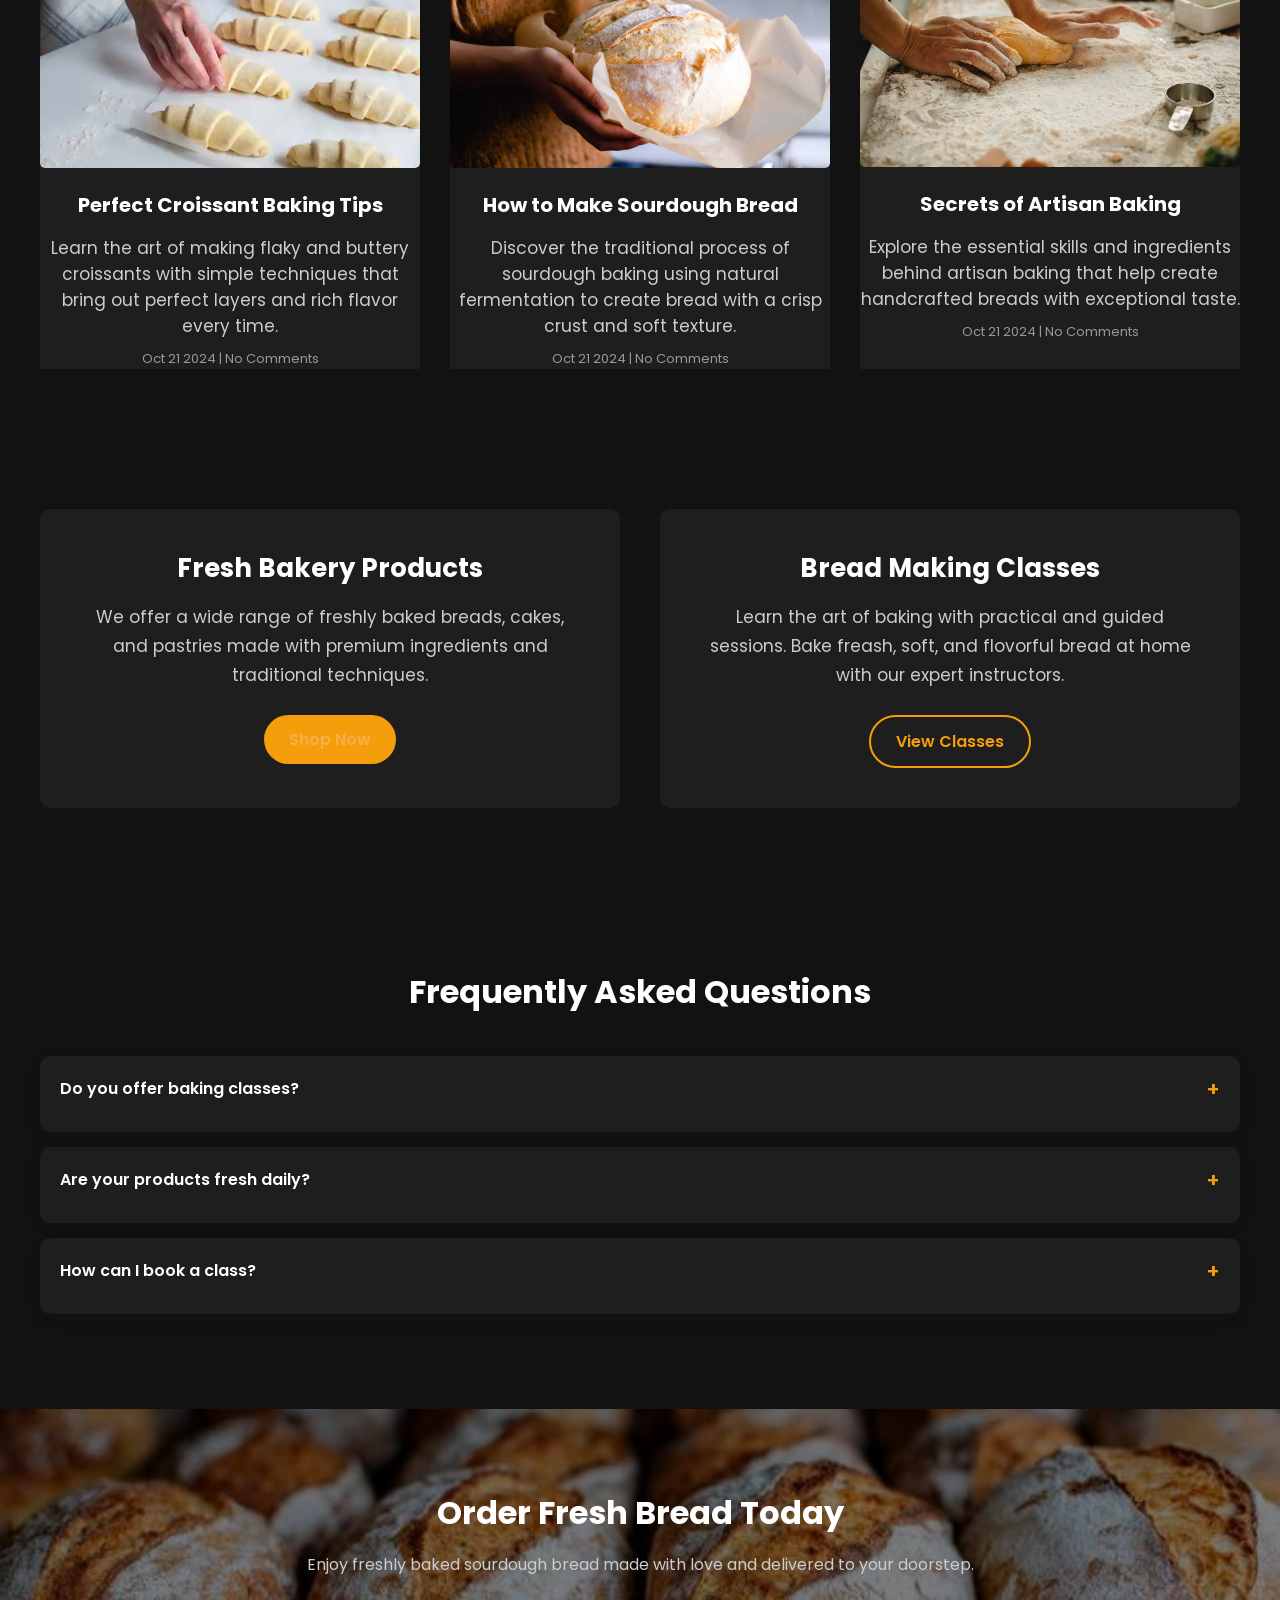
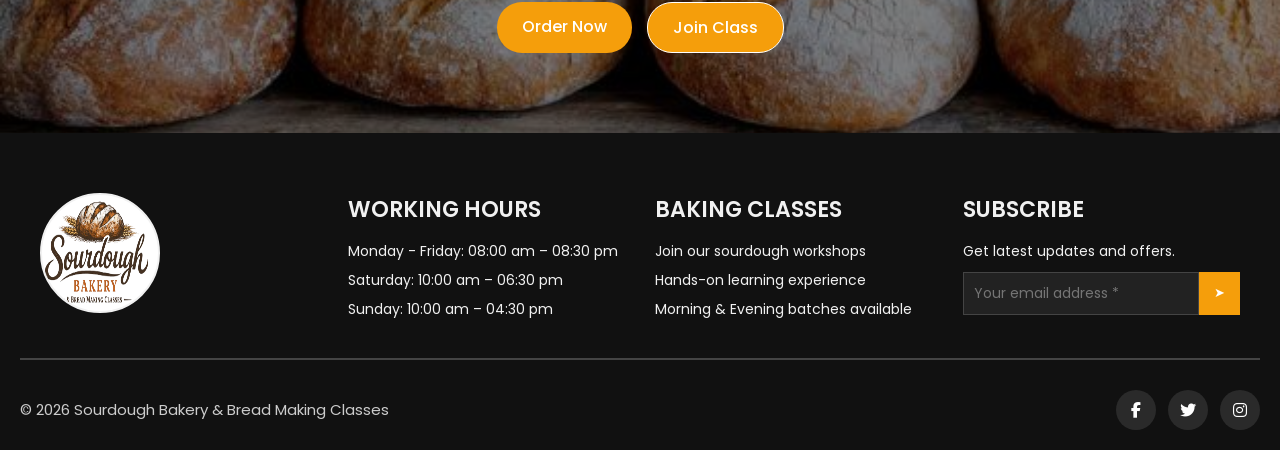
==== commit d9f71e2e: "Add files via upload" ====
--- a/index.html
+++ b/index.html
@@ -13,6 +13,7 @@
 
   <!-- CSS FILE -->
   <link rel="stylesheet" href="css/style.css">
+  <link rel="stylesheet" href="css/animate.css">
 </head>
 
 <body>
@@ -445,6 +446,7 @@
 
 <!-- JS FILE -->
 <script src="js/script.js"></script>
+<script src="js/animate.js"></script>
 <script>
 const btn = document.getElementById("rtlToggleBtn");
 
--- a/css/style.css
+++ b/css/style.css
@@ -5,13 +5,22 @@
   box-sizing: border-box;
   font-family: 'Poppins', sans-serif;
 }
+
+/* GLOBAL TYPOGRAPHY */
+h1, h2, h3, h4, h5, h6 {
+  font-size: 22px;
+}
+
+p {
+  font-size: 15px;
+}
 /* LIGHT MODE */
 :root {
   --bg: #ffffff;
   --text: #333;
   --card: #f7f4f0;
   --primary: #f59e0b;
-  --secondary: var(--secondary);
+  --secondary: #6b4a35;
 }
 /* DARK MODE */
 body.dark {
@@ -19,14 +28,14 @@
   --text: #f1f1f1;
   --card: #1e1e1e;
   --primary: #f59e0b;
-  --secondary: #d4a373;
+  --secondary: #6b4a35;
 }
 /* TOP BAR */
 .top-bar {
   display: flex !important;
   justify-content: space-between !important;
   align-items: center;
-  background: #5a3e2b;
+  background: #6b4a35;
   color: #ffffff;
   padding: 8px 40px;
   font-size: 14px;
@@ -85,20 +94,19 @@
   display: flex;
   justify-content: space-between;
   align-items: center;
-  padding: 15px 40px;
+  padding: 10px 20px;
   background: #fff;
   position: relative;
 }
 .nav-right {
   display: flex;
   align-items: center;
-  gap: 15px;
+  gap: 10px;
 }
 /* LOGO */
 .logo img {
-  height: 100px;  
+  height: 70px;
   width: auto;
-  margin-left: 20px; 
 }
 
 .logo {
@@ -109,7 +117,7 @@
 .nav-links {
   list-style: none;
   display: flex;
-  gap: 25px;
+  gap: 20px;
 }
 
 .nav-links a {
@@ -233,10 +241,11 @@
 .btn {
   background: #fff;
   color: var(--primary);
-  padding: 5px 22px;
+  padding: 12px 28px;
   border-radius: 25px;
   text-decoration: none;
-  font-weight: 500;
+  font-weight: 600;
+  display: inline-block;
 }
 
 /* SLIDER ARROWS */
@@ -312,7 +321,7 @@
   display: flex;
   justify-content: space-around;
   text-align: center;
-  padding: 60px 40px;
+  padding: 60px 20px;
   background: #f9f4ee;
 }
 
@@ -330,6 +339,7 @@
   color: var(--primary);
   margin-bottom: 10px;
   font-weight: 600;
+  font-size: 20px;
 }
 
 .feature-box p {
@@ -357,7 +367,7 @@
 /*product*/
 /* SECTION */
 .products {
-  padding: 60px 40px;
+  padding: 60px 20px;
   text-align: center;
   background: #f9f4ee;
 }
@@ -371,6 +381,7 @@
 .section-sub {
   margin: 10px 0 40px;
   color: #666;
+  font-size: 19px;
 }
 
 /* GRID */
@@ -378,6 +389,8 @@
   display: grid;
   grid-template-columns: repeat(4, 1fr);
   gap: 30px;
+  max-width: 1200px;
+  margin: 0 auto;
 }
 
 /* CARD */
@@ -446,7 +459,7 @@
 /*why*/
 /* SECTION */
 .why {
-  padding: 60px 40px;
+  padding: 60px 20px;
   background: #f9f4ee;
   text-align: center;
 }
@@ -465,6 +478,8 @@
   justify-content: center;
   flex-wrap: wrap;
   grid-template-columns: repeat(4, 1fr);
+  max-width: 1200px;
+  margin: 0 auto;
 }
 
 /* BOX */
@@ -492,7 +507,7 @@
 /* TITLE */
 .why-box h3 {
   margin-bottom: 10px;
-  color: #5a3e2b;
+  color: #6b4a35;
   font-weight: 600;
 }
 
@@ -529,8 +544,8 @@
   background: url('../images/pattern.jpg') repeat;
 }
 .stats {
-  background: #dba35b;
-  padding: 60px 40px;
+  background: #6b4a35;
+  padding: 60px 20px;
   text-align: center;
 }
 
@@ -539,6 +554,8 @@
   display: flex;
   justify-content: space-around;
   flex-wrap: wrap;
+  max-width: 1200px;
+  margin: 0 auto;
 }
 
 /* BOX */
@@ -555,7 +572,7 @@
 
 /* TEXT */
 .stat-box p {
-  font-size: 17px;
+  font-size: 17x;
   margin-top: 10px;
 }
 
@@ -571,7 +588,7 @@
 /*blog*/
 /* BLOG SECTION */
 .blog {
-  padding: 60px 40px;
+  padding: 60px 20px;
   text-align: center;
   background: #fff;
 }
@@ -589,12 +606,11 @@
 
 /* GRID */
 .blog-container {
-  display: flex;
-  gap: 30px;
-  justify-content: center;
-  flex-wrap: wrap;
   display: grid;
   grid-template-columns: repeat(3, 1fr);
+  gap: 30px;
+  max-width: 1200px;
+  margin: 0 auto;
 }
 
 
@@ -619,7 +635,7 @@
 
 /* TEXT */
 .blog-card p {
-  font-size: 14px;
+  font-size: 17px;
   color: #666;
   margin-bottom: 10px;
 }
@@ -644,7 +660,7 @@
 }
 
 .service-container {
-  max-width: 100%;
+  max-width: 1200px;
   margin: auto;
   display: grid;
   grid-template-columns: 1fr 1fr;
@@ -660,7 +676,7 @@
 
 .service-card h3 {
   font-size: 26px;
-  color: #5a2e2e;
+  color: #6b4a35;
   margin-bottom: 15px;
 }
 
@@ -668,6 +684,7 @@
   color: #666;
   line-height: 1.7;
   margin-bottom: 25px;
+  font-size: 17px;
 }
 
 /* BUTTON */
@@ -709,7 +726,7 @@
 }
 
 .faq-container {
-  max-width: 100%;
+  max-width: 1200px;
   margin: auto;
 }
 
@@ -739,7 +756,7 @@
 /* QUESTION */
 .faq-question {
   font-weight: 600;
-  color: #5a3e2b;
+  color: #6b4a35;
   display: flex;
   justify-content: space-between;
   align-items: center;
@@ -764,7 +781,7 @@
   transition: 0.3s ease;
   color: #666;
   margin-top: 10px;
-  font-size: 17px
+  font-size: 17px;
 }
 
 /* OPEN */
@@ -832,7 +849,7 @@
 }
 
 .order-btn:hover {
-  background: #a65f1f;
+  background: #6b4a35;
 }
 
 /* CLASS BUTTON */
@@ -843,7 +860,7 @@
 
 .class-btn:hover {
   background: white;
-  color: #5a3e2b;
+  color: #6b4a35;
 }
 
 /* MOBILE */
@@ -858,7 +875,7 @@
 .footer {
   background: #6b4a35;
   color: #fff;
-  padding: 60px 40px 20px;
+  padding: 60px 20px 20px;
   font-family: 'Poppins', sans-serif;
 }
 
@@ -867,6 +884,8 @@
   justify-content: space-between;
   flex-wrap: wrap;
   gap: 30px;
+  max-width: 1200px;
+  margin: 0 auto;
 }
 
 .footer-box {
@@ -883,7 +902,7 @@
   display: flex;
   justify-content: center;
   align-items: center;
-  margin: auto;
+  margin: 0;
 }
 
 /* IMAGE */
@@ -923,7 +942,7 @@
 .subscribe button {
   background: #f2a62b;
   border: none;
-  color: white;
+  color: black;
   padding: 10px 15px;
   cursor: pointer;
 }
@@ -1039,7 +1058,7 @@
 /* Button */
 .btn-primary {
   padding: 12px 25px;
-  background: #c49a6c;
+  background: #f59e0b;
   color: white;
   border-radius: 30px;
   text-decoration: none;
@@ -1078,7 +1097,7 @@
   justify-content: center;
   align-items: center;
   gap: 40px;
-  max-width: 100%;
+  max-width: 1200px;
   margin: auto;
 }
 
@@ -1259,9 +1278,8 @@
 .classes-section {
   padding: 100px 20px;
 
-  /* 🔥 correct warm overlay */
   background:
-    linear-gradient(rgba(201, 123, 42, 0.75), rgba(201, 123, 42, 0.75)),
+    linear-gradient(rgba(107, 74, 53, 0.85), rgba(107, 74, 53, 0.85)),
     url("../images/bg-class.jpg") center/cover;
 
   color: white;
@@ -1403,7 +1421,7 @@
 
 /* CONTAINER */
 .choose-container {
-  max-width: 100%;
+  max-width: 1200px;
   margin: auto;
   display: flex;
   align-items: center;
@@ -1780,8 +1798,7 @@
 /* OVERLAY (NOT GREEN) */
 .promo-overlay {
   background: linear-gradient(
-   
-    rgba(201, 123, 42, 0.75)
+    rgba(107, 74, 53, 0.85)
   );
   padding: 80px 20px;
 }
@@ -1913,27 +1930,27 @@
 }
 
 .approach-container {
-  max-width: 100%;
+  max-width: 1200px;
   margin: auto;
   padding: 0 20px;
 }
 
 .approach-title {
   font-size: 48px;
-  color: #5a2e2e;
+  color: #6b4a35;
   margin-bottom: 10px;
 }
 
 .approach-line {
   width: 60px;
   height: 2px;
-  background: #c08457;
+  background: #f59e0b;
   margin: 10px auto 30px;
 }
 
 .approach-highlight {
   font-style: italic;
-  color: #5a2e2e;
+  color: #6b4a35;
   font-size: 18px;
   line-height: 1.8;
   max-width: 900px;
@@ -2417,7 +2434,7 @@
 .gallery-overlay {
   position: absolute;
   inset: 0;
-  background: rgba(139, 63, 31, 0.6);
+  background: rgba(107, 74, 53, 0.6);
   display: flex;
   justify-content: center;
   align-items: center;
@@ -2553,7 +2570,7 @@
   position: relative;
   display: flex;
   align-items: center;
-  justify-content: flex-end;
+  justify-content: center;
   padding: 0 80px;
 }
 
@@ -2570,7 +2587,7 @@
   position: relative;
   color: white;
   max-width: 500px;
-  text-align: left;
+  text-align: center;
 }
 
 /* TITLE */
@@ -2664,9 +2681,9 @@
 
 .filter-buttons button:hover,
 .filter-buttons .active {
-  background: #8b3f1f;
+  background: #6b4a35;
   color: #fff;
-  border-color: #8b3f1f;
+  border-color: #6b4a35;
 }
 
 /* SORT */
@@ -2707,7 +2724,7 @@
 .submit-btn {
   width: 100%;
   padding: 12px;
-  background: #c27a2c;
+  background: #f59e0b;
   color: white;
   border: none;
 }
@@ -2796,7 +2813,7 @@
 
 /* BUTTON */
 .shopproduct-card .shop-btn {
-  background: var(--secondary);
+  background: #6b4a35;
   color: #fff;
   padding: 10px 20px;
   border: none;
@@ -3026,7 +3043,7 @@
 
 /* BUTTON */
 .top-btn {
-  background: var(--secondary);
+  background: #6b4a35;
   color: white;
   padding: 10px 18px;
   border: none;
@@ -3336,7 +3353,7 @@
   position: relative;
   display: flex;
   align-items: center;
-  justify-content: flex-end;
+  justify-content: center;
   padding: 0 80px;
 }
 
@@ -3354,6 +3371,7 @@
   position: relative;
   color: #fff;
   max-width: 500px;
+  text-align: center;
 }
 
 /* TITLE */
@@ -3432,9 +3450,9 @@
 }
 
 .class-filter button.active {
-  background: #8b3f1f;
+  background: #6b4a35;
   color: #fff;
-  border-color: #8b3f1f;
+  border-color: #6b4a35;
 }
 
 .class-filter button:hover {
@@ -3817,7 +3835,7 @@
 /* MAIN TITLE */
 .chef-header h2 {
   font-size: 40px;
-  color: #222;
+  color: #6b4a35;
   margin: 10px 0;
 }
 
@@ -4052,7 +4070,7 @@
 
 /* HIGHLIGHT */
 .pricing-card.highlight {
-  background: #6b4a35;
+  background: #f59e0b;
   color: black;
 }
 
@@ -4345,13 +4363,17 @@
 
 .pagination span {
   margin: 5px;
-  padding: 10px;
+  width: 38px;
+  height: 38px;
+  display: inline-flex;
+  align-items: center;
+  justify-content: center;
   background: #eee;
   border-radius: 50%;
 }
 
 .pagination .active {
-  background: #5a2e2e;
+  background: #6b4a35;
   color: #fff;
 }
 
@@ -4530,7 +4552,7 @@
 
 /* TITLE */
 .contact-box h3 {
-  color: #5a2e2e;
+  color: #6b4a35;
   margin-bottom: 10px;
 }
 
@@ -4544,7 +4566,7 @@
 /* EMAIL */
 .contact-box a {
   display: block;
-  color: #5a2e2e;
+  color: #6b4a35;
   font-weight: 600;
   text-decoration: underline;
   margin-bottom: 8px;
@@ -4583,7 +4605,7 @@
 /* TITLE */
 .form-title {
   font-size: 40px;
-  color: #5a2e2e;
+  color: #6b4a35;
   margin: 10px 0;
 }
 
@@ -4654,7 +4676,7 @@
 /* BUTTONS */
 .button {
   padding: 15px;
-  background: #b68a62;
+  background: #6b4a35;
   color: #fff;
   border: none;
   cursor: pointer;
@@ -4669,7 +4691,7 @@
 .btn-prev {
   width: 100%;
   padding: 18px;
-  background: #b68a62;
+  background: #6b4a35;
   color: white;
   border: none;
   font-size: 16px;
@@ -4687,7 +4709,7 @@
 .btn-next {
   width: 100%;
   padding: 18px;
-  background: #b68a62;
+  background: #6b4a35;
   color: white;
   border: none;
   font-size: 16px;
@@ -4699,12 +4721,12 @@
 
 /* HOVER */
 .btn-next:hover {
-  background: #9f7650;
+  background: #f59e0b;
 }
 .btn-send{
   width: 100%;
   padding: 18px;
-  background: #b68a62;
+  background: #6b4a35;
   color: white;
   border: none;
   font-size: 16px;
@@ -4762,11 +4784,11 @@
 
 /* COLORS */
 .blue {
-  background: #a17852;
+  background: #6b4a35;
 }
 
 .light {
-  background: #c7bdb8;
+  background: #f59e0b;
 }
 
 /* RIGHT */
@@ -4788,7 +4810,7 @@
 
 .info-right button {
   padding: 12px 25px;
-  background: #b68a62;
+  background: #6b4a35;
   color: #fff;
   border: none;
   cursor: pointer;
@@ -4859,7 +4881,7 @@
   display: flex;
   align-items: center;
   justify-content: center;
-  margin-bottom: 15px;
+  margin: 0 auto 15px;
 }
 
 .login-logo img {
@@ -4875,10 +4897,44 @@
   display: flex;
 }
 
+/* REMEMBER & FORGOT */
+.login-options {
+  display: flex;
+  justify-content: space-between;
+  align-items: center;
+  margin-bottom: 15px;
+  font-size: 13px;
+}
+
+.login-options label {
+  display: flex;
+  align-items: center;
+  gap: 6px;
+  color: #555;
+  cursor: pointer;
+}
+
+.login-options input[type="checkbox"] {
+  width: auto;
+  margin: 0;
+  padding: 0;
+  accent-color: var(--primary);
+}
+
+.forgot-link {
+  color: var(--primary);
+  text-decoration: none;
+  font-weight: 500;
+}
+
+.forgot-link:hover {
+  text-decoration: underline;
+}
+
 /* TITLE */
 .login-form h2 {
   margin-bottom: 10px;
-  color: #5a2e2e;
+  color: #6b4a35;
 }
 
 .login-form p {
@@ -5044,14 +5100,14 @@
 }
 
 .reg-form input:focus {
-  border-color: #c27a2c;
+  border-color: #f59e0b;
 }
 
 /* BUTTON */
 .reg-btn {
   width: 100%;
   padding: 12px;
-  background: #8b5e3c;
+  background: #6b4a35;
   color: #fff;
   border: none;
   border-radius: 6px;
@@ -5061,7 +5117,7 @@
 }
 
 .reg-btn:hover {
-  background: #6f472d;
+  background: #f59e0b;
 }
 
 /* SOCIAL */
@@ -5089,7 +5145,7 @@
 }
 
 .reg-social i:hover {
-  background: #c27a2c;
+  background: #f59e0b;
   color: #fff;
 }
 
@@ -5099,7 +5155,7 @@
 }
 
 .reg-login-text a {
-  color: #c27a2c;
+  color: #f59e0b;
   text-decoration: none;
   font-weight: 600;
 }
@@ -5189,6 +5245,7 @@
 body.dark h2,
 body.dark h3,
 body.dark .course-highlight-list li,
+body.dark .highlight-list li,
 body.dark h4 {
   color: #ffffff;
 }
@@ -5524,6 +5581,64 @@
   filter: brightness(0) invert(1);
 }
 
+body.dark .blog-wrapper {
+  background: #121212;
+}
+
+body.dark .reg-wrapper {
+  background: #121212;
+}
+
+body.dark .reg-card {
+  background: #1e1e1e;
+  color: #f1f1f1;
+}
+
+body.dark .reg-title,
+body.dark .reg-subtitle {
+  color: #f1f1f1;
+}
+
+body.dark .reg-form input {
+  background: #2a2a2a;
+  color: #f1f1f1;
+  border: 1px solid #444;
+}
+
+body.dark .login-container {
+  background: #1e1e1e;
+}
+
+body.dark .login-form h2 {
+  color: #f1f1f1;
+}
+
+body.dark .login-form p {
+  color: #ccc;
+}
+
+body.dark .login-form input {
+  background: #2a2a2a;
+  color: #f1f1f1;
+  border: 1px solid #444;
+}
+
+body.dark .social-icons i {
+  background: #2a2a2a;
+  color: #f1f1f1;
+}
+
+body.dark .info-right h2,
+body.dark .info-right li {
+  color: #f1f1f1;
+}
+
+body.dark .class-filter button {
+  background: #222;
+  color: #f1f1f1;
+  border: 2px solid #444;
+}
+
 /* TOP BAR DARK MODE */
 body.dark .top-bar {
   background: #1a1a1a;
@@ -5599,7 +5714,7 @@
 }
 
 .order-product-info h3 {
-  color: #5a3e2b;
+  color: #6b4a35;
   margin-bottom: 8px;
   font-size: 18px;
 }
@@ -5650,7 +5765,7 @@
 }
 
 .qty-btn:hover {
-  background: #d97706;
+  background: #6b4a35;
 }
 
 .qty-input {
@@ -5681,7 +5796,7 @@
 }
 
 .add-to-cart-btn:hover {
-  background: #d97706;
+  background: #6b4a35;
 }
 
 /* CART SECTION */
@@ -5701,7 +5816,7 @@
 .cart-title {
   font-size: 22px;
   font-weight: 700;
-  color: #5a3e2b;
+  color: #6b4a35;
   margin-bottom: 20px;
 }
 
@@ -5811,7 +5926,7 @@
 .order-form-title {
   font-size: 26px;
   font-weight: 700;
-  color: #5a3e2b;
+  color: #6b4a35;
   margin-bottom: 25px;
 }
 
@@ -5883,7 +5998,7 @@
 }
 
 .checkout-btn:hover {
-  background: #d97706;
+  background: #6b4a35;
 }
 
 .checkout-btn:disabled {
@@ -5925,3 +6040,23 @@
     grid-template-columns: 1fr;
   }
 }
+/*scroll button*/
+#scrollTopBtn {
+  position: fixed;
+  bottom: 30px;
+  right: 30px;
+  display: none;
+  background: #6b4a35;
+  color: #fff;
+  border: none;
+  width: 48px;
+  height: 48px;
+  border-radius: 50%;
+  font-size: 18px;
+  cursor: pointer;
+  transition: 0.3s;
+}
+
+#scrollTopBtn:hover {
+  background: #f59e0b;
+}
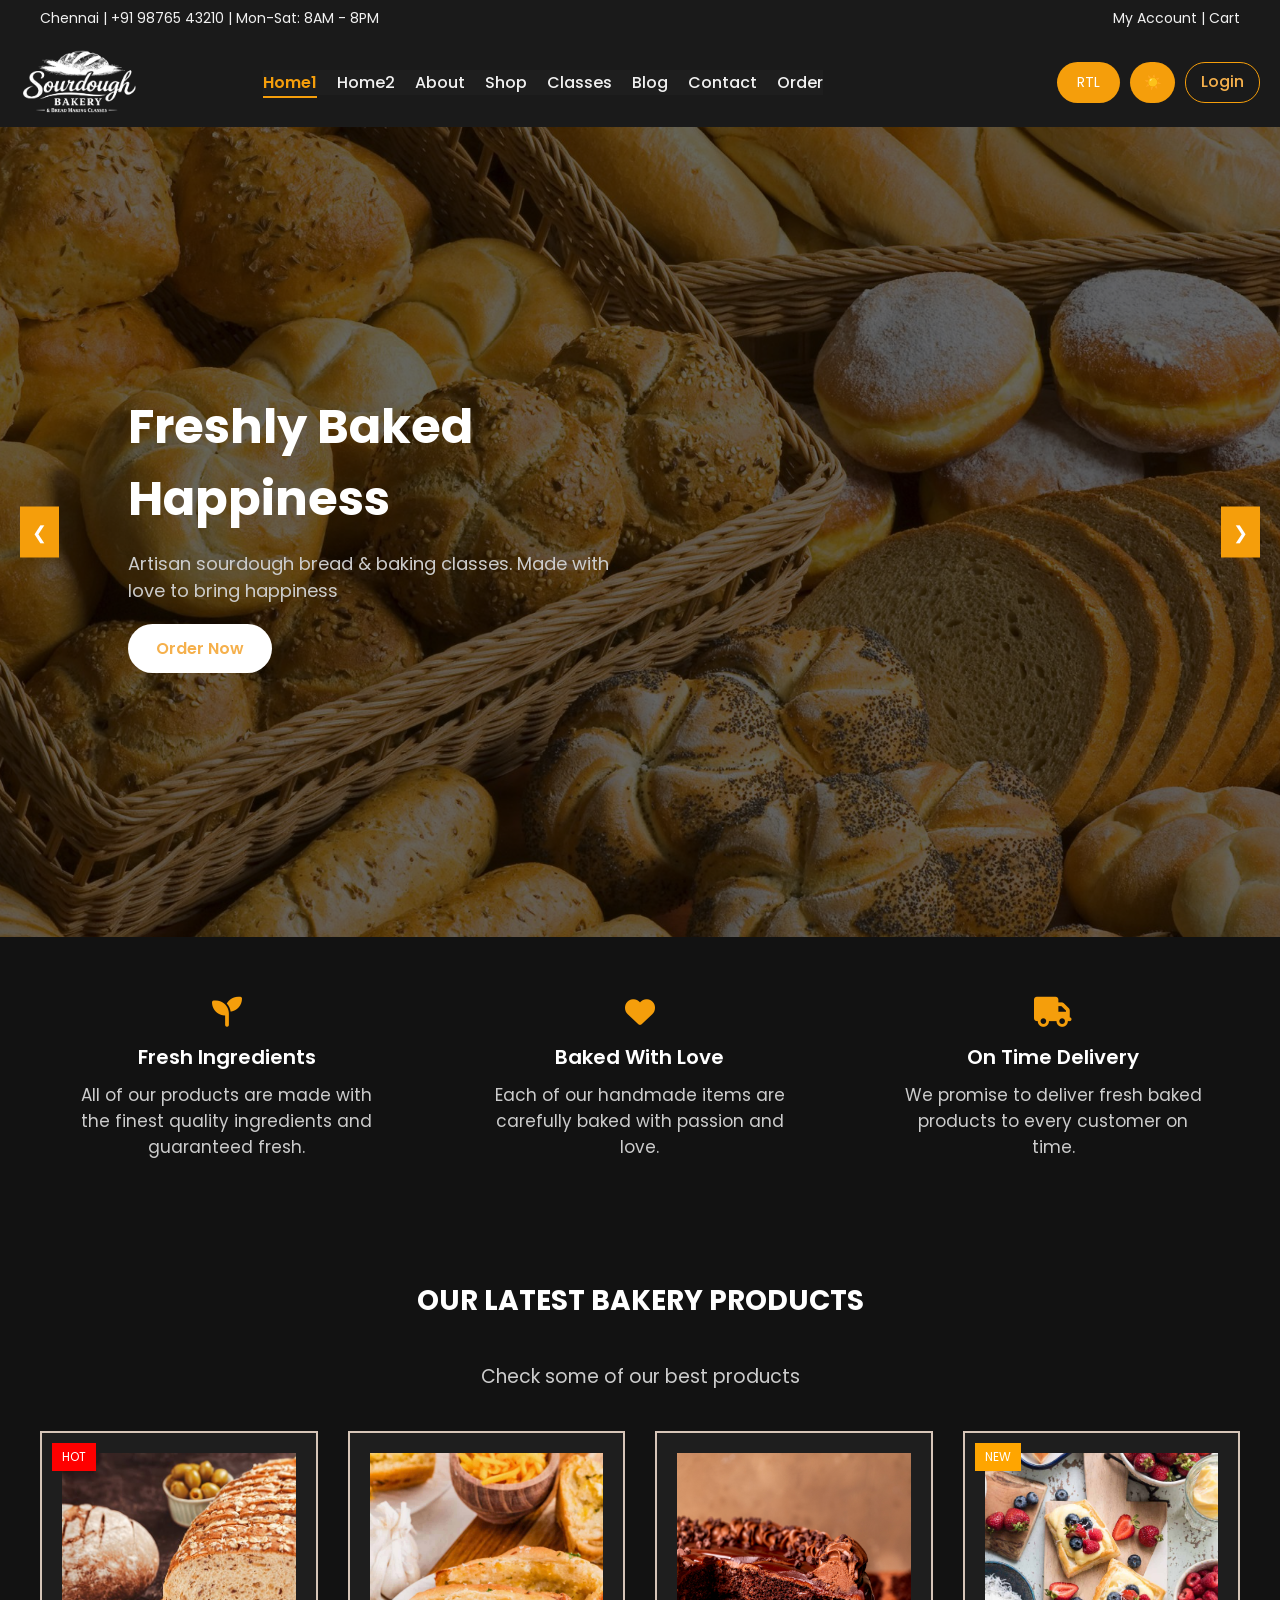
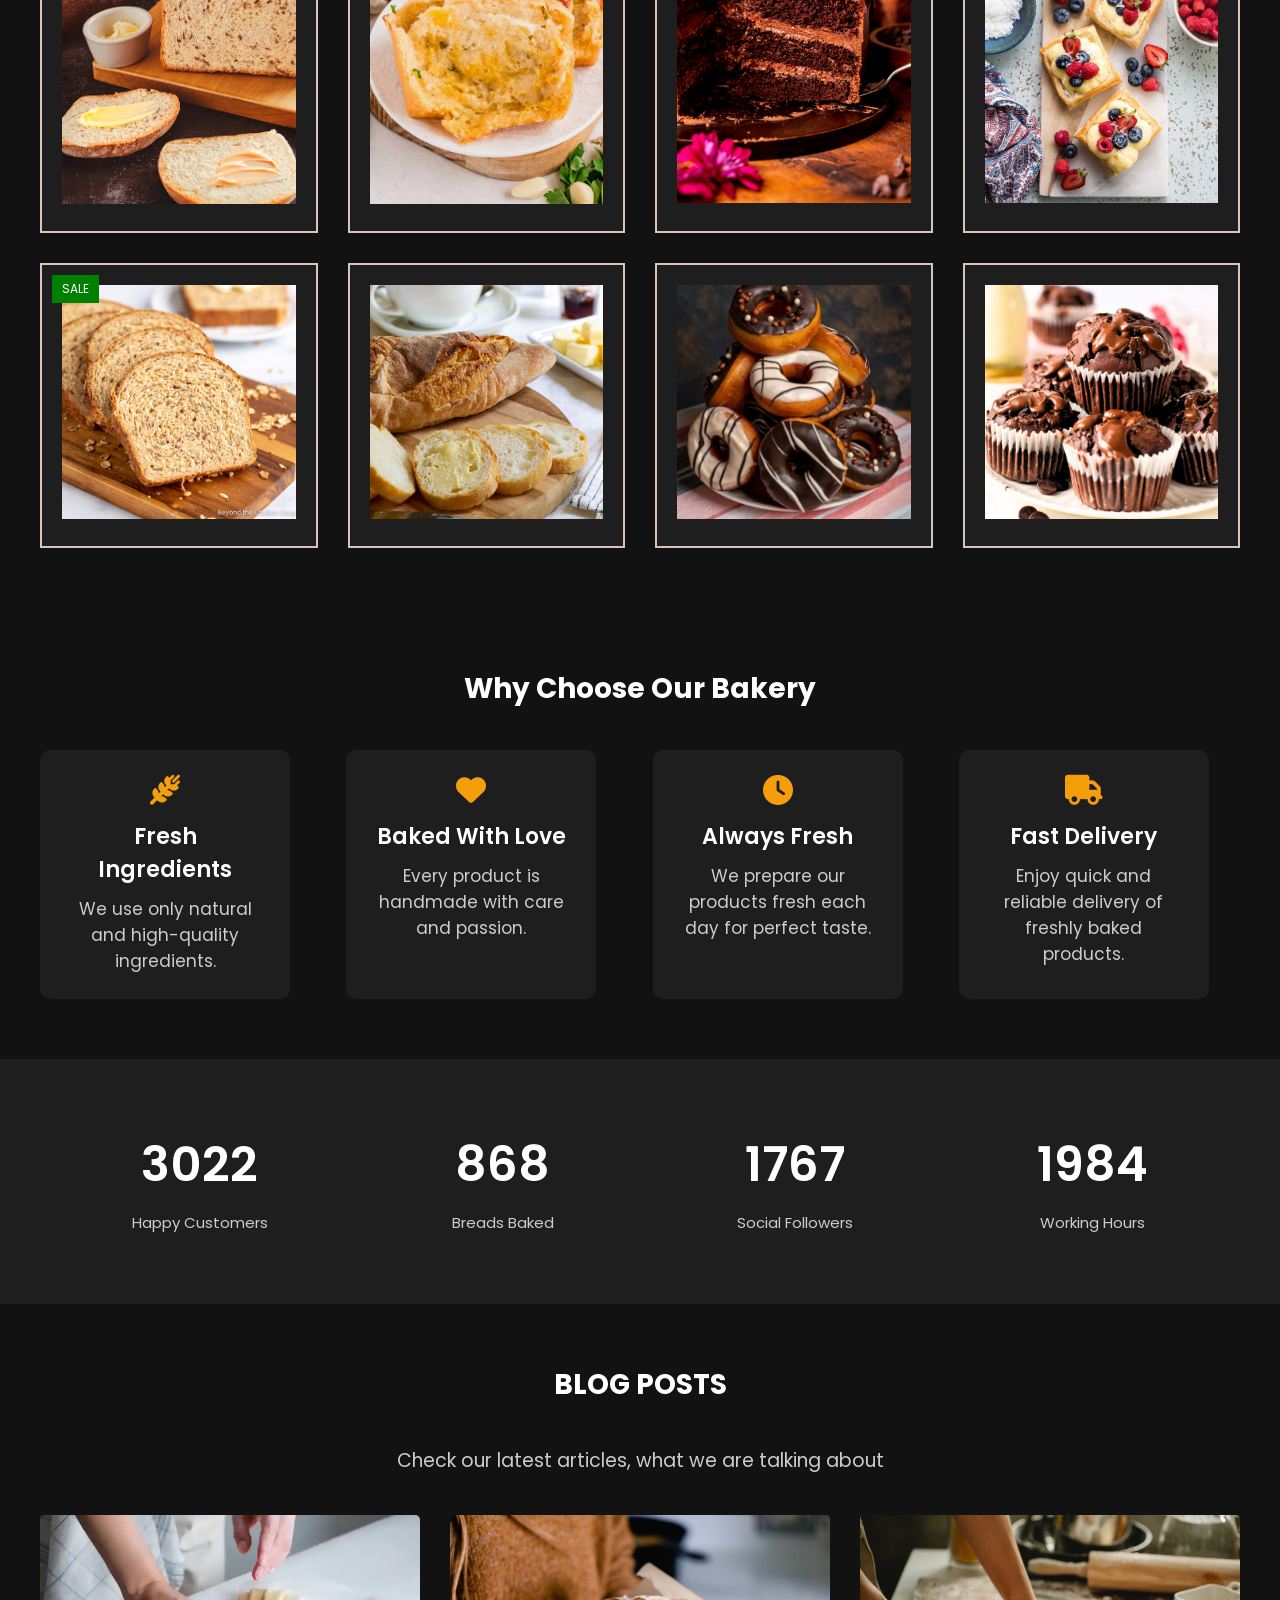
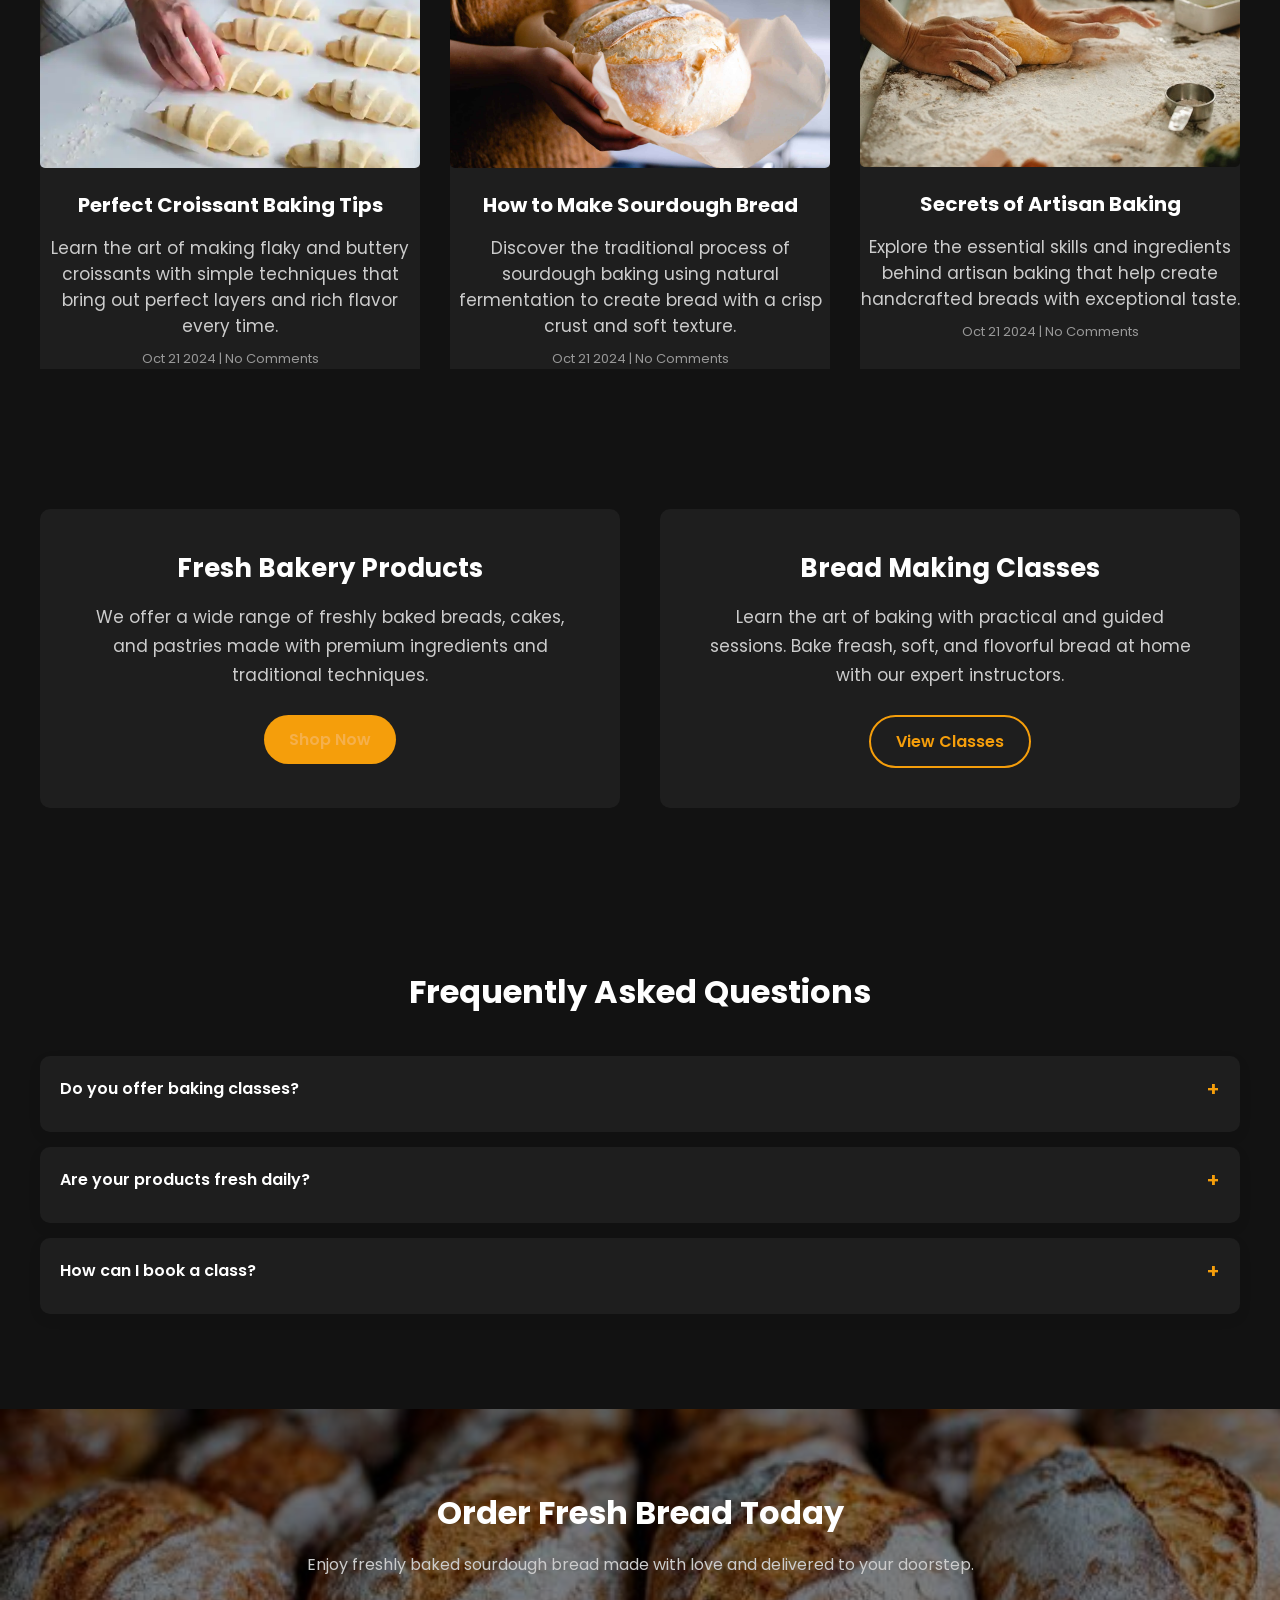
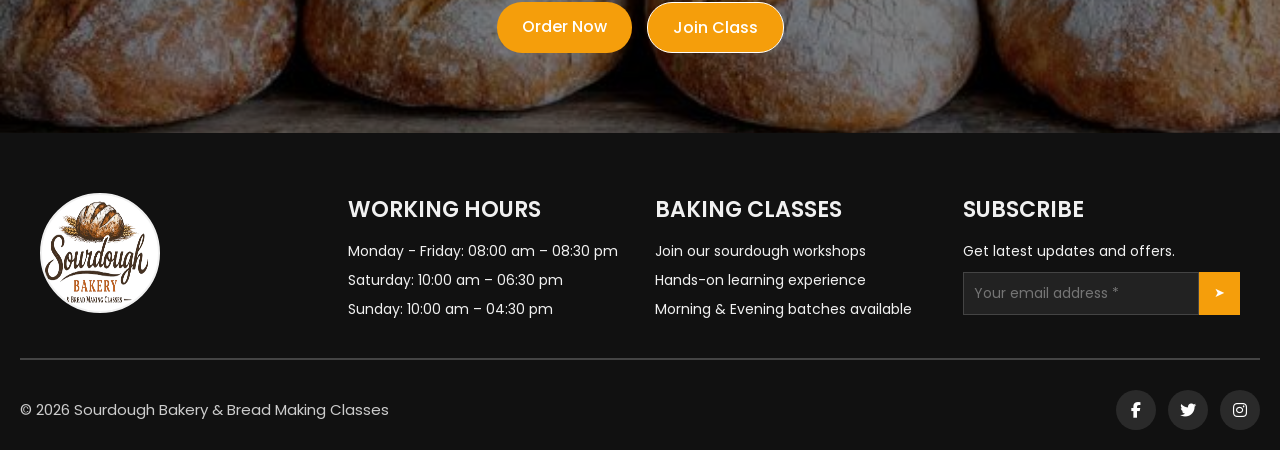
==== commit bc9989a9: "Add files via upload" ====
--- a/index.html
+++ b/index.html
@@ -54,17 +54,15 @@
 
     <!-- MOBILE BUTTONS ONLY -->
     <div class="nav-right">
-      <button id="rtlToggleBtn" class="nav-rtl-btn">RTL</button>
-      <button id="darkToggleBtn" class="dark-btn">🌙</button>
       <li class="mobile-btn"><a href="#" class="login">Login</a></li>
       <li class="mobile-btn"><a href="order.html" class="order">Order Now</a></li>
     </div>
- 
 
   <!-- DESKTOP BUTTONS -->
   <div class="nav-btns">
+    <button id="rtlToggleBtn" class="nav-rtl-btn">RTL</button>
+    <button id="darkToggleBtn" class="dark-btn">🌙</button>
     <a href="login.html" class="login">Login</a>
-    
   </div>
 
 </nav>
--- a/css/style.css
+++ b/css/style.css
@@ -6046,7 +6046,7 @@
   bottom: 30px;
   right: 30px;
   display: none;
-  background: #6b4a35;
+  background: #f2a62b;
   color: #fff;
   border: none;
   width: 48px;
@@ -6058,5 +6058,5 @@
 }
 
 #scrollTopBtn:hover {
-  background: #f59e0b;
+  background: #6b4a35;
 }
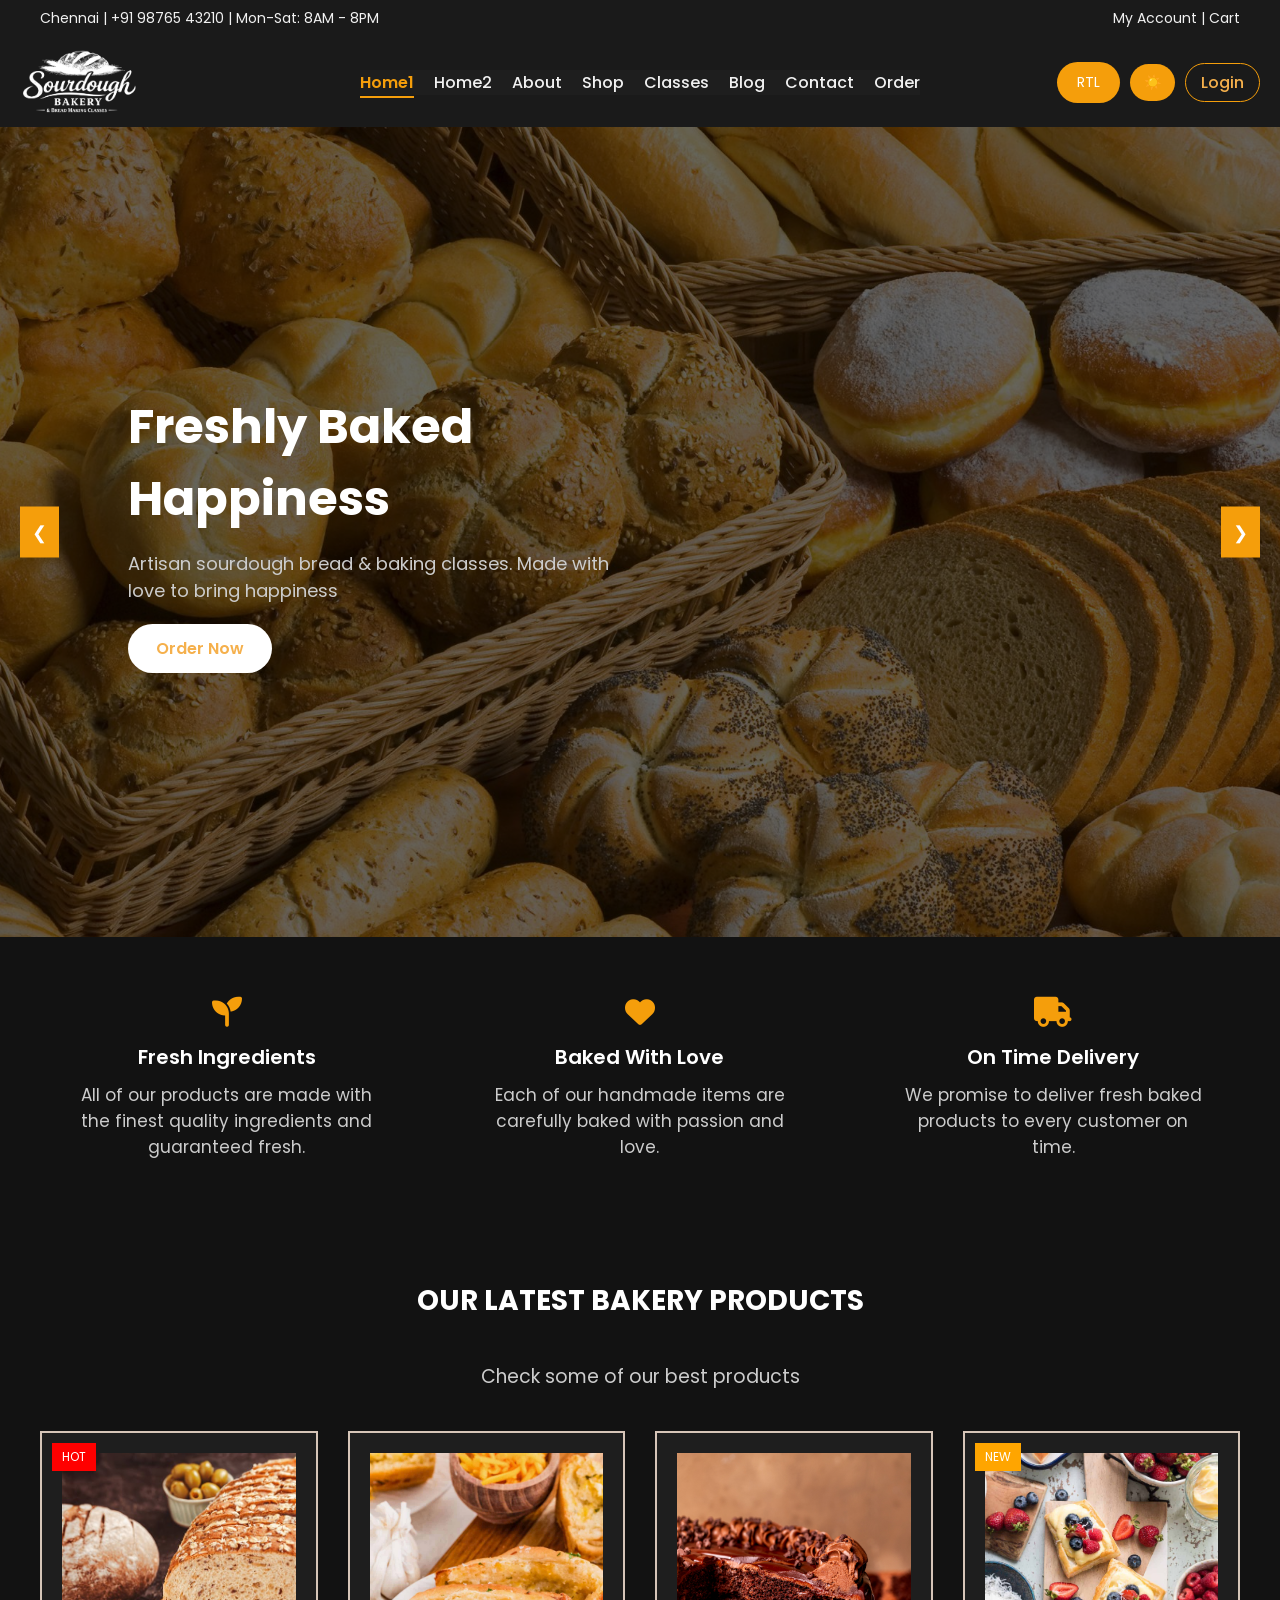
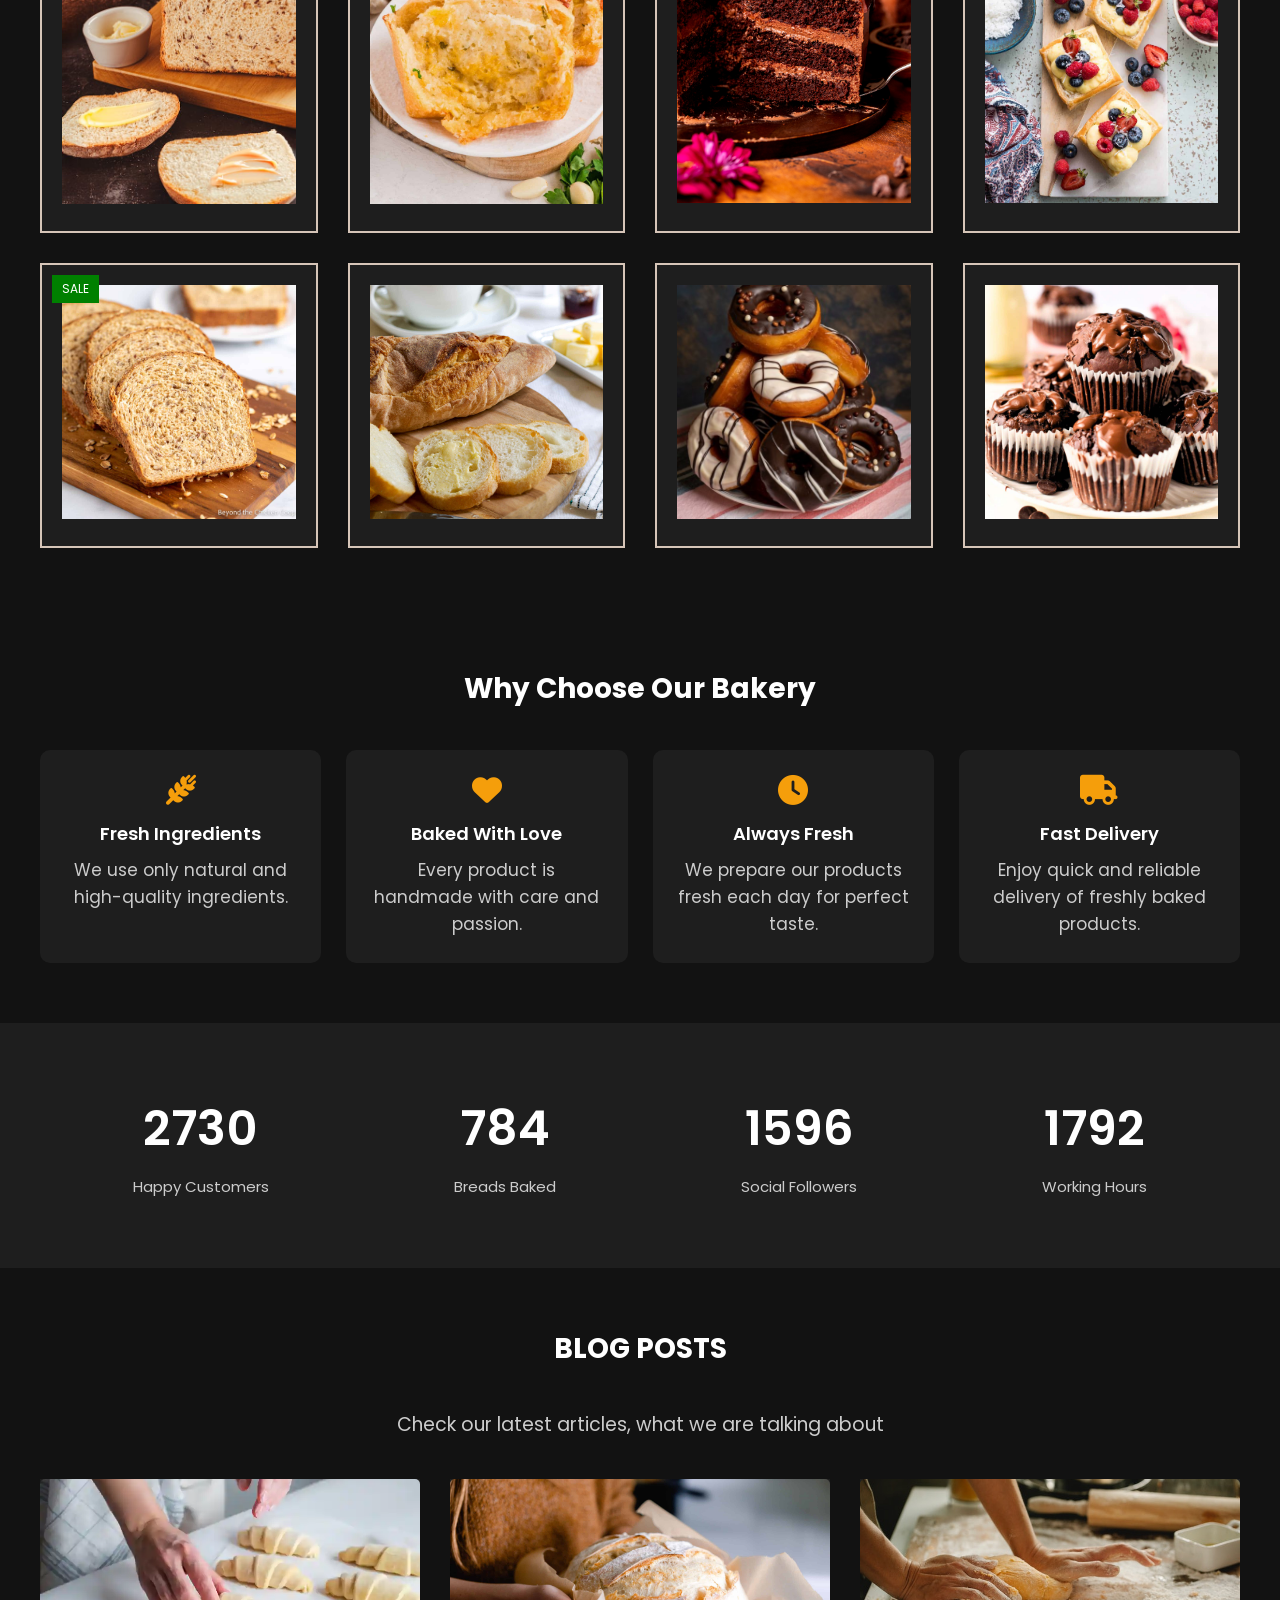
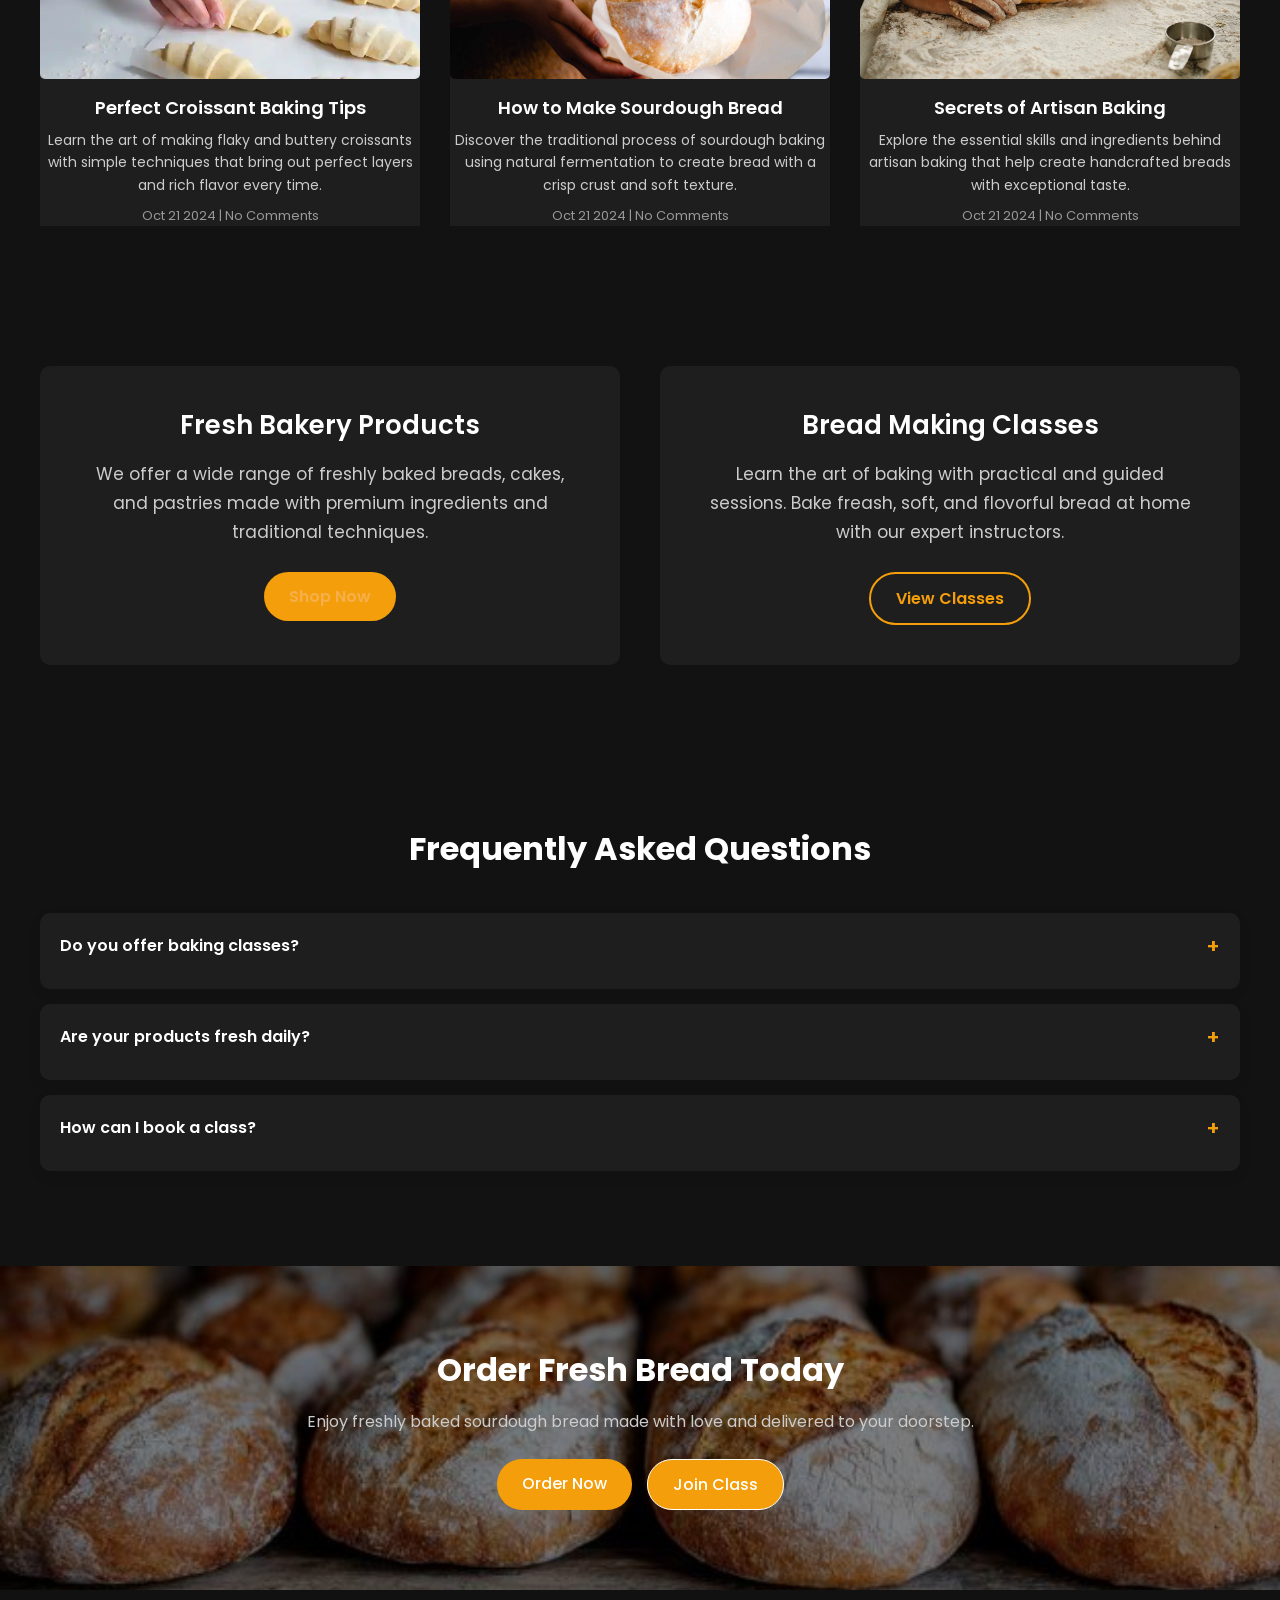
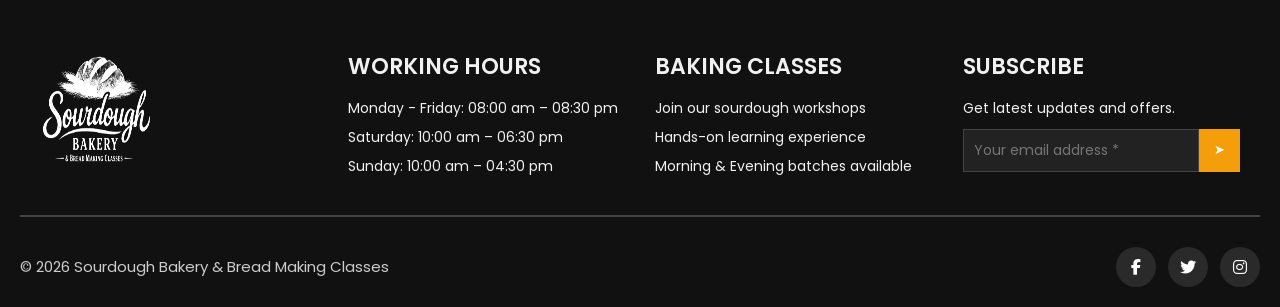
==== commit aaf37f7e: "Add files via upload" ====
--- a/index.html
+++ b/index.html
@@ -1,5 +1,5 @@
 <!DOCTYPE html>
-<html lang="ar"dir="rtl">
+<html lang="en">
 <head>
   <meta charset="UTF-8">
   <meta name="viewport" content="width=device-width, initial-scale=1.0">
@@ -445,21 +445,8 @@
 <!-- JS FILE -->
 <script src="js/script.js"></script>
 <script src="js/animate.js"></script>
-<script>
-const btn = document.getElementById("rtlToggleBtn");
-
-btn.addEventListener("click", () => {
-  document.body.classList.toggle("rtl");
-
-  if (document.body.classList.contains("rtl")) {
-    btn.innerText = "LTR";
-  } else {
-    btn.innerText = "RTL";
-  }
-});
-</script>
-<script>
-const darkBtn = document.getElementById("darkToggleBtn");
+<script>
+const darkBtn = document.getElementById("darkToggleBtn");
 
 // Load saved mode, default to dark
 if (localStorage.getItem("theme") === "light") {
@@ -522,4 +509,4 @@
 </script>
 
 </body>
-</html>+</html>
--- a/css/style.css
+++ b/css/style.css
@@ -13,6 +13,53 @@
 
 p {
   font-size: 15px;
+}
+
+/* GLOBAL CARD TEXT */
+.product-card h3, .why-box h3, .blog-card h3,
+.service-card h3, .process-card h3, .class-card h3,
+.review-card h3, .testi-card h4, .shopproduct-card h3,
+.pricing-card h3, .class-feature-box h3, .top-seller-card h3,
+.event-content h3, .order-product-info h3, .gallery-card h3,
+.achievement-item h3, .choose-feature h3, .highlight-content h2,
+.course-highlight-content h2, .booking-text h2, .testi-header h2,
+.chef-overlay h3, .class-row h3, .team-content h2 {
+  font-size: 18px;
+  font-weight: 600;
+}
+
+.product-card p, .why-box p, .blog-card p,
+.service-card p, .process-card p, .class-card .class-meta,
+.review-card p, .testi-card p, .shopproduct-card .desc,
+.class-feature-box p, .top-seller-card p, .event-content p,
+.order-product-info p, .achievement-item p, .choose-feature p,
+.team-content p {
+  font-size: 14px;
+  color: #666;
+  line-height: 1.6;
+}
+button, .btn, .btn-primary, .service-btn, .about-btn,
+.checkout-btn, .add-to-cart-btn, .join-btn, .deal-btn,
+.highlight-btn, .top-btn, .shop-btn, .reg-btn,
+.course-highlight-btn, .booking-form-box button,
+.contact-form button, .cta-btn, .order-btn,
+.submit-btn, .blog-btn, .nav-rtl-btn {
+  background: #f59e0b;
+  color: #fff;
+  border: none;
+  cursor: pointer;
+  transition: 0.3s;
+}
+
+button:hover, .btn:hover, .btn-primary:hover, .service-btn:hover,
+.about-btn:hover, .checkout-btn:hover, .add-to-cart-btn:hover,
+.join-btn:hover, .deal-btn:hover, .highlight-btn:hover,
+.top-btn:hover, .shop-btn:hover, .reg-btn:hover,
+.course-highlight-btn:hover, .booking-form-box button:hover,
+.contact-form button:hover, .cta-btn:hover, .order-btn:hover,
+.submit-btn:hover, .blog-btn:hover {
+  background: #6b4a35;
+  color: #fff;
 }
 /* LIGHT MODE */
 :root {
@@ -98,11 +145,12 @@
   background: #fff;
   position: relative;
 }
-.nav-right {
-  display: flex;
-  align-items: center;
-  gap: 10px;
-}
+.nav-right {
+  display: flex;
+  align-items: center;
+  gap: 10px;
+  list-style: none;
+}
 /* LOGO */
 .logo img {
   height: 70px;
@@ -118,6 +166,9 @@
   list-style: none;
   display: flex;
   gap: 20px;
+  position: absolute;
+  left: 50%;
+  transform: translateX(-50%);
 }
 
 .nav-links a {
@@ -154,6 +205,7 @@
 /* BUTTONS */
 .nav-btns {
   display: flex;
+  align-items: center;
   gap: 10px;
 }
 
@@ -282,40 +334,78 @@
   display: none;
 }
 /* MOBILE VIEW */
-@media (max-width: 900px) {
-
-  .menu-toggle {
-    display: block;
-    font-size: 26px;
-    cursor: pointer;
-    z-index: 1000;
-  }
-
-  .nav-links {
-    display: none;
-    flex-direction: column;
-    position: absolute;
-    top: 100%;
-    right: 10px;
-    background: #fdf6ec;
-    width: 220px;
-    padding: 15px;
-    border-radius: 6px;
-    z-index: 999;
-  }
-
-  .nav-links.active {
-    display: flex;
-  }
-
-  .nav-btns {
-    display: none;
-  }
-
-  .mobile-btn {
-    display: block;
-  }
-}
+@media (max-width: 900px) {
+
+  .navbar {
+    flex-wrap: wrap;
+    gap: 12px;
+  }
+
+  .menu-toggle {
+    display: flex;
+    align-items: center;
+    justify-content: center;
+    font-size: 26px;
+    cursor: pointer;
+    z-index: 1000;
+    margin-left: auto;
+    padding: 8px 12px;
+    background: #fdf6ec;
+    border: none;
+    border-radius: 8px;
+    color: var(--text);
+  }
+
+  .nav-links {
+    display: none;
+    flex-direction: column;
+    position: static;
+    order: 3;
+    background: #fdf6ec;
+    width: 100%;
+    margin-top: 8px;
+    padding: 15px;
+    border-radius: 10px;
+    box-shadow: 0 10px 25px rgba(0, 0, 0, 0.08);
+    z-index: 999;
+    transform: none;
+  }
+
+  .nav-links.active {
+    display: flex;
+  }
+
+  .nav-links a {
+    width: 100%;
+    padding: 4px 0;
+  }
+
+  .nav-right {
+    display: none;
+    order: 4;
+    width: 100%;
+    flex-direction: column;
+    gap: 10px;
+  }
+
+  .nav-right.active {
+    display: flex;
+  }
+
+  .nav-btns {
+    display: none;
+  }
+
+  .mobile-btn {
+    display: block;
+    list-style: none;
+  }
+
+  .mobile-btn a {
+    display: inline-block;
+    width: fit-content;
+  }
+}
 /*features*/
 .features {
   display: flex;
@@ -475,26 +565,22 @@
 .why-container {
   display: grid;
   gap: 25px;
-  justify-content: center;
-  flex-wrap: wrap;
   grid-template-columns: repeat(4, 1fr);
   max-width: 1200px;
   margin: 0 auto;
+  align-items: stretch;
 }
 
 /* BOX */
 .why-box {
-  width: 220px;
   background: #fff;
   padding: 25px;
   border-radius: 10px;
   text-align: center;
   transition: 0.3s;
-  gap: 20px;
-  justify-content: space-between;
-  flex: 1;
-  min-width: 250px;
-  max-width: 280px;
+  display: flex;
+  flex-direction: column;
+  align-items: center;
 }
 
 /* ICON */
@@ -611,6 +697,7 @@
   gap: 30px;
   max-width: 1200px;
   margin: 0 auto;
+  align-items: stretch;
 }
 
 
@@ -618,26 +705,33 @@
 .blog-card {
   width: 100%;
   text-align: center;
+  display: flex;
+  flex-direction: column;
 }
 
 /* IMAGE */
 .blog-card img {
   width: 100%;
+  height: 200px;
+  object-fit: cover;
   border-radius: 5px;
 }
 
 /* TITLE */
 .blog-card h3 {
-  margin: 15px 0;
+  margin: 15px 0 8px;
   color: var(--primary);
-  font-size: 20px;
+  font-size: 18px;
+  font-weight: 600;
 }
 
 /* TEXT */
 .blog-card p {
-  font-size: 17px;
+  font-size: 14px;
   color: #666;
   margin-bottom: 10px;
+  line-height: 1.6;
+  flex: 1;
 }
 
 /* META */
@@ -893,25 +987,23 @@
   min-width: 220px;
 }
 /* FOOTER LOGO CIRCLE */
-.footer-logo {
-  width: 120px;
-  height: 120px;
-  border-radius: 50%;
-  border: 2px solid #fff;
-  background-color: white;
-  display: flex;
-  justify-content: center;
-  align-items: center;
-  margin: 0;
-}
-
-/* IMAGE */
-.footer-logo img {
-  width: 100%;
+.footer-logo {
+  width: 120px;
+  height: 120px;
+  display: flex;
+  justify-content: center;
+  align-items: center;
+  margin: 0;
+  filter: brightness(0) invert(1);
+}
+
+/* IMAGE */
+.footer-logo img {
+  width: 100%;
   height: auto;
   object-fit: contain;
   padding: 10px;
-  border-radius: 50%;
+  filter: brightness(0) invert(1);
 }
 
 /* HEADINGS */
@@ -1208,12 +1300,12 @@
 /* BADGE */
 .circle-badge {
   position: absolute;
-  left: 38%;
-  top: 48%;
+  left: 50%;
+  top: 50%;
   transform: translate(-50%, -50%);
 
-  width: 120px;
-  height: 120px;
+  width: 110px;
+  height: 110px;
   background: var(--primary);
   border-radius: 50%;
 
@@ -1223,6 +1315,7 @@
   text-align: center;
   padding: 10px;
   z-index: 10;
+  box-shadow: 0 4px 15px rgba(0,0,0,0.2);
 }
 
 .circle-badge span {
@@ -2671,8 +2764,8 @@
 .filter-buttons button {
   padding: 8px 18px;
   border: 2px solid #ddd;
-  background: #fff;
-  color: #333;
+  background: #f59e0b;
+  color: #fff;
   cursor: pointer;
   border-radius: 20px;
   transition: 0.3s;
@@ -2813,7 +2906,7 @@
 
 /* BUTTON */
 .shopproduct-card .shop-btn {
-  background: #6b4a35;
+  background: #f59e0b;
   color: #fff;
   padding: 10px 20px;
   border: none;
@@ -2822,7 +2915,7 @@
 }
 
 .shopproduct-card .shop-btn:hover {
-  background: #f59e0b;
+  background: #6b4a35;
 }
 /* HEART BUTTON */
 .wishlist-btn {
@@ -2946,7 +3039,7 @@
 
 /* BUTTON */
 .highlight-btn {
-  background: var(--secondary);
+  background: #f59e0b;
   color: #fff;
   padding: 12px 25px;
   border: none;
@@ -2956,7 +3049,7 @@
 }
 
 .highlight-btn:hover {
-  background: #f59e0b;
+  background: #6b4a35;
 }
 
 /* RESPONSIVE */
@@ -3043,7 +3136,7 @@
 
 /* BUTTON */
 .top-btn {
-  background: #6b4a35;
+  background: #f59e0b;
   color: white;
   padding: 10px 18px;
   border: none;
@@ -3052,7 +3145,7 @@
 }
 
 .top-btn:hover {
-  background: #f59e0b;
+  background: #6b4a35;
 }
 
 /* BADGE */
@@ -3439,10 +3532,10 @@
 
 .class-filter button {
   padding: 10px 20px;
-  border: 2px solid #ddd;
+  border: 2px solid #f59e0b;
   border-radius: 25px;
-  background: #fff;
-  color: #333;
+  background: #f59e0b;
+  color: #fff;
   cursor: pointer;
   transition: 0.3s;
   font-size: 14px;
@@ -5292,12 +5385,12 @@
 
 /* FOOTER LOGO */
 body.dark .footer-logo {
-  border: 2px solid #f1f1f1;
-  background: white;
+  border: none;
+  background: transparent;
 }
 
 body.dark .footer-logo img {
-  filter: brightness(1.3) invert(1);
+  filter: brightness(0) invert(1);
 }
 
 body.dark .footer-box h3 {
@@ -5468,9 +5561,14 @@
 }
 
 /* MOBILE NAVIGATION */
-body.dark .nav-links {
-  background: #1e1e1e;
-}
+body.dark .nav-links {
+  background: #1e1e1e;
+}
+
+body.dark .menu-toggle {
+  background: #2a2a2a;
+  color: #f1f1f1;
+}
 
 body.dark .nav-links a {
   color: #f1f1f1;
@@ -5486,7 +5584,8 @@
 
 /* ACTIVE STATES */
 body.dark .nav-links a.active {
-  color: #f59e0b;
+  color: #f59e0b !important;
+  font-weight: 600;
 }
 
 body.dark .filter-buttons button {
@@ -5642,6 +5741,34 @@
 /* TOP BAR DARK MODE */
 body.dark .top-bar {
   background: #1a1a1a;
+  color: #f1f1f1;
+}
+
+/* POPUP FORM DARK MODE */
+body.dark .popup-content {
+  background: #1e1e1e;
+  color: #f1f1f1;
+}
+
+body.dark .popup-content h2 {
+  color: #f1f1f1;
+}
+
+body.dark .popup-content p {
+  color: #ccc;
+}
+
+body.dark .popup-content input {
+  background: #2a2a2a;
+  color: #f1f1f1;
+  border: 1px solid #444;
+}
+
+body.dark .popup-content input::placeholder {
+  color: #999;
+}
+
+body.dark .close-btn {
   color: #f1f1f1;
 }
 /* ORDER PAGE STYLES */
@@ -6059,4 +6186,4 @@
 
 #scrollTopBtn:hover {
   background: #6b4a35;
-}+}
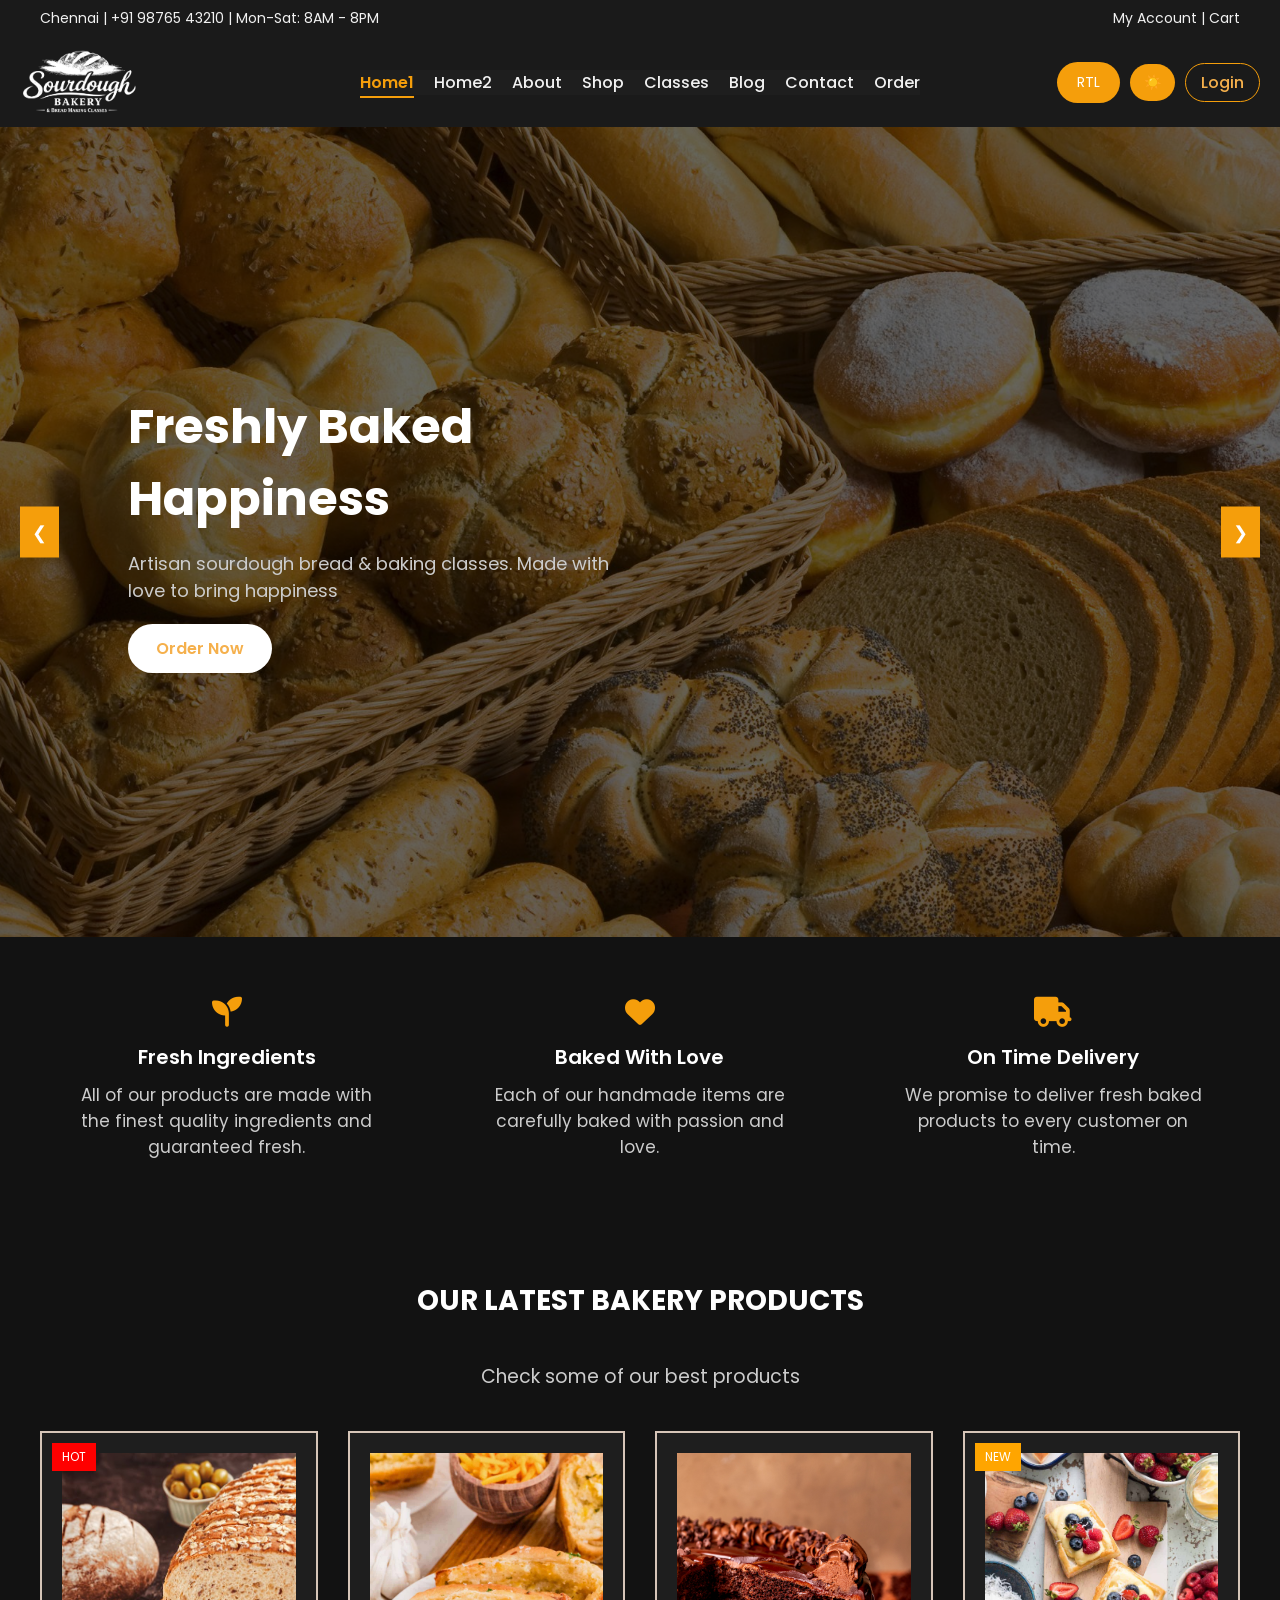
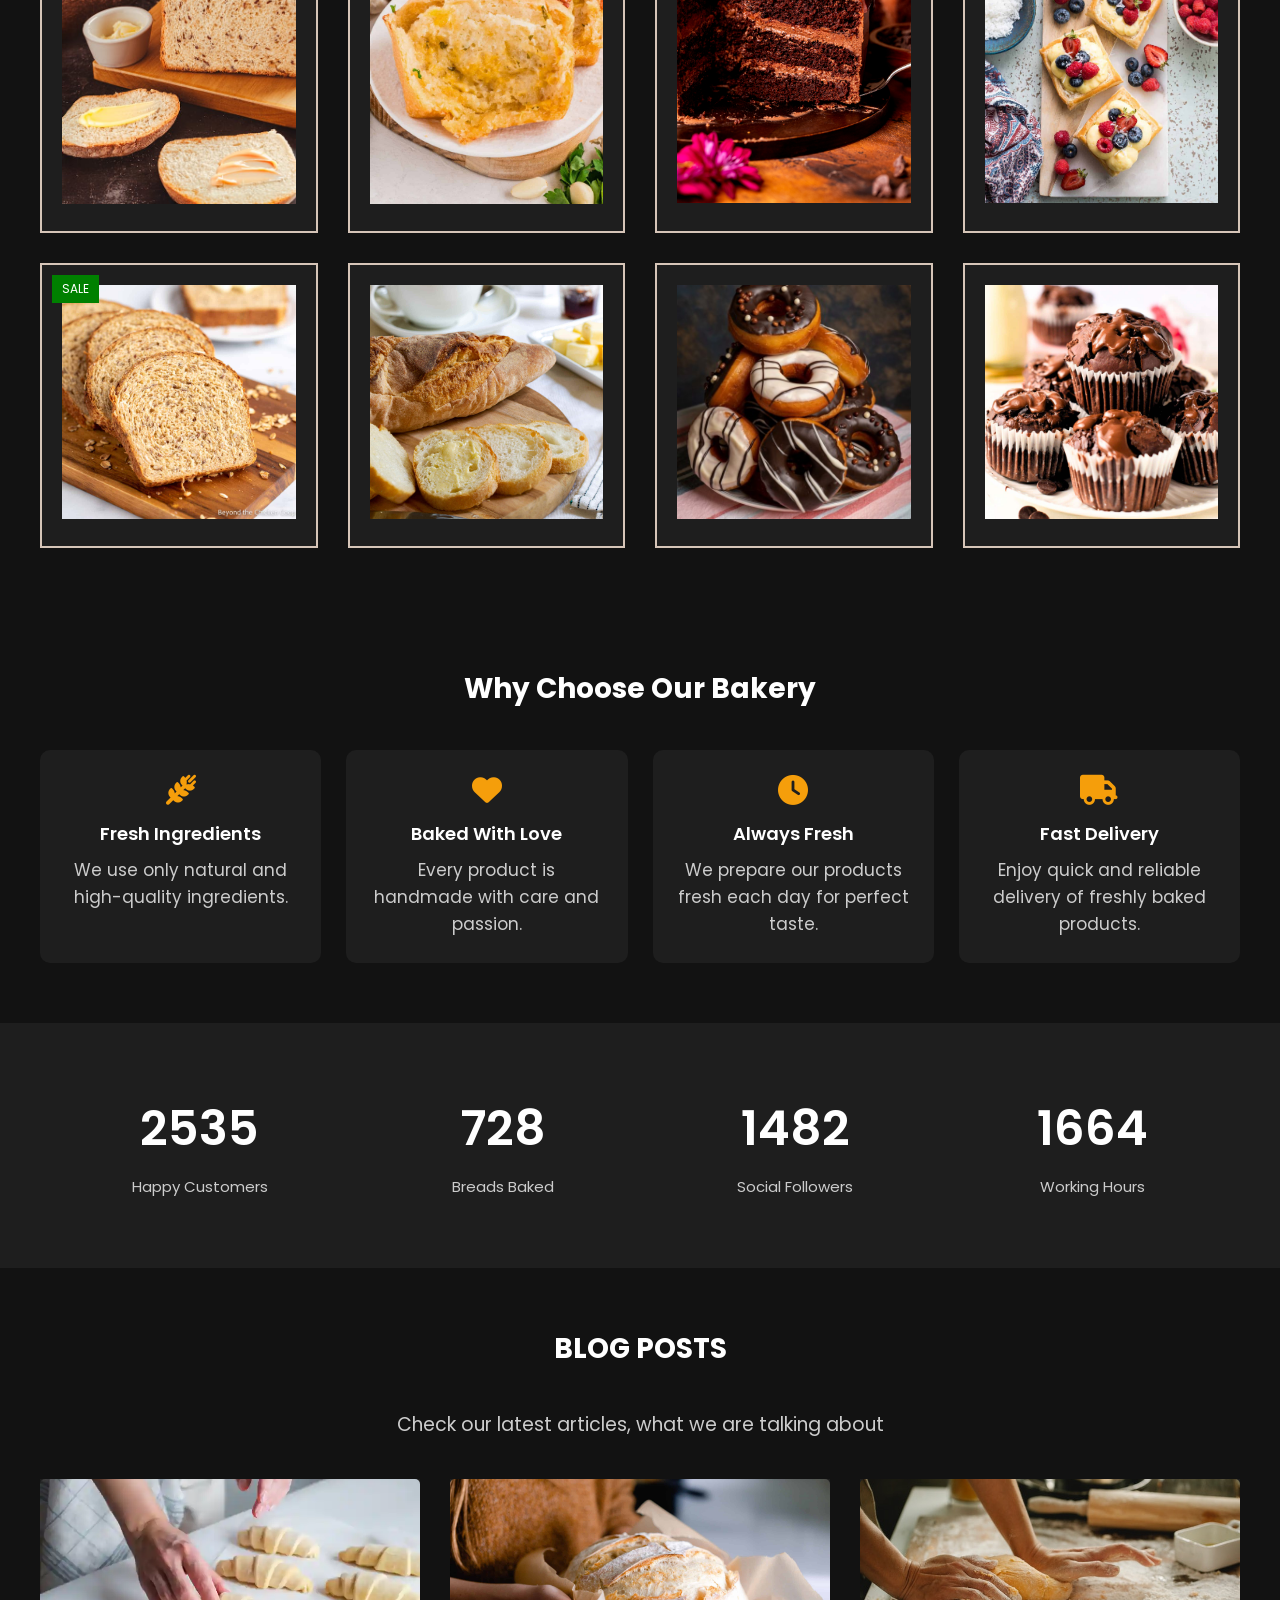
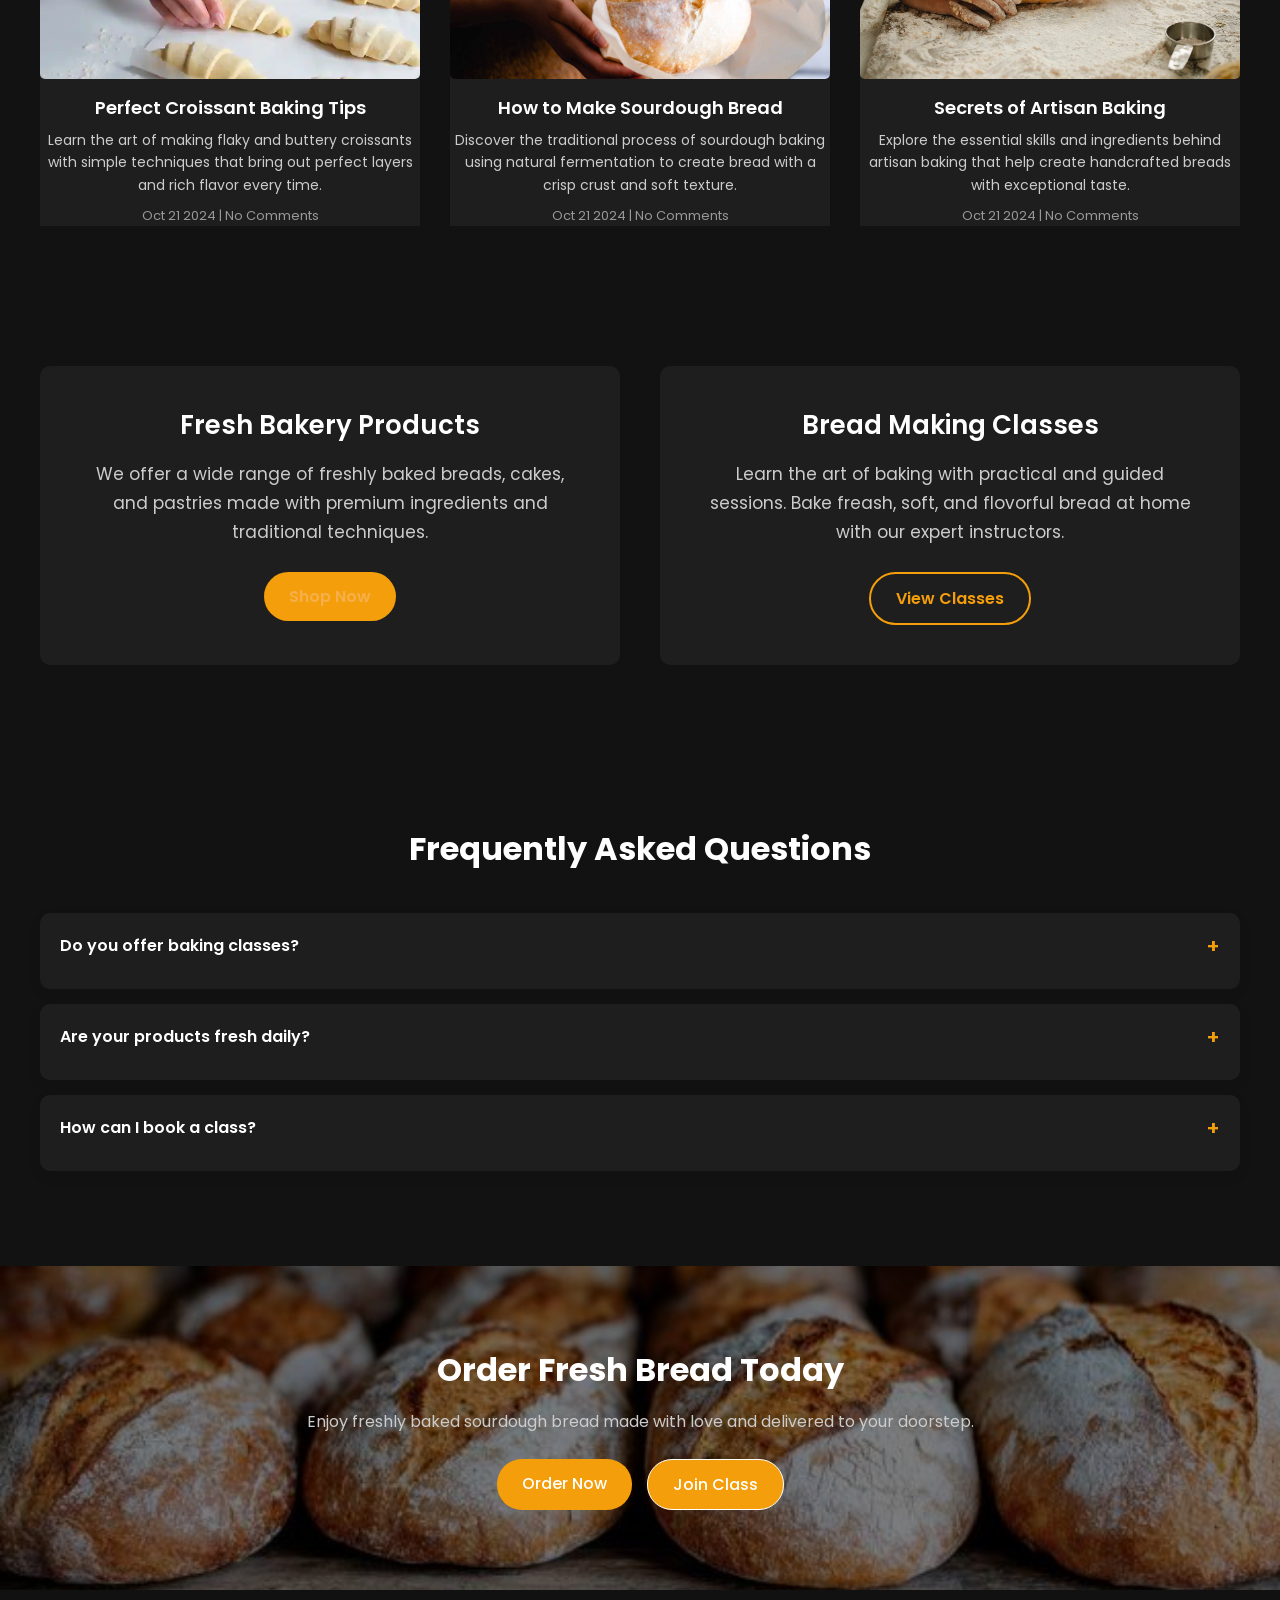
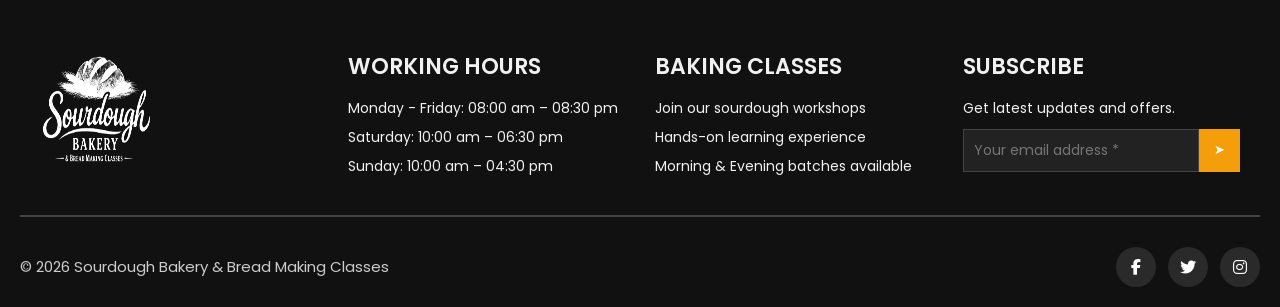
==== commit 301600e0: "Add files via upload" ====
--- a/index.html
+++ b/index.html
@@ -8,15 +8,17 @@
 
   <!-- GOOGLE FONT (ONE FONT ONLY) -->
   <link href="https://fonts.googleapis.com/css2?family=Poppins:wght@300;400;500;600;700&display=swap" rel="stylesheet">
-  <!-- icon -->
-   <link rel="stylesheet" href="https://cdnjs.cloudflare.com/ajax/libs/font-awesome/6.5.0/css/all.min.css">
-
-  <!-- CSS FILE -->
-  <link rel="stylesheet" href="css/style.css">
-  <link rel="stylesheet" href="css/animate.css">
-</head>
-
-<body>
+  <!-- icon -->
+   <link rel="stylesheet" href="https://cdnjs.cloudflare.com/ajax/libs/font-awesome/6.5.0/css/all.min.css">
+  <link rel="icon" type="image/png" href="images/logo.png">
+
+  <!-- CSS FILE -->
+  <link rel="stylesheet" href="css/style.css">
+  <link rel="stylesheet" href="css/animate.css">
+  <link rel="stylesheet" href="css/responsive.css">
+</head>
+
+<body class="home1-page">
 
 <!-- TOP BAR -->
 <div class="top-bar">
@@ -31,10 +33,12 @@
 
 <nav class="navbar">
 
-  <!-- LOGO -->
-  <div class="logo">
-    <img src="images/logo.png" alt="Logo" class="logo">
-  </div>
+  <!-- LOGO -->
+  <div class="logo">
+    <a href="index.html">
+      <img src="images/logo.png" alt="Logo" class="logo">
+    </a>
+  </div>
 
   <!-- HAMBURGER -->
   <div class="menu-toggle" id="menu-toggle">☰</div>
@@ -53,10 +57,9 @@
     
 
     <!-- MOBILE BUTTONS ONLY -->
-    <div class="nav-right">
-      <li class="mobile-btn"><a href="#" class="login">Login</a></li>
-      <li class="mobile-btn"><a href="order.html" class="order">Order Now</a></li>
-    </div>
+    <div class="nav-right">
+      <li class="mobile-btn"><a href="login.html" class="login">Login</a></li>
+    </div>
 
   <!-- DESKTOP BUTTONS -->
   <div class="nav-btns">
@@ -73,7 +76,7 @@
   <div class="slide active" style="background-image: url('images/hero1.jpg')">
     <div class="overlay"></div>
     <div class="content">
-      <h1>Freshly Baked Happiness</h1>
+      <h1 class="home1-main-heading">Freshly Baked Happiness</h1>
       <p>Artisan sourdough bread & baking classes. Made with love to bring happiness</p>
       <a href="order.html" class="btn">Order Now</a>
     </div>
@@ -85,7 +88,7 @@
     <div class="content">
       <h1>Learn Bread Making</h1>
       <p>Join our hands-on baking classes. Learn the art of bread making from scratch</p>
-      <a href="#" class="btn">Join Class</a>
+      <a href="classes.html" class="btn">Join Class</a>
     </div>
   </div>
 
@@ -382,8 +385,8 @@
     <p>Enjoy freshly baked sourdough bread made with love and delivered to your doorstep.</p>
 
     <div class="cta-buttons">
-      <a href="#" class="cta-btn order-btn">Order Now</a>
-      <a href="#" class="cta-btn class-btn">Join Class</a>
+      <a href="order.html" class="cta-btn order-btn">Order Now</a>
+      <a href="classes.html" class="cta-btn class-btn">Join Class</a>
     </div>
   </div>
 
@@ -393,10 +396,12 @@
 
   <div class="footer-container">
 
-    <!-- LOGO -->
-    <div class="footer-box">
-      <img src="images/logo.png" alt="Sourdough Bakery Logo" class="footer-logo">
-    </div>
+    <!-- LOGO -->
+    <div class="footer-box">
+      <a href="index.html">
+        <img src="images/logo.png" alt="Sourdough Bakery Logo" class="footer-logo">
+      </a>
+    </div>
 
     <!-- WORKING HOURS -->
     <div class="footer-box">
--- a/css/style.css
+++ b/css/style.css
@@ -101,16 +101,50 @@
   text-align: left;
 }
 
-/* RTL MODE */
-body.rtl {
-  direction: rtl;
-  text-align: right;
-}
-
-/* FLEX FIX (important) */
-.flex-row {
-  display: flex;
-}
+/* RTL MODE */
+body.rtl {
+  direction: rtl;
+  text-align: right;
+}
+
+body.rtl .top-bar {
+  flex-direction: row-reverse;
+}
+
+body.rtl .navbar {
+  direction: rtl;
+}
+
+body.rtl .nav-links {
+  left: auto;
+  right: 50%;
+  transform: translateX(50%);
+}
+
+body.rtl .content {
+  left: auto;
+  right: 10%;
+}
+
+body.rtl .nav-prev {
+  left: auto;
+  right: 20px;
+}
+
+body.rtl .nav-next {
+  right: auto;
+  left: 20px;
+}
+
+body.rtl #scrollTopBtn {
+  right: auto;
+  left: 30px;
+}
+
+/* FLEX FIX (important) */
+.flex-row {
+  display: flex;
+}
 
 body.rtl .flex-row {
   flex-direction: row-reverse;
@@ -354,6 +388,11 @@
     border: none;
     border-radius: 8px;
     color: var(--text);
+  }
+
+  body.rtl .menu-toggle {
+    margin-left: 0;
+    margin-right: auto;
   }
 
   .nav-links {
@@ -2865,14 +2904,17 @@
 }
 
 /* CARD */
-.shopproduct-card {
-  background: #fff;
-  padding: 20px;
-  border-radius: 12px;
-  text-align: center;
-  transition: 0.3s;
-  position: relative;
-}
+.shopproduct-card {
+  background: #fff;
+  padding: 20px;
+  border-radius: 12px;
+  text-align: center;
+  transition: 0.3s;
+  position: relative;
+  display: flex;
+  flex-direction: column;
+  height: 100%;
+}
 
 .shopproduct-card:hover {
   transform: translateY(-5px);
@@ -2887,32 +2929,41 @@
 }
 
 /* TITLE */
-.shopproduct-card h3 {
-  margin: 15px 0 5px;
-}
-
-/* PRICE */
-.price {
-  color: #f59e0b;
-  font-weight: 600;
-}
-
-/* DESC */
-.desc {
-  font-size: 14px;
-  color: #666;
-  margin: 10px 0;
-}
-
-/* BUTTON */
-.shopproduct-card .shop-btn {
-  background: #f59e0b;
-  color: #fff;
-  padding: 10px 20px;
-  border: none;
-  border-radius: 6px;
-  cursor: pointer;
-}
+.shopproduct-card h3 {
+  margin: 15px 0 5px;
+  line-height: 1.4;
+  min-height: 50px;
+  display: flex;
+  align-items: center;
+  justify-content: center;
+}
+
+/* PRICE */
+.price {
+  color: #f59e0b;
+  font-weight: 600;
+  margin-bottom: 8px;
+}
+
+/* DESC */
+.desc {
+  font-size: 14px;
+  color: #666;
+  margin: 10px 0;
+  line-height: 1.6;
+  min-height: 46px;
+}
+
+/* BUTTON */
+.shopproduct-card .shop-btn {
+  background: #f59e0b;
+  color: #fff;
+  padding: 10px 20px;
+  border: none;
+  border-radius: 6px;
+  cursor: pointer;
+  margin-top: auto;
+}
 
 .shopproduct-card .shop-btn:hover {
   background: #6b4a35;
@@ -3102,13 +3153,17 @@
 }
 
 /* CARD */
-.top-seller-card {
-  position: relative;
-  background: #f7f4f0;
-  padding: 20px;
-  border-radius: 15px;
-  transition: 0.3s;
-}
+.top-seller-card {
+  position: relative;
+  background: #f7f4f0;
+  padding: 20px;
+  border-radius: 15px;
+  transition: 0.3s;
+  display: flex;
+  flex-direction: column;
+  text-align: center;
+  height: 100%;
+}
 
 .top-seller-card:hover {
   transform: translateY(-6px);
@@ -3123,26 +3178,32 @@
 }
 
 /* TITLE */
-.top-seller-card h3 {
-  margin: 15px 0 5px;
-}
-
-/* PRICE */
-.top-price {
-  color: var(--secondary);
-  font-weight: 600;
-  margin-bottom: 12px;
-}
+.top-seller-card h3 {
+  margin: 15px 0 5px;
+  line-height: 1.4;
+  min-height: 50px;
+  display: flex;
+  align-items: center;
+  justify-content: center;
+}
+
+/* PRICE */
+.top-price {
+  color: var(--secondary);
+  font-weight: 600;
+  margin-bottom: 12px;
+}
 
 /* BUTTON */
-.top-btn {
-  background: #f59e0b;
-  color: white;
-  padding: 10px 18px;
-  border: none;
-  border-radius: 6px;
-  cursor: pointer;
-}
+.top-btn {
+  background: #f59e0b;
+  color: white;
+  padding: 10px 18px;
+  border: none;
+  border-radius: 6px;
+  cursor: pointer;
+  margin-top: auto;
+}
 
 .top-btn:hover {
   background: #6b4a35;
@@ -3301,12 +3362,17 @@
 }
 
 /* CARD */
-.review-card {
-  background: #fff;
-  padding: 25px;
-  border-radius: 12px;
-  transition: 0.3s;
-}
+.review-card {
+  background: #fff;
+  padding: 25px;
+  border-radius: 12px;
+  transition: 0.3s;
+  display: flex;
+  flex-direction: column;
+  align-items: center;
+  text-align: center;
+  height: 100%;
+}
 
 .review-card:hover {
   transform: translateY(-5px);
@@ -3322,9 +3388,12 @@
 }
 
 /* NAME */
-.review-card h3 {
-  margin-bottom: 5px;
-}
+.review-card h3 {
+  margin-bottom: 5px;
+  min-height: 28px;
+  width: 100%;
+  max-width: 220px;
+}
 
 /* STARS */
 .review-stars {
@@ -3333,11 +3402,16 @@
 }
 
 /* TEXT */
-.review-card p {
-  color: #555;
-  font-size: 14px;
-  line-height: 1.6;
-}
+.review-card p {
+  color: #555;
+  font-size: 14px;
+  line-height: 1.6;
+  min-height: 68px;
+  width: 100%;
+  max-width: 220px;
+  margin-left: auto;
+  margin-right: auto;
+}
 
 /* RESPONSIVE */
 @media (max-width: 992px) {
@@ -4632,9 +4706,13 @@
 }
 
 /* BOX */
-.contact-box {
-  padding: 20px;
-}
+.contact-box {
+  padding: 20px;
+  display: flex;
+  flex-direction: column;
+  align-items: center;
+  height: 100%;
+}
 
 /* ICON */
 .contact-box i {
@@ -4643,27 +4721,42 @@
   margin-bottom: 15px;
 }
 
-/* TITLE */
-.contact-box h3 {
-  color: #6b4a35;
-  margin-bottom: 10px;
-}
-
-/* TEXT */
-.contact-box p {
-  color: #777;
-  line-height: 1.7;
-  margin-bottom: 15px;
-}
-
-/* EMAIL */
-.contact-box a {
-  display: block;
-  color: #6b4a35;
-  font-weight: 600;
-  text-decoration: underline;
-  margin-bottom: 8px;
-}
+/* TITLE */
+.contact-box h3 {
+  color: #6b4a35;
+  margin-bottom: 10px;
+  min-height: 32px;
+  width: 100%;
+  max-width: 220px;
+  margin-left: auto;
+  margin-right: auto;
+}
+
+/* TEXT */
+.contact-box p {
+  color: #777;
+  line-height: 1.7;
+  margin-bottom: 15px;
+  min-height: 82px;
+  width: 100%;
+  max-width: 220px;
+  margin-left: auto;
+  margin-right: auto;
+}
+
+/* EMAIL */
+.contact-box a {
+  display: block;
+  color: #6b4a35;
+  font-weight: 600;
+  text-decoration: underline;
+  margin-bottom: 8px;
+  margin-top: auto;
+  width: 100%;
+  max-width: 220px;
+  margin-left: auto;
+  margin-right: auto;
+}
 
 /* PHONE */
 .contact-box span {
--- a/css/responsive.css
+++ b/css/responsive.css
@@ -0,0 +1,189 @@
+/* ================================
+   RESPONSIVE - TABLET (max 900px)
+   ================================ */
+@media (max-width: 900px) {
+
+  .nav-links {
+    position: absolute;
+    top: 100%;
+    left: auto;
+    right: 10px;
+    transform: none;
+  }
+
+  .nav-btns { display: none; }
+
+  .about-container,
+  .choose-container,
+  .classes-top,
+  .achievement-container,
+  .highlight-container,
+  .course-highlight-container { flex-direction: column; gap: 30px; }
+
+  .choose-right,
+  .classes-left { max-width: 100%; }
+
+  .big-card { width: 100%; }
+
+  .booking-container,
+  .team-grid { grid-template-columns: 1fr; }
+
+  .process-grid,
+  .product-grid,
+  .top-seller-grid,
+  .review-grid,
+  .testi-grid,
+  .gallery-grid,
+  .shopproduct-grid,
+  .class-grid,
+  .class-features-grid { grid-template-columns: repeat(2, 1fr); }
+
+  .pricing-grid,
+  .service-container { grid-template-columns: 1fr; }
+
+  .contact-info-container { grid-template-columns: 1fr; }
+
+  .info-container { flex-direction: column; align-items: center; }
+
+  .footer-container { flex-direction: column; align-items: flex-start; }
+
+  .order-container { grid-template-columns: 1fr; }
+  .order-products { grid-template-columns: repeat(2, 1fr); }
+
+  .about-right { justify-content: center; }
+}
+
+/* ================================
+   RESPONSIVE - MOBILE (max 600px)
+   ================================ */
+@media (max-width: 600px) {
+
+  h1, h2, h3, h4, h5, h6 { font-size: 18px; }
+
+  .top-bar {
+    flex-direction: column;
+    text-align: center;
+    gap: 4px;
+    padding: 8px 15px;
+  }
+
+  .navbar { padding: 10px 15px; }
+  .logo img { height: 50px; }
+
+  .hero-slider { height: 60vh; }
+  .content h1 { font-size: 26px; }
+  .content p { font-size: 14px; }
+
+  .features { flex-direction: column; align-items: center; gap: 30px; }
+  .feature-box { width: 100%; max-width: 100%; }
+
+  .product-grid,
+  .why-container,
+  .blog-container,
+  .process-grid,
+  .testi-grid,
+  .gallery-grid,
+  .shopproduct-grid,
+  .top-seller-grid,
+  .review-grid,
+  .class-grid,
+  .class-features-grid,
+  .pricing-grid,
+  .chef-grid-container,
+  .approach-images { grid-template-columns: 1fr; }
+
+  .stats-container,
+  .service-container { grid-template-columns: 1fr; }
+
+  .about-container,
+  .choose-container,
+  .achievement-container,
+  .highlight-container,
+  .course-highlight-container { flex-direction: column; }
+
+  .about-right { flex-direction: column; align-items: center; }
+  .img1, .img2 { width: 100%; height: 220px; margin-top: 0; }
+
+  .choose-left { grid-template-columns: 1fr 1fr; grid-template-rows: auto; }
+  .choose-right { max-width: 100%; }
+  .choose-features { grid-template-columns: 1fr; }
+
+  .team-grid { grid-template-columns: 1fr; }
+  .team-item { flex-direction: column; text-align: center; }
+  .team-image img { width: 100%; height: auto; }
+
+  .achievement-image img { height: 250px; }
+  .highlight-image img,
+  .course-highlight-img img { max-width: 100%; }
+
+  .booking-container { grid-template-columns: 1fr; }
+  .booking-row { flex-direction: column; }
+
+  .contact-info-container { grid-template-columns: 1fr; }
+  .form-row { flex-direction: column; }
+
+  .blog-wrapper { grid-template-columns: 1fr; padding: 40px 15px; }
+  .blog-row, .blog-row.reverse { flex-direction: column; }
+  .blog-img, .blog-content { width: 100%; }
+  .blog-img img { height: 200px; }
+
+  .order-container { grid-template-columns: 1fr; }
+  .order-products { grid-template-columns: 1fr; }
+  .order-hero h1 { font-size: 24px; }
+  .order-cart { position: relative; top: 0; }
+  .form-row { grid-template-columns: 1fr; }
+
+  .footer-container { flex-direction: column; }
+  .footer-bottom { flex-direction: column; gap: 15px; text-align: center; }
+
+  .login-container { flex-direction: column; width: 95%; height: auto; }
+  .login-image { width: 100%; height: 180px; }
+  .login-form { width: 100%; padding: 25px 15px; }
+
+  .promo-container { flex-direction: column; text-align: center; }
+
+  .grid-container { grid-template-columns: 1fr; }
+
+  .schedule-tabs { flex-wrap: wrap; }
+  .schedule-tabs button { flex: none; width: 48%; font-size: 12px; padding: 8px; }
+
+  .subscribe-form { flex-direction: column; align-items: center; }
+  .subscribe-form input { width: 100%; }
+
+  .info-container { flex-direction: column; align-items: center; }
+  .info-left { flex-direction: row; gap: 15px; }
+  .info-box { width: 140px; }
+
+  .class-row { flex-direction: column; text-align: center; }
+  .class-row button { margin-left: 0; }
+
+  .event-card { flex-direction: column; }
+  .event-card img { width: 100%; height: 180px; }
+
+  .classes-hero { height: 60vh; }
+  .classes-content h1 { font-size: 24px; }
+
+  .shop-hero,
+  .class-hero { height: 250px; padding: 0 15px; }
+
+  .about-hero { height: 220px; }
+
+  .contact-hero-bg { height: 250px; }
+
+  .blog-hero { height: 250px; }
+
+  .deal-banner { height: auto; padding: 60px 15px; }
+
+  .promo-text h2 { font-size: 22px; }
+
+  .section-title { font-size: 20px; }
+  .section-sub { font-size: 14px; }
+
+  .cta-content h2 { font-size: 20px; }
+  .cta-buttons { flex-direction: column; align-items: center; }
+
+  .steps { flex-wrap: wrap; justify-content: center; gap: 10px; }
+  .line { width: 40px; }
+
+  .pagination span { width: 32px; height: 32px; }
+}
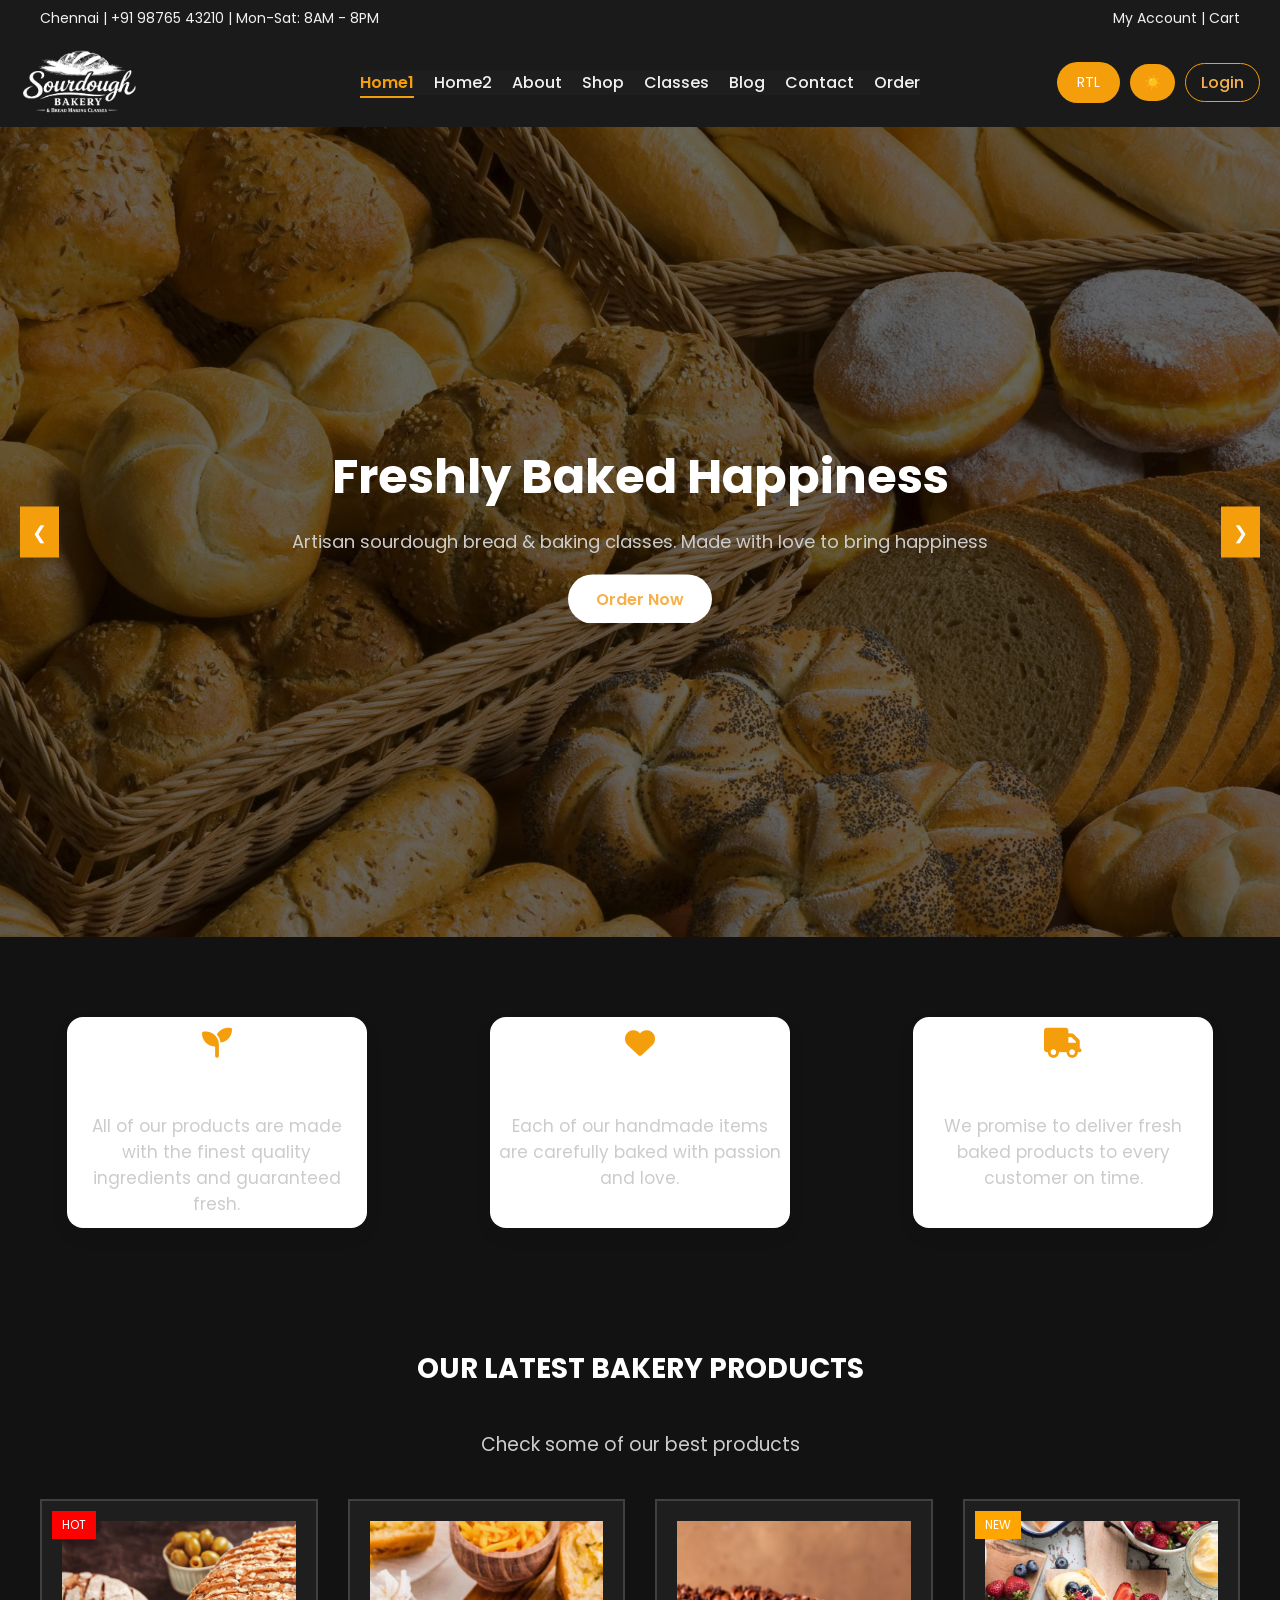
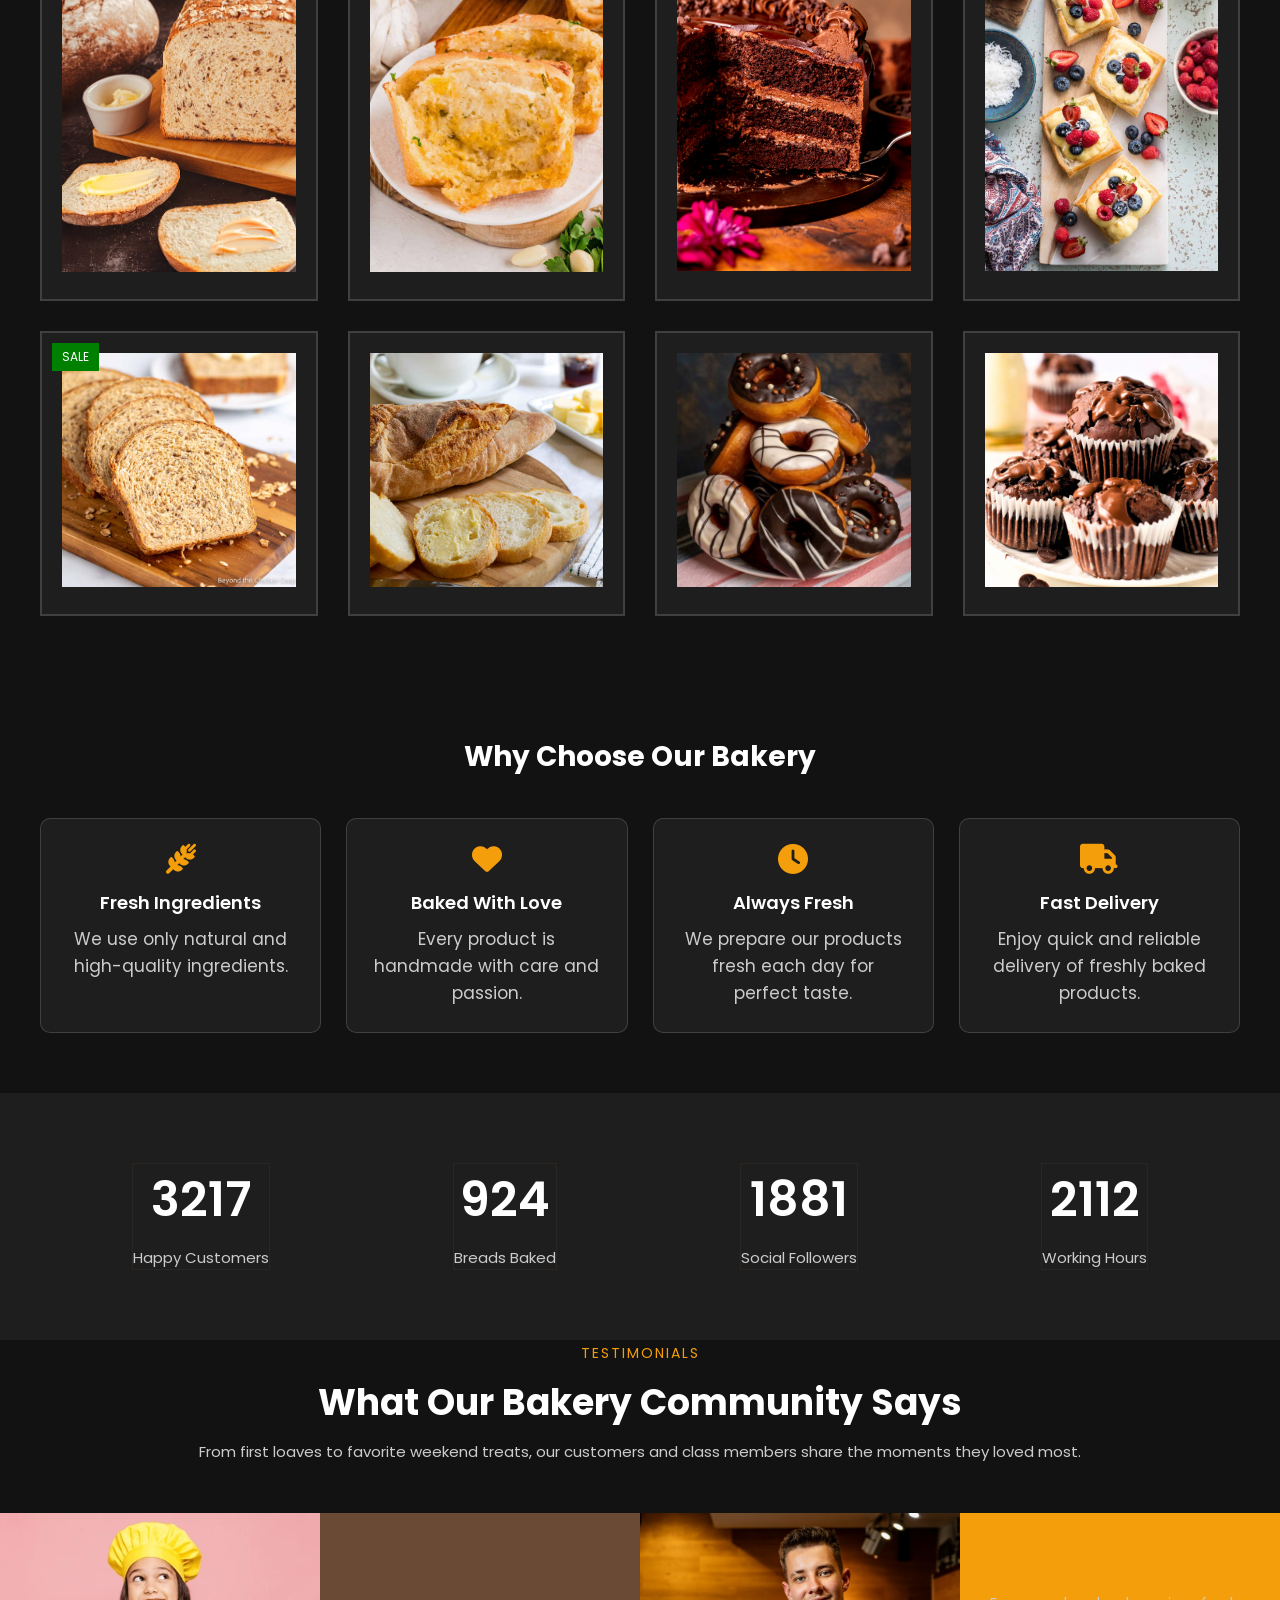
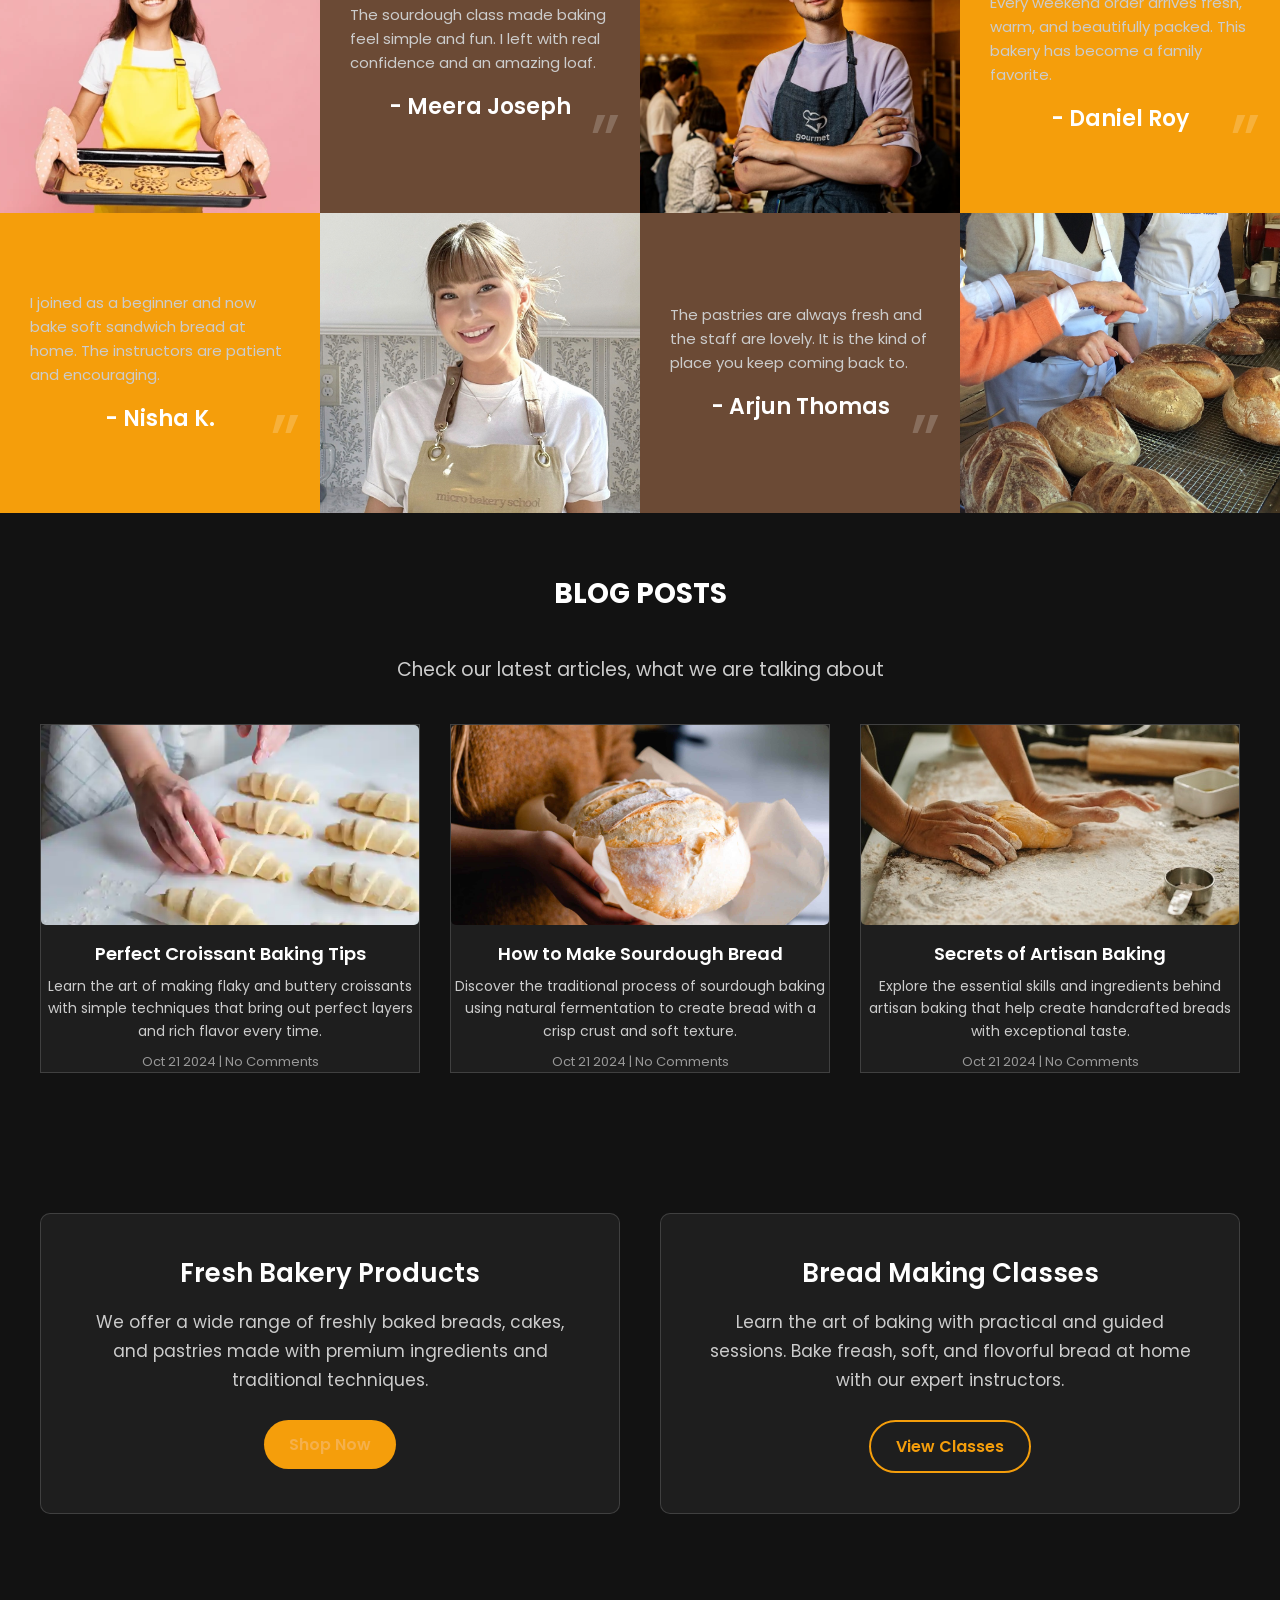
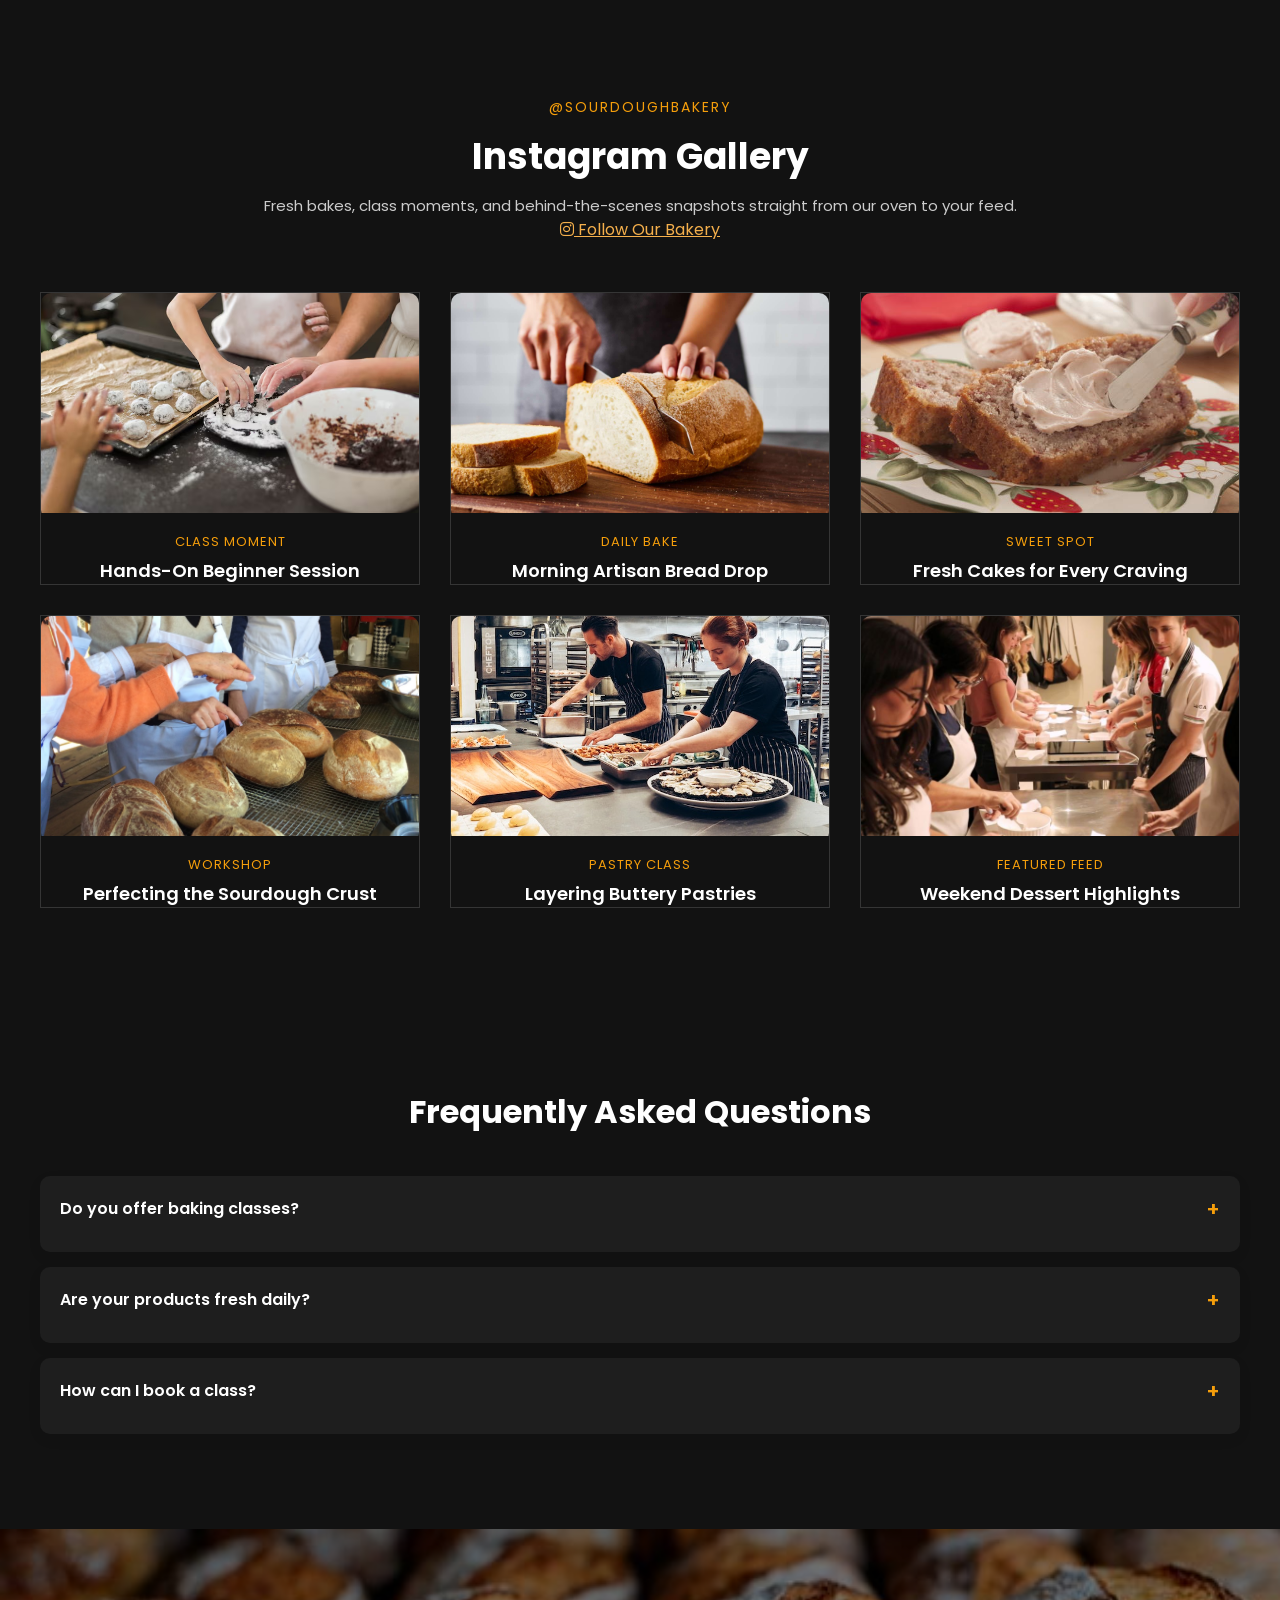
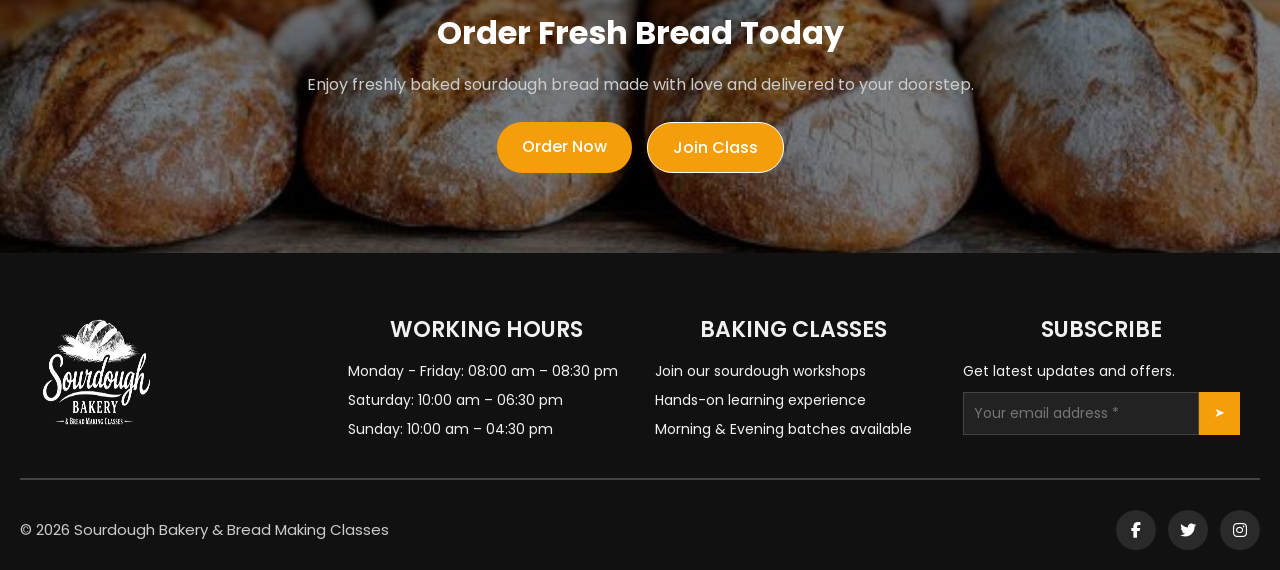
==== commit bed2ba69: "Add files via upload" ====
--- a/index.html
+++ b/index.html
@@ -284,10 +284,71 @@
 
   </div>
 
-</section>
-<!--statend-->
-<!--blog-->
-<section class="blog">
+</section>
+<!--statend-->
+<!--testimonials-->
+<section class="home1-testimonials">
+  <div class="gallery-header">
+    <span class="gallery-tag">TESTIMONIALS</span>
+    <h2>What Our Bakery Community Says</h2>
+    <p>
+      From first loaves to favorite weekend treats, our customers and class members share the moments they loved most.
+    </p>
+  </div>
+
+  <div class="testimonial-grid">
+    <div class="grid-container">
+
+      <div class="grid-item">
+        <img src="images/testi1.jpg" alt="Customer enjoying bakery experience">
+      </div>
+
+      <div class="grid-item text brown">
+        <p>
+          The sourdough class made baking feel simple and fun. I left with real confidence and an amazing loaf.
+        </p>
+        <h4>- Meera Joseph</h4>
+      </div>
+
+      <div class="grid-item">
+        <img src="images/testi2.jpg" alt="Happy bakery customer with fresh bread">
+      </div>
+
+      <div class="grid-item text orange">
+        <p>
+          Every weekend order arrives fresh, warm, and beautifully packed. This bakery has become a family favorite.
+        </p>
+        <h4>- Daniel Roy</h4>
+      </div>
+
+      <div class="grid-item text orange">
+        <p>
+          I joined as a beginner and now bake soft sandwich bread at home. The instructors are patient and encouraging.
+        </p>
+        <h4>- Nisha K.</h4>
+      </div>
+
+      <div class="grid-item">
+        <img src="images/testi3.jpg" alt="Student from baking class smiling">
+      </div>
+
+      <div class="grid-item text brown">
+        <p>
+          The pastries are always fresh and the staff are lovely. It is the kind of place you keep coming back to.
+        </p>
+        <h4>- Arjun Thomas</h4>
+      </div>
+
+      <div class="grid-item">
+        <img src="images/gallery4.jpg" alt="Fresh sourdough bread from the bakery">
+      </div>
+
+    </div>
+  </div>
+</section>
+<!--testimonials end-->
+<!--blog-->
+<section class="blog">
 
   <h2 class="section-title">BLOG POSTS</h2>
   <p class="section-sub">Check our latest articles, what we are talking about</p>
@@ -355,8 +416,96 @@
 
   </div>
 
-</section>
-<section class="faq-section">
+</section>
+<!--instagram gallery-->
+<section class="gallery-section instagram-gallery">
+  <div class="gallery-container">
+
+    <div class="gallery-header">
+      <span class="gallery-tag">@SOURDOUGHBAKERY</span>
+      <h2>Instagram Gallery</h2>
+      <p>
+        Fresh bakes, class moments, and behind-the-scenes snapshots straight from our oven to your feed.
+      </p>
+      <a href="#" class="gallery-follow">
+        <i class="fa-brands fa-instagram"></i>
+        Follow Our Bakery
+      </a>
+    </div>
+
+    <div class="gallery-grid">
+
+      <div class="gallery-card">
+        <div class="gallery-img">
+          <img src="images/gallery1.jpg" alt="Baking class preparation">
+          <div class="gallery-overlay">
+            <i class="fa-brands fa-instagram"></i>
+          </div>
+        </div>
+        <span class="gallery-category">CLASS MOMENT</span>
+        <h3>Hands-On Beginner Session</h3>
+      </div>
+
+      <div class="gallery-card">
+        <div class="gallery-img">
+          <img src="images/gallery2.jpg" alt="Fresh artisan bread display">
+          <div class="gallery-overlay">
+            <i class="fa-brands fa-instagram"></i>
+          </div>
+        </div>
+        <span class="gallery-category">DAILY BAKE</span>
+        <h3>Morning Artisan Bread Drop</h3>
+      </div>
+
+      <div class="gallery-card">
+        <div class="gallery-img">
+          <img src="images/gallery3.jpg" alt="Bakery dessert selection">
+          <div class="gallery-overlay">
+            <i class="fa-brands fa-instagram"></i>
+          </div>
+        </div>
+        <span class="gallery-category">SWEET SPOT</span>
+        <h3>Fresh Cakes for Every Craving</h3>
+      </div>
+
+      <div class="gallery-card">
+        <div class="gallery-img">
+          <img src="images/gallery4.jpg" alt="Sourdough workshop bread">
+          <div class="gallery-overlay">
+            <i class="fa-brands fa-instagram"></i>
+          </div>
+        </div>
+        <span class="gallery-category">WORKSHOP</span>
+        <h3>Perfecting the Sourdough Crust</h3>
+      </div>
+
+      <div class="gallery-card">
+        <div class="gallery-img">
+          <img src="images/gallery5.jpg" alt="Pastry class in progress">
+          <div class="gallery-overlay">
+            <i class="fa-brands fa-instagram"></i>
+          </div>
+        </div>
+        <span class="gallery-category">PASTRY CLASS</span>
+        <h3>Layering Buttery Pastries</h3>
+      </div>
+
+      <div class="gallery-card">
+        <div class="gallery-img">
+          <img src="images/gallery6.jpg" alt="Desserts prepared in the bakery">
+          <div class="gallery-overlay">
+            <i class="fa-brands fa-instagram"></i>
+          </div>
+        </div>
+        <span class="gallery-category">FEATURED FEED</span>
+        <h3>Weekend Dessert Highlights</h3>
+      </div>
+
+    </div>
+  </div>
+</section>
+<!--instagram gallery end-->
+<section class="faq-section">
   <div class="faq-container">
     <h2>Frequently Asked Questions</h2>
 
--- a/css/style.css
+++ b/css/style.css
@@ -70,13 +70,40 @@
   --secondary: #6b4a35;
 }
 /* DARK MODE */
-body.dark {
-  --bg: #121212;
-  --text: #f1f1f1;
-  --card: #1e1e1e;
-  --primary: #f59e0b;
-  --secondary: #6b4a35;
-}
+body.dark {
+  --bg: #121212;
+  --text: #f1f1f1;
+  --card: #1e1e1e;
+  --primary: #f59e0b;
+  --secondary: #6b4a35;
+}
+
+/* GLOBAL CARD BORDERS */
+.feature-box,
+.product-card,
+.why-box,
+.stat-box,
+.blog-card,
+.service-card,
+.class-card,
+.process-card,
+.testi-card,
+.gallery-card,
+.shopproduct-card,
+.top-seller-card,
+.review-card,
+.pricing-card,
+.class-feature-box,
+.event-card,
+.contact-box,
+.info-box,
+.choose-box,
+.booking-form-box,
+.sidebar-box,
+.login-box,
+.reg-card {
+  border: 1px solid rgba(107, 74, 53, 0.18);
+}
 /* TOP BAR */
 .top-bar {
   display: flex !important;
@@ -136,6 +163,16 @@
   left: 20px;
 }
 
+body.rtl .prev {
+  left: auto;
+  right: 20px;
+}
+
+body.rtl .next {
+  right: auto;
+  left: 20px;
+}
+
 body.rtl #scrollTopBtn {
   right: auto;
   left: 30px;
@@ -312,11 +349,46 @@
   max-width: 500px;
 }
 
-.content h1 {
-  font-size: 48px;
-  margin-bottom: 15px;
-  font-weight: 700;
-}
+.content h1 {
+  font-size: 48px;
+  margin-bottom: 15px;
+  font-weight: 700;
+}
+
+.home1-main-heading {
+  color: #fff;
+}
+
+.home1-page .content {
+  left: 50%;
+  transform: translate(-50%, -50%);
+  text-align: center;
+  max-width: 700px;
+  width: calc(100% - 40px);
+}
+
+.home1-page .hero-slider .content h1 {
+  color: #fff;
+}
+
+.home1-page h1,
+.home1-page h2,
+.home1-page h3,
+.home1-page h4,
+.home1-page h5,
+.home1-page h6 {
+  color: var(--primary);
+  text-align: center;
+}
+
+.home1-page .section-sub,
+.home1-page .content p {
+  text-align: center;
+}
+
+.home1-page .cta-content h2 {
+  color: #fff;
+}
 
 .content p {
   font-size: 18px;
@@ -419,6 +491,18 @@
     padding: 4px 0;
   }
 
+  body.rtl .nav-links,
+  body.rtl .nav-right,
+  body.rtl .nav-btns.active {
+    text-align: right;
+    align-items: flex-end;
+  }
+
+  body.rtl .nav-links a,
+  body.rtl .mobile-btn a {
+    text-align: right;
+  }
+
   .nav-right {
     display: none;
     order: 4;
@@ -435,6 +519,24 @@
     display: none;
   }
 
+  .nav-btns.active {
+    display: flex;
+    order: 5;
+    width: 100%;
+    flex-wrap: wrap;
+    gap: 10px;
+    padding: 12px 0 0;
+  }
+
+  .nav-btns.active .dark-btn,
+  .nav-btns.active .nav-rtl-btn {
+    width: fit-content;
+  }
+
+  .nav-btns.active .login {
+    display: none;
+  }
+
   .mobile-btn {
     display: block;
     list-style: none;
@@ -444,19 +546,41 @@
     display: inline-block;
     width: fit-content;
   }
+
+  .content,
+  .classes-content {
+    width: calc(100% - 48px);
+    max-width: 560px;
+    padding: 0 8px;
+  }
+
+  .prev,
+  .next,
+  .nav-prev,
+  .nav-next {
+    top: auto;
+    bottom: 20px;
+    transform: none;
+  }
 }
 /*features*/
-.features {
-  display: flex;
-  justify-content: space-around;
-  text-align: center;
-  padding: 60px 20px;
-  background: #f9f4ee;
-}
-
-.feature-box {
-  max-width: 300px;
-}
+.features {
+  display: flex;
+  justify-content: space-around;
+  gap: 30px;
+  text-align: center;
+  padding: 80px 20px 60px;
+  background: #f9f4ee;
+}
+
+.feature-box {
+  max-width: 300px;
+  padding: 10px 5px;
+  background: #fff;
+  border: 1px solid #e7d7c6;
+  border-radius: 16px;
+  box-shadow: 0 8px 20px rgba(0, 0, 0, 0.05);
+}
 
 .feature-box i {
   font-size: 30px;
@@ -570,13 +694,19 @@
 }
 
 /* TEXT */
-.productoverlay h3 {
-  margin-bottom: 10px;
-}
-
-.productoverlay span {
-  font-weight: bold;
-}
+.productoverlay h3 {
+  margin-bottom: 10px;
+  color: #fff;
+}
+
+.productoverlay p,
+.productoverlay span {
+  color: #fff;
+}
+
+.productoverlay span {
+  font-weight: bold;
+}
 /* ===================== */
 /* 📱 MOBILE */
 @media (max-width: 600px) {
@@ -5408,10 +5538,11 @@
 body.dark .class-feature-box,
 body.dark .class-row,
 body.dark .top-seller-card,
-body.dark .event-card {
-  background: #1e1e1e !important;
-  color: #fff;
-}
+body.dark .event-card {
+  background: #1e1e1e !important;
+  color: #fff;
+  border-color: rgba(255, 255, 255, 0.15);
+}
 body.dark .faq-answer,
 body.dark .stat-box,
 body.dark .stats-container,
@@ -5781,10 +5912,22 @@
   background: #121212;
 }
 
-body.dark .reg-card {
-  background: #1e1e1e;
-  color: #f1f1f1;
-}
+body.dark .reg-card {
+  background: #1e1e1e;
+  color: #f1f1f1;
+  border-color: rgba(255, 255, 255, 0.15);
+}
+
+body.dark .feature-box,
+body.dark .gallery-card,
+body.dark .contact-box,
+body.dark .info-box,
+body.dark .choose-box,
+body.dark .booking-form-box,
+body.dark .sidebar-box,
+body.dark .login-box {
+  border-color: rgba(255, 255, 255, 0.15);
+}
 
 body.dark .reg-title,
 body.dark .reg-subtitle {
@@ -6020,54 +6163,69 @@
 }
 
 /* CART SECTION */
-.order-cart {
-  background: #f7f4f0;
-  padding: 25px;
-  border-radius: 10px;
-  height: fit-content;
-  position: sticky;
-  top: 20px;
-}
-
-body.dark .order-cart {
-  background: #1e1e1e;
-}
-
-.cart-title {
-  font-size: 22px;
-  font-weight: 700;
-  color: #6b4a35;
-  margin-bottom: 20px;
-}
-
-body.dark .cart-title {
-  color: #f1f1f1;
-}
-
-.cart-items {
-  margin-bottom: 20px;
-  max-height: 400px;
-  overflow-y: auto;
-}
-
-.cart-item {
-  display: flex;
-  justify-content: space-between;
-  align-items: center;
-  padding: 12px 0;
-  border-bottom: 1px solid #ddd;
-  font-size: 14px;
-}
-
-body.dark .cart-item {
-  border-bottom: 1px solid #444;
-  color: #ccc;
-}
-
-.cart-item-name {
-  flex: 1;
-  color: #333;
-}
+.order-cart {
+  background: linear-gradient(180deg, #fffaf3 0%, #f6eee4 100%);
+  padding: 26px;
+  border-radius: 22px;
+  height: fit-content;
+  position: sticky;
+  top: 20px;
+  border: 1px solid rgba(107, 74, 53, 0.18);
+  box-shadow: 0 18px 40px rgba(107, 74, 53, 0.12);
+  overflow: hidden;
+}
+
+body.dark .order-cart {
+  background: linear-gradient(180deg, #262626 0%, #1a1a1a 100%);
+  border-color: rgba(255, 255, 255, 0.12);
+  box-shadow: 0 18px 40px rgba(0, 0, 0, 0.35);
+}
+
+.cart-title {
+  font-size: 22px;
+  font-weight: 700;
+  color: #6b4a35;
+  margin-bottom: 18px;
+  padding-bottom: 14px;
+  border-bottom: 1px solid rgba(107, 74, 53, 0.15);
+  letter-spacing: 0.3px;
+}
+
+body.dark .cart-title {
+  color: #f1f1f1;
+  border-bottom-color: rgba(255, 255, 255, 0.12);
+}
+
+.cart-items {
+  margin-bottom: 20px;
+  max-height: 400px;
+  overflow-y: auto;
+  padding-right: 4px;
+}
+
+.cart-item {
+  display: flex;
+  justify-content: space-between;
+  align-items: center;
+  padding: 14px 12px;
+  border-bottom: 1px solid rgba(107, 74, 53, 0.1);
+  font-size: 14px;
+  background: rgba(255, 255, 255, 0.7);
+  border-radius: 14px;
+  margin-bottom: 10px;
+}
+
+body.dark .cart-item {
+  border-bottom: 1px solid rgba(255, 255, 255, 0.08);
+  color: #ccc;
+  background: rgba(255, 255, 255, 0.04);
+}
+
+.cart-item-name {
+  flex: 1;
+  color: #333;
+  font-weight: 500;
+}
 
 body.dark .cart-item-name {
   color: #f1f1f1;
@@ -6079,58 +6237,74 @@
   margin-right: 10px;
 }
 
-.cart-item-remove {
-  background: #ff6b6b;
-  color: white;
-  border: none;
-  padding: 4px 8px;
-  border-radius: 3px;
-  cursor: pointer;
-  font-size: 12px;
-}
-
-.cart-empty {
-  text-align: center;
-  color: #999;
-  padding: 20px;
-}
-
-body.dark .cart-empty {
-  color: #666;
-}
-
-.cart-summary {
-  padding-top: 15px;
-  border-top: 2px solid #ddd;
-}
-
-body.dark .cart-summary {
-  border-top: 2px solid #444;
-}
-
-.summary-row {
-  display: flex;
-  justify-content: space-between;
-  margin-bottom: 10px;
-  color: #333;
-}
+.cart-item-remove {
+  background: #fff;
+  color: #c25151;
+  border: 1px solid rgba(194, 81, 81, 0.2);
+  padding: 6px 10px;
+  border-radius: 999px;
+  cursor: pointer;
+  font-size: 12px;
+  transition: 0.3s ease;
+}
+
+.cart-item-remove:hover {
+  background: #c25151;
+  color: #fff;
+}
+
+.cart-empty {
+  text-align: center;
+  color: #8a7969;
+  padding: 26px 18px;
+  border: 1px dashed rgba(107, 74, 53, 0.2);
+  border-radius: 16px;
+  background: rgba(255, 255, 255, 0.5);
+}
+
+body.dark .cart-empty {
+  color: #b1b1b1;
+  border-color: rgba(255, 255, 255, 0.14);
+  background: rgba(255, 255, 255, 0.03);
+}
+
+.cart-summary {
+  padding: 18px 16px 4px;
+  border-top: 1px solid rgba(107, 74, 53, 0.15);
+  background: rgba(255, 255, 255, 0.72);
+  border-radius: 18px;
+}
+
+body.dark .cart-summary {
+  border-top: 1px solid rgba(255, 255, 255, 0.12);
+  background: rgba(255, 255, 255, 0.04);
+}
+
+.summary-row {
+  display: flex;
+  justify-content: space-between;
+  align-items: center;
+  margin-bottom: 10px;
+  color: #333;
+  padding: 6px 0;
+}
 
 body.dark .summary-row {
   color: #ccc;
 }
 
-.summary-row.total {
-  font-size: 18px;
-  font-weight: 700;
-  color: #f59e0b;
-  margin-top: 10px;
-  padding-top: 10px;
-  border-top: 1px solid #ddd;
-}
-
-body.dark .summary-row.total {
-  border-top: 1px solid #444;
-}
+.summary-row.total {
+  font-size: 18px;
+  font-weight: 700;
+  color: #f59e0b;
+  margin-top: 10px;
+  padding-top: 14px;
+  border-top: 1px dashed rgba(107, 74, 53, 0.18);
+}
+
+body.dark .summary-row.total {
+  border-top: 1px dashed rgba(255, 255, 255, 0.14);
+}
 
 /* ORDER FORM SECTION */
 .order-form-section {
@@ -6203,23 +6377,25 @@
   gap: 20px;
 }
 
-.checkout-btn {
-  width: 100%;
-  background: #f59e0b;
-  color: white;
-  padding: 15px;
-  border: none;
-  border-radius: 5px;
-  font-size: 16px;
-  font-weight: 700;
-  cursor: pointer;
-  transition: 0.3s;
+.checkout-btn {
+  width: 100%;
+  background: #f59e0b;
+  color: #fff;
+  padding: 15px;
+  border: 2px solid #f59e0b;
+  border-radius: 5px;
+  font-size: 16px;
+  font-weight: 700;
+  cursor: pointer;
+  transition: 0.3s;
   margin-top: 20px;
 }
 
-.checkout-btn:hover {
-  background: #6b4a35;
-}
+.checkout-btn:hover {
+  background: #6b4a35;
+  color: #fff;
+  border-color: #6b4a35;
+}
 
 .checkout-btn:disabled {
   background: #ccc;
--- a/css/responsive.css
+++ b/css/responsive.css
@@ -4,11 +4,15 @@
 @media (max-width: 900px) {
 
   .nav-links {
-    position: absolute;
-    top: 100%;
-    left: auto;
-    right: 10px;
+    position: static;
+    order: 3;
+    width: 100%;
     transform: none;
+  }
+
+  .nav-right {
+    order: 4;
+    width: 100%;
   }
 
   .nav-btns { display: none; }
@@ -71,8 +75,59 @@
   .logo img { height: 50px; }
 
   .hero-slider { height: 60vh; }
+  .classes-hero { height: 60vh; }
+  .content {
+    left: 50%;
+    right: auto;
+    transform: translate(-50%, -50%);
+    width: calc(100% - 30px);
+    max-width: 100%;
+    padding: 0 10px;
+    text-align: center;
+  }
+  body.rtl .content {
+    left: 50%;
+    right: auto;
+    transform: translate(-50%, -50%);
+    text-align: center;
+  }
+  .classes-content {
+    width: calc(100% - 30px);
+    max-width: 100%;
+    padding: 0 10px;
+  }
   .content h1 { font-size: 26px; }
   .content p { font-size: 14px; }
+  .classes-content h1 { font-size: 26px; }
+  .classes-content p { font-size: 14px; }
+  .prev,
+  .next,
+  .nav-prev,
+  .nav-next {
+    bottom: 14px;
+    padding: 8px 10px;
+    font-size: 18px;
+  }
+  .prev { left: 12px; }
+  .next { right: 12px; }
+  .nav-prev { left: 12px; }
+  .nav-next { right: 12px; }
+  body.rtl .prev {
+    left: auto;
+    right: 12px;
+  }
+  body.rtl .next {
+    right: auto;
+    left: 12px;
+  }
+  body.rtl .nav-prev {
+    left: auto;
+    right: 12px;
+  }
+  body.rtl .nav-next {
+    right: auto;
+    left: 12px;
+  }
 
   .features { flex-direction: column; align-items: center; gap: 30px; }
   .feature-box { width: 100%; max-width: 100%; }
@@ -139,6 +194,8 @@
   .login-container { flex-direction: column; width: 95%; height: auto; }
   .login-image { width: 100%; height: 180px; }
   .login-form { width: 100%; padding: 25px 15px; }
+  .reg-wrapper { min-height: 100vh; padding: 20px 15px; }
+  .reg-card { width: 100%; max-width: 360px; padding: 24px 18px; }
 
   .promo-container { flex-direction: column; text-align: center; }
 
